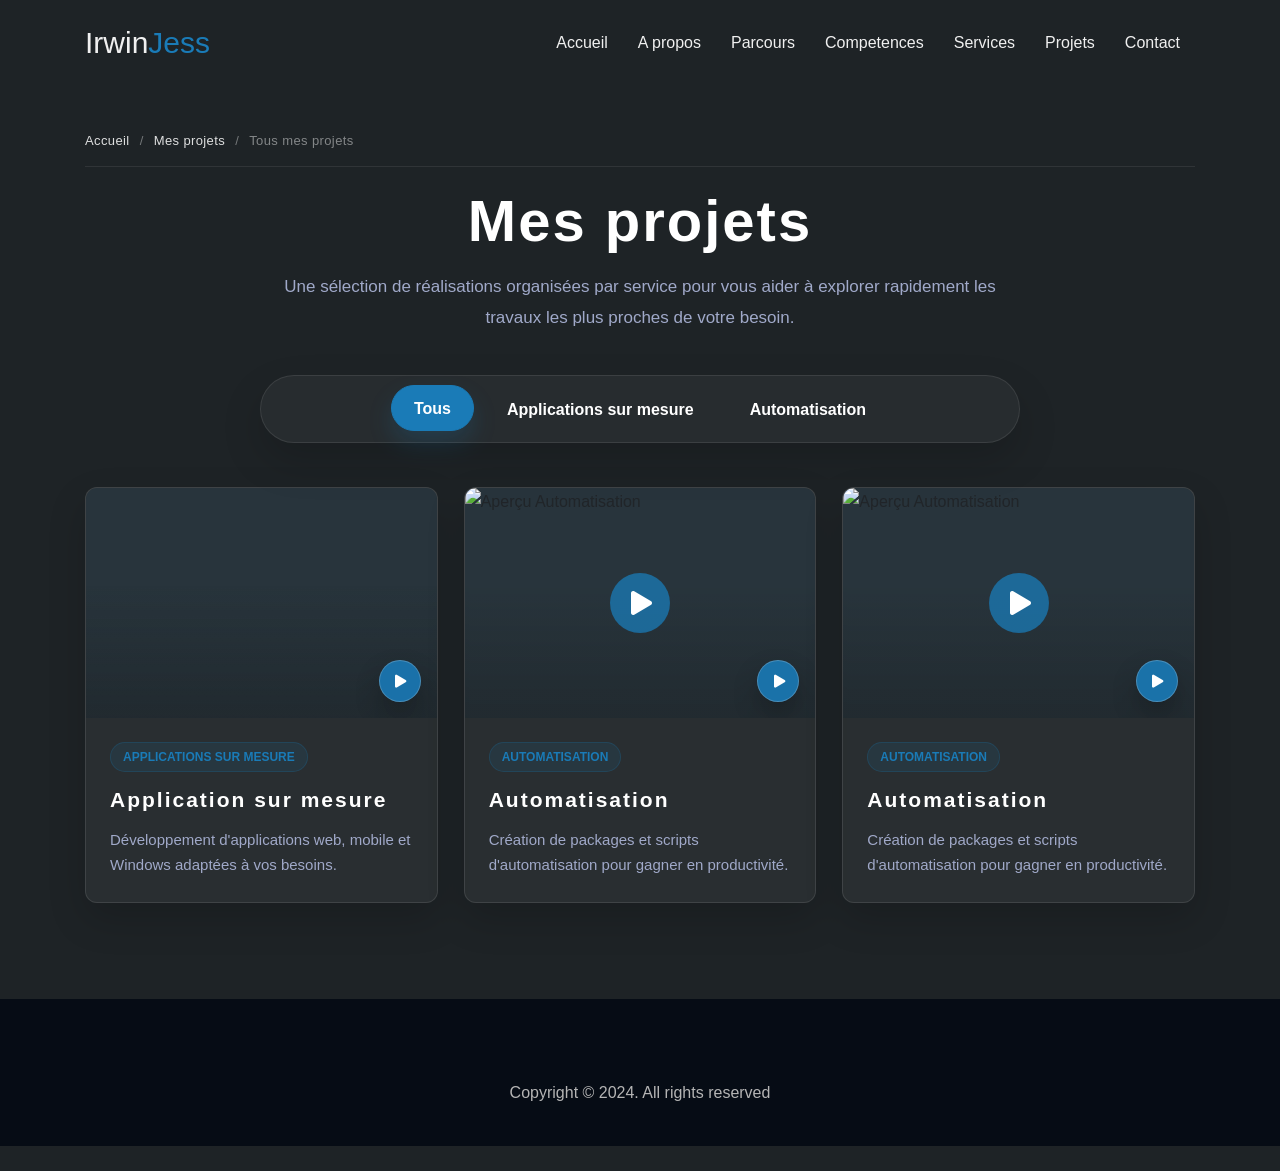
==== projects.html @ c9cf86bf "Update project cards with YouTube previews for applications and automation only" ====
<!DOCTYPE html>
<html lang="en">

<head>
    <meta name="description" content="" />
    <meta name="keywords" content="" />
    <meta name="robots" content="index, follow, noodp" />
    <meta name="googlebot" content="index, follow" />
    <meta name="google" content="notranslate" />
    <meta charset="UTF-8" />
    <meta name="viewport" content="width=device-width, initial-scale=1, shrink-to-fit=no" />
    <script type="text/javascript" src="./assets/js/portfolio/preloader.js"></script>
    <link rel="stylesheet" href="./assets/css/portfolio/preload.css">
    <link rel="stylesheet" href="./assets/css/portfolio/bootstrap.min.css" as="style" onload="this.rel='stylesheet';this.removeAttribute('onload');">
    <link rel="stylesheet" href="./assets/css/portfolio/magnific-popup.css" as="style" onload="this.rel='stylesheet';this.removeAttribute('onload');">
    <link rel="stylesheet" href="./assets/css/portfolio/owl.carousel.min.css" as="style" onload="this.rel='stylesheet';this.removeAttribute('onload');">
    <link rel="stylesheet" href="https://cdnjs.cloudflare.com/ajax/libs/font-awesome/5.15.4/css/all.min.css">
    <link rel="stylesheet" href="./assets/css/portfolio/mobirise/style.css" as="style" onload="this.rel='stylesheet';this.removeAttribute('onload');">
    <link rel="stylesheet" href="./assets/css/portfolio/aos.css" as="style" onload="this.rel='stylesheet';this.removeAttribute('onload');">
    <link rel="stylesheet" href="./assets/css/portfolio/main.css" as="style" onload="this.rel='stylesheet';this.removeAttribute('onload');">
    <link rel="stylesheet" href="./assets/css/portfolio/responsive.css" as="style" onload="this.rel='stylesheet';this.removeAttribute('onload');">
    <link rel="stylesheet" href="./assets/css/portfolio/dark.theme.css" id="optional-theme" as="style" onload="this.rel='stylesheet';this.removeAttribute('onload');">
    <link rel="stylesheet" href="./assets/css/portfolio/blue.css" id="optional-color" as="style" onload="this.rel='stylesheet';this.removeAttribute('onload');">
    <link rel="stylesheet" href="./assets/css/portfolio/projects.css" as="style" onload="this.rel='stylesheet';this.removeAttribute('onload');">
    <title>Mes projets - Irwin Portfolio</title>
</head>

<body data-spy="scroll" data-target=".scrollspy" data-offset="85">
    <div id="preloader">
        <div class="text-center w-100">
            <div class="loader"></div>
        </div>
    </div>

    <header class="navigation horizontal_header transparentOnScroll navbar navbar-expand-lg fixed-top">
        <div class="header-ins">
            <div class="container">
                <div class="site-logo">
                    <a href="index.html" class="hoveroff" title="RectCV">Irwin<span>Jess</span></a>
                </div>
                <button class="button-toggler navbar-toggler collapsed" type="button" data-target="#navigation"
                    data-toggle="collapse" aria-controls="navigation" aria-expanded="false">
                    <span></span>
                    <span></span>
                    <span></span>
                </button>
                <ul class="justify-content-end scrollspy collapse navbar-collapse" id="navigation">
                    <li><a href="index.html#home" class="nav-link">Accueil</a></li>
                    <li><a href="index.html#about" class="nav-link">A propos</a></li>
                    <li><a href="index.html#parcours" class="nav-link">Parcours</a></li>
                    <li><a href="index.html#techstack" class="nav-link">Competences</a></li>
                    <li><a href="index.html#myservices" class="nav-link">Services</a></li>
                    <li><a href="projects.html" class="nav-link active">Projets</a></li>
                    <li><a href="index.html#contact" class="nav-link">Contact</a></li>
                </ul>
            </div>
        </div>
    </header>

    <main class="projects-page">
        <div class="container">
            <nav class="projects-breadcrumb" aria-label="Fil d'Ariane" data-aos="fade-down">
                <a href="index.html">Accueil</a> <span class="breadcrumb-sep">/</span> <a href="index.html#portfolio">Mes projets</a> <span class="breadcrumb-sep">/</span> <span class="breadcrumb-current">Tous mes projets</span>
            </nav>
            <div class="projects-hero" data-aos="fade-up">
                <h1 class="projects-title">Mes projets</h1>
                <p class="projects-description">
                    Une sélection de réalisations organisées par service pour vous aider à explorer rapidement les travaux les plus proches de votre besoin.
                </p>
            </div>

            <div class="projects-filter" data-aos="fade-up" data-aos-delay="100">
                <button class="project-filter-btn active" type="button" data-filter="all">Tous</button>
                <button class="project-filter-btn" type="button" data-filter="applications">Applications sur mesure</button>
                <button class="project-filter-btn" type="button" data-filter="automation">Automatisation</button>
            </div>

            <div class="projects-grid" data-aos="fade-up" data-aos-delay="180">
<article class="project-card" data-service="applications">
                    <div class="project-card-media">
                        <div class="youtube-preview" data-youtube-id="dQw4w9WgXcQ" aria-label="Aperçu vidéo Application sur mesure">
                            <iframe src="https://www.youtube.com/embed/dQw4w9WgXcQ?autoplay=1&mute=1&loop=1&playlist=dQw4w9WgXcQ&modestbranding=1&rel=0" frameborder="0" allow="autoplay; encrypted-media" allowfullscreen></iframe>
                        </div>
                        <span class="project-video-badge"><i class="fas fa-play"></i></span>
                    </div>
                    <div class="project-card-body">
                        <span class="project-card-tag">Applications sur mesure</span>
                        <h2 class="project-card-title">Application sur mesure</h2>
                        <p class="project-card-text">Développement d'applications web, mobile et Windows adaptées à vos besoins.</p>
                    </div>
                </article>
                <article class="project-card" data-service="automation">
                    <div class="project-card-media">
                        <div class="youtube-preview" data-youtube-id="OXjrMjVJ-5g" aria-label="Aperçu vidéo Automatisation">
                            <img src="https://img.youtube.com/vi/OXjrMjVJ-5g/hqdefault.jpg" alt="Aperçu Automatisation" class="youtube-thumb">
                            <span class="youtube-play"><i class="fas fa-play"></i></span>
                        </div>
                        <span class="project-video-badge"><i class="fas fa-play"></i></span>
                    </div>
                    <div class="project-card-body">
                        <span class="project-card-tag">Automatisation</span>
                        <h2 class="project-card-title">Automatisation</h2>
                        <p class="project-card-text">Création de packages et scripts d'automatisation pour gagner en productivité.</p>
                    </div>
                </article>
                <article class="project-card" data-service="automation">
                    <div class="project-card-media">
                        <div class="youtube-preview" data-youtube-id="OXjrMjVJ-5g" aria-label="Aperçu vidéo Automatisation">
                            <img src="https://img.youtube.com/vi/OXjrMjVJ-5g/hqdefault.jpg" alt="Aperçu Automatisation" class="youtube-thumb">
                            <span class="youtube-play"><i class="fas fa-play"></i></span>
                        </div>
                        <span class="project-video-badge"><i class="fas fa-play"></i></span>
                    </div>
                    <div class="project-card-body">
                        <span class="project-card-tag">Automatisation</span>
                        <h2 class="project-card-title">Automatisation</h2>
                        <p class="project-card-text">Création de packages et scripts d'automatisation pour gagner en productivité.</p>
                    </div>
                </article>
            </div>

            <div class="projects-empty">Aucun projet disponible pour ce service pour le moment.</div>
            <div class="projects-pagination" aria-label="Pagination des projets"></div>
        </div>
    </main>

    <div class="project-video-modal" aria-hidden="true">
        <div class="project-video-modal-backdrop" data-project-modal-close></div>
        <div class="project-video-dialog" role="dialog" aria-modal="true" aria-labelledby="project-video-title">
            <button class="project-video-close" type="button" aria-label="Fermer la vidéo" data-project-modal-close>
                <i class="fas fa-times"></i>
            </button>
            <div class="project-video-frame">
                <video class="project-video-player" controls playsinline></video>
            </div>
            <div class="project-video-info">
                <span class="project-video-tag"></span>
                <h2 id="project-video-title" class="project-video-title"></h2>
                <p class="project-video-text"></p>
            </div>
        </div>
    </div>

    <div class="footer text-center">
        <div class="container">
            <p class="m-0">Copyright © 2024. All rights reserved</p>
        </div>
    </div>

    <a href="#" class="toTop" id="return-to-top">
        <i class="fas fa-chevron-up"></i>
    </a>

    <script src="./assets/js/portfolio/jquery.js"></script>
    <script src="./assets/js/portfolio/popper.min.js"></script>
    <script src="./assets/js/portfolio/bootstrap.min.js"></script>
    <script src="./assets/js/portfolio/jquery.easing.min.js"></script>
    <script src="./assets/js/portfolio/jquery.appear.min.js"></script>
    <script src="./assets/js/portfolio/jquery.countTo.js"></script>
    <script src="./assets/js/portfolio/scrollspy.js"></script>
    <script src="./assets/js/portfolio/jquery.magnific-popup.min.js"></script>
    <script src="./assets/js/portfolio/owl.carousel.min.js"></script>
    <script src="./assets/js/portfolio/aos.js"></script>
    <script src="./assets/js/portfolio/typed.min.js"></script>
    <script src="./assets/js/portfolio/particles.min.js"></script>
    <script src="./assets/js/portfolio/custom.js"></script>
    <script src="./assets/js/portfolio/projects.js"></script>
</body>

</html>
---- assets/css/portfolio/preload.css ----
#preloader {
  background-color: #FFFFFF;
  width: 100%;
  height: 100%;
  z-index: 9999999;
  position: fixed;
  top: 0;
  left: 0;
  display: -webkit-box;
  display: -ms-flexbox;
  display: flex;
  -webkit-box-orient: horizontal;
  -webkit-box-direction: normal;
      -ms-flex-direction: row;
          flex-direction: row;
  -webkit-box-align: center;
      -ms-flex-align: center;
          align-items: center;
  overflow: hidden;
}
/*# sourceMappingURL=preload.css.map */
---- assets/css/portfolio/mobirise/style.css ----
@font-face {
  font-family: 'MobiriseIcons';
  src:  url('fonts/MobiriseIcons.eot?c5hgx8');
  src:  url('fonts/MobiriseIcons.eot?c5hgx8#iefix') format('embedded-opentype'),
    url('fonts/MobiriseIcons.ttf?c5hgx8') format('truetype'),
    url('fonts/MobiriseIcons.woff?c5hgx8') format('woff'),
    url('fonts/MobiriseIcons.svg?c5hgx8#MobiriseIcons') format('svg');
  font-weight: normal;
  font-style: normal;
}

[class^="mbri-"], [class*=" mbri-"] {
  /* use !important to prevent issues with browser extensions that change fonts */
  font-family: 'MobiriseIcons' !important;
  speak: none;
  font-style: normal;
  font-weight: normal;
  font-variant: normal;
  text-transform: none;
  line-height: 1;

  /* Better Font Rendering =========== */
  -webkit-font-smoothing: antialiased;
  -moz-osx-font-smoothing: grayscale;
}

.mbri-add-submenu:before {
  content: "\e900";
}
.mbri-alert:before {
  content: "\e901";
}
.mbri-align-center:before {
  content: "\e902";
}
.mbri-align-justify:before {
  content: "\e903";
}
.mbri-align-left:before {
  content: "\e904";
}
.mbri-align-right:before {
  content: "\e905";
}
.mbri-android:before {
  content: "\e906";
}
.mbri-apple:before {
  content: "\e907";
}
.mbri-arrow-down:before {
  content: "\e908";
}
.mbri-arrow-next:before {
  content: "\e909";
}
.mbri-arrow-prev:before {
  content: "\e90a";
}
.mbri-arrow-up:before {
  content: "\e90b";
}
.mbri-bold:before {
  content: "\e90c";
}
.mbri-bookmark:before {
  content: "\e90d";
}
.mbri-bootstrap:before {
  content: "\e90e";
}
.mbri-briefcase:before {
  content: "\e90f";
}
.mbri-browse:before {
  content: "\e910";
}
.mbri-bulleted-list:before {
  content: "\e911";
}
.mbri-calendar:before {
  content: "\e912";
}
.mbri-camera:before {
  content: "\e913";
}
.mbri-cart-add:before {
  content: "\e914";
}
.mbri-cart-full:before {
  content: "\e915";
}
.mbri-cash:before {
  content: "\e916";
}
.mbri-change-style:before {
  content: "\e917";
}
.mbri-chat:before {
  content: "\e918";
}
.mbri-clock:before {
  content: "\e919";
}
.mbri-close:before {
  content: "\e91a";
}
.mbri-cloud:before {
  content: "\e91b";
}
.mbri-code:before {
  content: "\e91c";
}
.mbri-contact-form:before {
  content: "\e91d";
}
.mbri-credit-card:before {
  content: "\e91e";
}
.mbri-cursor-click:before {
  content: "\e91f";
}
.mbri-cust-feedback:before {
  content: "\e920";
}
.mbri-database:before {
  content: "\e921";
}
.mbri-delivery:before {
  content: "\e922";
}
.mbri-desktop:before {
  content: "\e923";
}
.mbri-devices:before {
  content: "\e924";
}
.mbri-down:before {
  content: "\e925";
}
.mbri-download:before {
  content: "\e926";
}
.mbri-drag-n-drop:before {
  content: "\e927";
}
.mbri-drag-n-drop2:before {
  content: "\e928";
}
.mbri-edit:before {
  content: "\e929";
}
.mbri-edit2:before {
  content: "\e92a";
}
.mbri-error:before {
  content: "\e92b";
}
.mbri-extension:before {
  content: "\e92c";
}
.mbri-features:before {
  content: "\e92d";
}
.mbri-file:before {
  content: "\e92e";
}
.mbri-flag:before {
  content: "\e92f";
}
.mbri-folder:before {
  content: "\e930";
}
.mbri-gift:before {
  content: "\e931";
}
.mbri-github:before {
  content: "\e932";
}
.mbri-globe-2:before {
  content: "\e933";
}
.mbri-globe:before {
  content: "\e934";
}
.mbri-growing-chart:before {
  content: "\e935";
}
.mbri-hearth:before {
  content: "\e936";
}
.mbri-help:before {
  content: "\e937";
}
.mbri-home:before {
  content: "\e938";
}
.mbri-hot-cup:before {
  content: "\e939";
}
.mbri-idea:before {
  content: "\e93a";
}
.mbri-image-gallery:before {
  content: "\e93b";
}
.mbri-image-slider:before {
  content: "\e93c";
}
.mbri-info:before {
  content: "\e93d";
}
.mbri-italic:before {
  content: "\e93e";
}
.mbri-key:before {
  content: "\e93f";
}
.mbri-laptop:before {
  content: "\e940";
}
.mbri-layers:before {
  content: "\e941";
}
.mbri-left-right:before {
  content: "\e942";
}
.mbri-left:before {
  content: "\e943";
}
.mbri-letter:before {
  content: "\e944";
}
.mbri-like:before {
  content: "\e945";
}
.mbri-link:before {
  content: "\e946";
}
.mbri-lock:before {
  content: "\e947";
}
.mbri-login:before {
  content: "\e948";
}
.mbri-logout:before {
  content: "\e949";
}
.mbri-magic-stick:before {
  content: "\e94a";
}
.mbri-map-pin:before {
  content: "\e94b";
}
.mbri-menu:before {
  content: "\e94c";
}
.mbri-mobile:before {
  content: "\e94d";
}
.mbri-mobile2:before {
  content: "\e94e";
}
.mbri-mobirise:before {
  content: "\e94f";
}
.mbri-more-horizontal:before {
  content: "\e950";
}
.mbri-more-vertical:before {
  content: "\e951";
}
.mbri-music:before {
  content: "\e952";
}
.mbri-new-file:before {
  content: "\e953";
}
.mbri-numbered-list:before {
  content: "\e954";
}
.mbri-opened-folder:before {
  content: "\e955";
}
.mbri-pages:before {
  content: "\e956";
}
.mbri-paper-plane:before {
  content: "\e957";
}
.mbri-paperclip:before {
  content: "\e958";
}
.mbri-photo:before {
  content: "\e959";
}
.mbri-photos:before {
  content: "\e95a";
}
.mbri-pin:before {
  content: "\e95b";
}
.mbri-play:before {
  content: "\e95c";
}
.mbri-plus:before {
  content: "\e95d";
}
.mbri-preview:before {
  content: "\e95e";
}
.mbri-print:before {
  content: "\e95f";
}
.mbri-protect:before {
  content: "\e960";
}
.mbri-question:before {
  content: "\e961";
}
.mbri-quote-left:before {
  content: "\e962";
}
.mbri-quote-right:before {
  content: "\e963";
}
.mbri-redo:before {
  content: "\e964";
}
.mbri-refresh:before {
  content: "\e965";
}
.mbri-responsive:before {
  content: "\e966";
}
.mbri-right:before {
  content: "\e967";
}
.mbri-rocket:before {
  content: "\e968";
}
.mbri-sad-face:before {
  content: "\e969";
}
.mbri-sale:before {
  content: "\e96a";
}
.mbri-save:before {
  content: "\e96b";
}
.mbri-search:before {
  content: "\e96c";
}
.mbri-setting:before {
  content: "\e96d";
}
.mbri-setting2:before {
  content: "\e96e";
}
.mbri-setting3:before {
  content: "\e96f";
}
.mbri-share:before {
  content: "\e970";
}
.mbri-shopping-bag:before {
  content: "\e971";
}
.mbri-shopping-basket:before {
  content: "\e972";
}
.mbri-shopping-cart:before {
  content: "\e973";
}
.mbri-sites:before {
  content: "\e974";
}
.mbri-smile-face:before {
  content: "\e975";
}
.mbri-speed:before {
  content: "\e976";
}
.mbri-star:before {
  content: "\e977";
}
.mbri-success:before {
  content: "\e978";
}
.mbri-sun:before {
  content: "\e979";
}
.mbri-sun2:before {
  content: "\e97a";
}
.mbri-tablet-vertical:before {
  content: "\e97b";
}
.mbri-tablet:before {
  content: "\e97c";
}
.mbri-target:before {
  content: "\e97d";
}
.mbri-timer:before {
  content: "\e97e";
}
.mbri-to-ftp:before {
  content: "\e97f";
}
.mbri-to-local-drive:before {
  content: "\e980";
}
.mbri-touch-swipe:before {
  content: "\e981";
}
.mbri-touch:before {
  content: "\e982";
}
.mbri-trash:before {
  content: "\e983";
}
.mbri-underline:before {
  content: "\e984";
}
.mbri-undo:before {
  content: "\e985";
}
.mbri-unlink:before {
  content: "\e986";
}
.mbri-unlock:before {
  content: "\e987";
}
.mbri-up-down:before {
  content: "\e988";
}
.mbri-up:before {
  content: "\e989";
}
.mbri-update:before {
  content: "\e98a";
}
.mbri-upload:before {
  content: "\e98b";
}
.mbri-user:before {
  content: "\e98c";
}
.mbri-user2:before {
  content: "\e98d";
}
.mbri-users:before {
  content: "\e98e";
}
.mbri-video-play:before {
  content: "\e98f";
}
.mbri-video:before {
  content: "\e990";
}
.mbri-watch:before {
  content: "\e991";
}
.mbri-website-theme:before {
  content: "\e992";
}
.mbri-wifi:before {
  content: "\e993";
}
.mbri-windows:before {
  content: "\e994";
}
.mbri-zoom-out:before {
  content: "\e995";
}
---- assets/css/portfolio/main.css ----
/*---------------------------------------------------------------------------------------
* Template Name      :  RectCV - Personal Bootstrap 4 HTML Template                      |
* Author             :  Narek Sukiasyan                                                  |
* Version            :  1.1.0                                                            |
* Created            :  April 2020                                                       |
* Updated            :  February 2021                                                    |
* File Description   :  Main css file of the template                                    |
*----------------------------------------------------------------------------------------
*/
/******************
Table of Content

    1. SETTINGS
        1.1 Preloader
    2. HELPER
        2.1 Custom Alert
        2.2 Buttons
        2.3 SOCIAL ICONS
        2.4 OWL SLIDER
        2.5 RETURN TOP BUTTON
    3. HEADER
        3.1 General Header Style
        3.2 Horizontal Header Style
        3.3 Mobile Toggler Button
    4. HOME SECTION
        4.1 Parallax Element Positions
        4.2 Background Animation Keyframe
        4.3 Introduction Area
        4.4 Scroll Down Button
    5. ABOUT SECTION
    6. SERVICE SECTION
    7. PORTFOLIO SECTION
    8. RESUME SECTION
    9. TESTIMONIAL SECTION
    10. BLOG SECTION
    11. CONTACT SECTION
    12. FACTS SECTION

******************/
/*Poppins*/
@import url("https://fonts.googleapis.com/css2?family=Poppins:wght@200;300;400;500;600;700;800;900&display=swap");
/*Open Sans*/
@import url("https://fonts.googleapis.com/css2?family=Open+Sans:wght@300;400;600;700;800&display=swap");
body {
  font-family: "Open Sans", sans-serif;
  font-size: 16px;
  line-height: 1.7;
}

h1, h2 {
  font-family: "Poppins", sans-serif;
}

/*=================
    1. SETTINGS
==================*/
::-moz-selection {
  background: rgba(166, 175, 189, 0.3);
}
::selection {
  background: rgba(166, 175, 189, 0.3);
}

h1 {
  font-size: 45px;
}

h2 {
  font-size: 32px;
  position: relative;
}

h1, h2 {
  letter-spacing: 2px;
}

p {
  font-size: 1em;
}

a {
  text-decoration: none;
  -webkit-transition: all 0.3s ease-in-out;
  transition: all 0.3s ease-in-out;
}

a:hover {
  text-decoration: none;
  color: inherit;
}

a:focus {
  outline: none;
}

a:before {
  -webkit-transition: all 0.3s ease-in-out;
  transition: all 0.3s ease-in-out;
}

a:after {
  -webkit-transition: all 0.3s ease-in-out;
  transition: all 0.3s ease-in-out;
}

mark {
  color: #fff;
  font-weight: 600;
}

article h2 {
  font-weight: 400;
  font-size: 2.5em;
}

/* 1.1 Preloader */
#preloader {
  width: 100%;
  height: 100%;
  z-index: 9999999;
  position: fixed;
  top: 0;
  left: 0;
  display: -webkit-box;
  display: -ms-flexbox;
  display: flex;
  -webkit-box-orient: horizontal;
  -webkit-box-direction: normal;
      -ms-flex-direction: row;
          flex-direction: row;
  -webkit-box-align: center;
      -ms-flex-align: center;
          align-items: center;
  overflow: hidden;
}

#preloader .loader {
  display: inline-block;
  width: 50px;
  height: 50px;
  border-radius: 50%;
}

blockquote {
  padding: 10px 20px;
}

blockquote footer {
  display: block;
  font-size: 0.8em;
}

.img-fluid {
  width: 100%;
}

/*=================
    2. HELPER
==================*/
main {
  overflow-x: hidden;
  -webkit-transition: all 0.3s ease-in-out;
  transition: all 0.3s ease-in-out;
}

section,
div.section {
  position: relative;
  padding: 100px 0px;
}

section .section-title,
div.section .section-title {
  position: relative;
  margin-bottom: 3rem;
  text-align: center;
}

section .section-title p,
div.section .section-title p {
  text-align: center;
}

section .section-title h2.rect_heading,
div.section .section-title h2.rect_heading {
  position: relative;
  padding: 16px;
  margin: 0 0 16px 0;
  text-transform: uppercase;
  display: inline-block;
  position: relative;
  height: 72px;
  line-height: 40px;
  text-align: center;
  -webkit-transition: all 2s cubic-bezier(0.21, 1, 0.84, 1.01);
  transition: all 2s cubic-bezier(0.21, 1, 0.84, 1.01);
}

section .section-title h2.rect_heading:before,
div.section .section-title h2.rect_heading:before {
  content: "";
  position: absolute;
  width: 10px;
  height: 10px;
  bottom: -5px;
  right: -5px;
  -webkit-transition: inherit;
  transition: inherit;
}

section .section-title h2.text_background,
div.section .section-title h2.text_background {
  position: relative;
  text-transform: uppercase;
  font-weight: 700;
  z-index: 2;
  font-size: 3em;
  margin: 3rem 0 1rem;
}

section .section-title h2.text_background span.heading_background,
div.section .section-title h2.text_background span.heading_background {
  position: absolute;
  display: block;
  width: 100%;
  left: 50%;
  -webkit-transform: translateX(-50%);
          transform: translateX(-50%);
  top: 0;
  font-size: 140px;
  font-weight: 900;
  line-height: 0.1;
  z-index: 1;
}

section.home {
  padding: 0;
}

section.home .mono-background {
  position: absolute;
  top: 0;
  left: 0;
  width: 100%;
  height: 100%;
  display: -webkit-box;
  display: -ms-flexbox;
  display: flex;
  -webkit-box-orient: horizontal;
  -webkit-box-direction: normal;
      -ms-flex-direction: row;
          flex-direction: row;
  -webkit-box-pack: end;
      -ms-flex-pack: end;
          justify-content: flex-end;
}

section.home .mono-background .mono-background-inner {
  height: 100%;
  overflow: hidden;
  -webkit-box-flex: 0;
      -ms-flex: 0 0 55%;
          flex: 0 0 55%;
  position: relative;
}

section.home .mono-background .mono-background-inner img {
  position: absolute;
  height: 100%;
  width: auto;
}

section.home .mono-background .mono-background-inner img.img-align-center {
  left: 50%;
  -webkit-transform: translateX(-50%);
          transform: translateX(-50%);
}

section.home .mono-background .mono-background-inner img.img-align-right {
  right: 0;
}

section.home .mono-background .mono-background-inner img.img-align-left {
  left: 0;
}

@-webkit-keyframes header-animation {
  0% {
    right: -5px;
  }
  30% {
    right: -5px;
  }
  80% {
    right: calc(100% - 5px);
  }
  100% {
    right: calc(100% - 5px);
  }
}

@keyframes header-animation {
  0% {
    right: -5px;
  }
  30% {
    right: -5px;
  }
  80% {
    right: calc(100% - 5px);
  }
  100% {
    right: calc(100% - 5px);
  }
}

/* 2.1 Custom Alert */
.custom-alert {
  position: fixed;
  top: 4px;
  right: 4px;
  z-index: 999999;
  font-weight: 500;
  padding: 15px 30px;
  border-radius: 5px;
  -webkit-transition: all 0.3s ease-in-out;
  transition: all 0.3s ease-in-out;
  display: none;
}

.custom-alert-success {
  background-color: #28980c;
  color: #fff;
}

.custom-alert-warning {
  background-color: #c3270d;
  color: #fff;
}

/* 2.2 Buttons */
.btn {
  display: inline-block;
  text-align: center;
  border-radius: 0;
  padding: 10px 25px;
  outline: none;
  font-weight: 500;
  -webkit-transition: all 0.5s ease-in-out;
  transition: all 0.5s ease-in-out;
}

.btn-outline-primary {
  font-weight: 500;
}

.btn-lg {
  padding: 15px 40px;
  font-size: 1em;
}

.btn-sm {
  padding: 5px 30px;
}

.btn-loading {
  position: relative;
}

.btn-loading:before {
  content: "";
  width: 20px;
  height: 20px;
  position: absolute;
  border-radius: 50%;
  left: 50%;
}

/* 2.3 SOCIAL ICONS */
.social-icons {
  margin: 0;
  display: inline-block;
}

.social-icons li a {
  display: block;
  width: 40px;
  height: 40px;
  font-size: 1em;
  line-height: 40px;
  text-align: center;
  -webkit-transition: background-color 0.3s ease-in-out, border-color 0.3s ease-in-out, color 0.3s ease-in-out;
  transition: background-color 0.3s ease-in-out, border-color 0.3s ease-in-out, color 0.3s ease-in-out;
}

.social-icons li a.social-linkedin:hover {
  background-color: #007BB5;
  border-color: #00A0DC;
  color: #FFFFFF;
}

.social-icons li a.social-facebook:hover {
  background-color: #3B5998;
  border-color: #4267B2;
  color: #FFFFFF;
}

.social-icons li a.social-whatsapp:hover {
  background-color: #25D366;
  border-color: #128C7E;
  color: #FFFFFF;
}

.social-icons .list-inline-item:not(:last-child) {
  margin-right: 5px;
}

/* 2.4 OWL SLIDER */
.owl-nav {
  text-align: center;
  margin-top: 10px;
}

.owl-nav button {
  display: inline-block;
  cursor: pointer;
  margin: 5px 20px;
  outline: none;
}

.owl-nav button span {
  font-size: 3em;
  -webkit-transition: all 0.5s;
  transition: all 0.5s;
}

.owl-dots {
  margin-top: 10px;
  text-align: center;
}

.owl-dots .owl-dot {
  outline: none;
}

.owl-dots .owl-dot span {
  height: 5px;
  width: 12px;
  display: block;
  margin: 5px 4px;
  outline: none;
  -webkit-transition: all 0.5s;
  transition: all 0.5s;
}

.owl-dots .owl-dot.active span {
  width: 20px;
}

/* 2.5 RETURN TOP BUTTON */
.toTop {
  text-align: center;
  position: fixed;
  bottom: 25px;
  height: 45px;
  width: 45px;
  z-index: 10000;
  right: 30px;
  -webkit-transition: all 0.5s;
  transition: all 0.5s;
  line-height: 45px;
  display: none;
}

.parallax-mirror:before {
  content: "";
  width: 100%;
  height: 100%;
  top: 0;
  left: 0;
  position: absolute;
  z-index: 1;
}

/*=================
    3. HEADER
==================*/
/* 3.1 General Header Style */
header {
  z-index: 1000;
  position: fixed;
  top: 0;
  -webkit-transition: all 0.3s ease-in-out;
  transition: all 0.3s ease-in-out;
}

header .site-logo a {
  font-family: "Poppins", sans-serif;
  font-size: 30px;
}

/* 3.2 Horizontal Header Style */
header.horizontal_header {
  width: 100%;
  padding: 0;
  -webkit-transition: none;
  transition: none;
  /* 3.3 Mobile Toggler Button */
}

header.horizontal_header .header-ins {
  width: 100%;
  -webkit-transition: all 0.3s ease-in-out;
  transition: all 0.3s ease-in-out;
}

header.horizontal_header ul {
  margin: 0;
  padding: 0;
  list-style: none;
}

header.horizontal_header ul li {
  margin-right: 0;
}

header.horizontal_header ul li a {
  padding: 5px 15px;
  font-size: 1em;
  position: relative;
}

header.horizontal_header .button-toggler {
  border: none;
  outline: none;
  cursor: pointer;
}

header.horizontal_header .button-toggler span {
  display: block;
  margin-bottom: 5px;
  -webkit-transition: all 0.3s ease-in-out;
  transition: all 0.3s ease-in-out;
  width: 25px;
  height: 2px;
}

header.horizontal_header .button-toggler span:last-child {
  margin-bottom: 0;
}

header.horizontal_header .button-toggler:focus {
  outline: none;
}

header.horizontal_header .button-toggler.pressed span {
  width: 0;
}

header.horizontal_header .button-toggler.pressed span:first-child {
  -webkit-transform: translate(0, 7px) rotate(45deg);
          transform: translate(0, 7px) rotate(45deg);
  width: 25px;
}

header.horizontal_header .button-toggler.pressed span:last-child {
  -webkit-transform: translate(0, -7px) rotate(-45deg);
          transform: translate(0, -7px) rotate(-45deg);
  width: 25px;
}

@media (min-width: 992px) {
  header.horizontal_header ul li a:after {
    content: "";
    position: absolute;
    height: 3px;
    left: 50%;
    bottom: -7px;
    -webkit-transition: all 0.3s ease-in-out;
    transition: all 0.3s ease-in-out;
    -webkit-transform: translate(-50%, 0) translateZ(0);
            transform: translate(-50%, 0) translateZ(0);
    width: 0;
  }
  header.horizontal_header ul li a:hover:after, header.horizontal_header ul li a.active:after {
    width: calc(100% - 2.2em);
  }
}

/*======================
    4. HOME SECTION
======================*/
section.home {
  height: 100vh;
  background-size: cover;
  background-position: center;
  /* 4.1 Parallax Element Positions */
}

section.home .background-particle {
  width: 100%;
  height: 100%;
  position: absolute;
  top: 0;
  left: 0;
}

section.home .background-parallax {
  width: 100%;
  height: 100%;
  position: absolute;
  top: 0;
  left: 0;
}

section.home .background-parallax .element {
  width: 0;
  height: 0;
  position: absolute;
  -webkit-animation-name: background-animation;
          animation-name: background-animation;
  -webkit-animation-duration: 5s;
          animation-duration: 5s;
  animation-direction: alternate-reverse;
  -webkit-animation-iteration-count: infinite;
          animation-iteration-count: infinite;
  -webkit-animation-timing-function: ease;
          animation-timing-function: ease;
  border-radius: 50%;
}

section.home .background-parallax .element.element1 {
  top: 24% !important;
  left: 78% !important;
  -webkit-animation-delay: 1s;
          animation-delay: 1s;
}

section.home .background-parallax .element.element6 {
  top: 80% !important;
  left: 22% !important;
  -webkit-animation-delay: 0.5s;
          animation-delay: 0.5s;
}

section.home .background-parallax .element.element3 {
  top: 61% !important;
  left: 57% !important;
  -webkit-animation-delay: 0s;
          animation-delay: 0s;
}

section.home .background-parallax .element.element4 {
  top: 79% !important;
  left: 88% !important;
  -webkit-animation-delay: 0.5s;
          animation-delay: 0.5s;
}

section.home .background-parallax .element.element5 {
  top: 23% !important;
  left: 18% !important;
  -webkit-animation-delay: 1.7s;
          animation-delay: 1.7s;
}

section.home .background-parallax .element.element2 {
  top: 50% !important;
  left: 37% !important;
  -webkit-animation-delay: 1.5s;
          animation-delay: 1.5s;
}

section.home h1 {
  position: relative;
  padding: 16px;
  text-transform: uppercase;
  display: inline-block;
  margin: 0;
}

section.home h1:before {
  content: "";
  position: absolute;
  width: 10px;
  height: 10px;
  bottom: -5px;
  right: -5px;
}

/* 4.2 Background Animation Keyframe */
@-webkit-keyframes background-animation {
  0% {
    opacity: 0.4;
  }
  100% {
    opacity: 1;
  }
}
@keyframes background-animation {
  0% {
    opacity: 0.4;
  }
  100% {
    opacity: 1;
  }
}

/* 4.3 Introduction Area */
div.introduction {
  margin: auto;
  z-index: 10;
  position: relative;
}

h1 span {
  display: inline-block;
}

p.welcome_text {
  font-size: 20px;
  margin: 0;
}

/* 4.4 Scroll Down Button */
.scroll-down {
  position: absolute;
  z-index: 10;
  bottom: 40px;
  width: 100%;
  left: 0;
}

.scroll-down a {
  display: block;
}

.scroll-down .scroll-title {
  margin-bottom: 8px;
}

.scroll-down .scroll-mouse {
  width: 30px;
  height: 50px;
  border-radius: 20px;
  position: relative;
  display: inline-block;
}

.scroll-down .scroll-mouse .whell {
  position: absolute;
  width: 6px;
  height: 6px;
  border-radius: 50%;
  -webkit-transform: translateX(-50%);
          transform: translateX(-50%);
  left: 50%;
  top: 4px;
  -webkit-animation: scroll 1s linear 0.5s infinite backwards;
          animation: scroll 1s linear 0.5s infinite backwards;
}

@-webkit-keyframes scroll {
  0% {
    top: 4px;
    opacity: 1;
  }
  100% {
    top: 21px;
    opacity: 0;
  }
}

@keyframes scroll {
  0% {
    top: 4px;
    opacity: 1;
  }
  100% {
    top: 21px;
    opacity: 0;
  }
}

/*======================
    5. ABOUT SECTION
======================*/
section.about h3 {
  font-size: 2em;
}

section.about .avatar-area {
  max-width: 400px;
}

section.about .about-info span {
  margin-left: 2px;
}

section.about .about-info span.desc {
  margin: 0;
  font-weight: 600;
  opacity: 1;
}

/*========================
    6. SERVICE SECTION
========================*/
.service-single {
  cursor: pointer;
}

.service-single:hover .service-icon {
  -webkit-transform: scale(1.2);
          transform: scale(1.2);
}

.service-single .service-icon {
  font-size: 2.5em;
  -webkit-transition: all 0.3s ease-in-out;
  transition: all 0.3s ease-in-out;
}

.service-single .service-icon i {
  vertical-align: middle;
}

.service-single h3 {
  font-size: 1.5em;
  font-weight: 500;
}

.service-single p {
  font-weight: 300;
}

/*========================
    7. PORTFOLIO SECTION
========================*/
.portfolio-filters a {
  display: block;
  padding: 10px 8px;
}

.portfolio-item .portfolio-single:hover {
  text-decoration: none;
}

.portfolio-item .portfolio-single:hover .item-details {
  opacity: 1;
}

.portfolio-item .item-box {
  position: relative;
}

.portfolio-item .item-box .item-details {
  -webkit-transition: all 0.5s ease-in-out;
  transition: all 0.5s ease-in-out;
  opacity: 0;
  position: absolute;
  top: 0;
  left: 0;
  width: 100%;
  height: 100%;
  text-align: center;
}

.portfolio-item .item-box .item-details p {
  opacity: 1;
}

.portfolio-item .item-box .item-details span {
  font-size: 2em;
}

/*========================
    8. RESUME SECTION
========================*/
section.resume h3 {
  font-size: 1.5em;
}

.resume-list li {
  position: relative;
  padding: 0 15px 50px 40px;
}

.resume-list li:before {
  content: "";
  width: 16px;
  height: 16px;
  border-radius: 50%;
  position: absolute;
  left: 3px;
  top: 4px;
}

.resume-list li:after {
  content: "";
  position: absolute;
}

.resume-list li:last-child:after {
  content: none;
}

.resume-list h4 {
  font-size: 18px;
  font-family: inherit;
}

.resume-list span.time {
  font-size: 0.875em;
  opacity: 1;
}

.skill .skill-icon {
  font-size: 2.7em;
  min-width: 60px;
}

.skill .progresss-info span {
  font-size: 16px;
}

.skill .progress {
  height: 6px;
  border-radius: 0;
  padding: 2px;
}

.skill .progress-bar {
  width: 0;
  -webkit-transition: all 1.5s ease-in-out;
  transition: all 1.5s ease-in-out;
}

/*========================
    9. TESTIMONIAL SECTION
========================*/
.testimonial-box {
  line-height: 23.5px;
}

.testimonial-box .testimonial_icon {
  font-size: 3rem;
}

.testimonial-box .author_picture {
  width: 70px;
  height: 70px;
}

.testimonial-box .author_info h3 {
  font-size: 1.2em;
  font-weight: 600;
}

/*========================
    10. BLOG SECTION
========================*/
.news-item .news-content .news-title {
  min-height: 55px;
}

.news-item .news-content .news-title .blog-permalink h3 {
  font-size: 1.375em;
  -webkit-transition: all 0.3s ease-in-out;
  transition: all 0.3s ease-in-out;
}

.news-item .news-content .news-meta-single {
  font-size: 0.8125em;
}

.news-item .news-content .news-meta-single span:not(.meta-value) {
  opacity: 1;
  margin-right: 0.5rem;
}

.news-item .news-content .news-meta-single span.meta-value {
  opacity: 0.7;
}

/*========================
    11. CONTACT SECTION
========================*/
.contact-icon {
  font-size: 2.6em;
  min-width: 50px;
}

.contact-icon i {
  vertical-align: top;
}

.contact-details {
  vertical-align: top;
}

.contact-details h5 {
  font-size: 1.375em;
  margin-bottom: 0;
}

.contact-details p {
  opacity: 1;
}

.form-group {
  position: relative;
}

.form-group label {
  position: absolute;
  top: 11px;
  left: 7px;
  padding: 0 14px;
  -webkit-transition: all 150ms cubic-bezier(0.4, 0, 0.2, 1);
  transition: all 150ms cubic-bezier(0.4, 0, 0.2, 1);
  pointer-events: none;
  font-size: 1em;
}

.form-group.form-focused label {
  -webkit-transform: translateY(-25px);
          transform: translateY(-25px);
}

.form-control {
  font-size: 1em;
  font-family: "Open Sans", sans-serif;
  border-radius: 10px;
}

.form-control.error {
  border: 2px solid #c52315;
}

input.form-control {
  height: 50px;
}

.contact {
  padding: 110px 0;
  position: relative;
  background: linear-gradient(135deg, #0a1420 0%, #101c2c 100%);
}

.contact::before {
  content: "";
  position: absolute;
  inset: 0;
  background: radial-gradient(circle at top left, rgba(26, 123, 183, 0.10), transparent 36%),
              radial-gradient(circle at bottom right, rgba(79, 163, 209, 0.07), transparent 30%);
  pointer-events: none;
}

.contact .container {
  display: flex;
  flex-direction: column;
  gap: 32px;
  position: relative;
  z-index: 1;
}

.contact-intro {
  max-width: 760px;
  margin: 0 auto 2.5rem;
  text-align: center;
  animation: contactReveal 0.7s ease both;
}

.contact-intro .section-title {
  margin-bottom: 1rem;
}

.contact-intro .section-title h2 {
  margin-bottom: 10px;
  color: #ffffff;
  font-size: clamp(30px, 3vw, 42px);
}

.contact-intro .section-title p {
  color: rgba(255, 255, 255, 0.78);
  font-size: 1.02rem;
  line-height: 1.8;
}

.contact-intro-copy {
  margin: 0 auto;
  max-width: 700px;
  color: rgba(255, 255, 255, 0.75);
  font-size: 1.02rem;
  line-height: 1.8;
}

.contact-layout {
  display: grid;
  grid-template-columns: 0.95fr 1.05fr;
  gap: 24px;
  align-items: start;
}

.contact-panel {
  padding: 32px;
  border-radius: 28px;
  background: rgba(255, 255, 255, 0.035);
  border: 1px solid rgba(255, 255, 255, 0.08);
  box-shadow: 0 14px 38px rgba(0, 0, 0, 0.16);
  transition: transform 0.45s cubic-bezier(0.22, 1, 0.36, 1), border-color 0.3s ease, box-shadow 0.3s ease;
}

.contact-panel:hover {
  transform: translateY(-4px);
  border-color: rgba(26, 123, 183, 0.35);
  box-shadow: 0 24px 55px rgba(0, 0, 0, 0.24);
}

.contact-card {
  display: flex;
  flex-direction: column;
  gap: 16px;
}

.contact-badge {
  display: inline-flex;
  align-self: flex-start;
  padding: 10px 14px;
  border-radius: 999px;
  background: rgba(26, 123, 183, 0.16);
  color: #7dc2f7;
  font-weight: 600;
  font-size: 0.95rem;
}

.contact-info-item {
  display: flex;
  align-items: flex-start;
  gap: 16px;
  padding: 16px 18px;
  border-radius: 20px;
  background: rgba(255, 255, 255, 0.035);
  border: 1px solid rgba(255, 255, 255, 0.06);
  transition: background 0.3s ease, border-color 0.3s ease, transform 0.3s ease;
}

.contact-info-item:hover {
  transform: translateX(4px);
  background: rgba(26, 123, 183, 0.08);
  border-color: rgba(26, 123, 183, 0.18);
}

.contact-icon {
  width: 54px;
  height: 54px;
  display: grid;
  place-items: center;
  border-radius: 16px;
  background: rgba(26, 123, 183, 0.16);
  color: #1a7bb7;
  font-size: 1.15rem;
  flex-shrink: 0;
}

.contact-info-content {
  min-width: 0;
}

.contact-label {
  display: block;
  color: rgba(255, 255, 255, 0.65);
  font-size: 0.72rem;
  letter-spacing: 0.18em;
  text-transform: uppercase;
  margin-bottom: 6px;
}

.contact-value {
  margin: 0;
  color: #f7f9ff;
  line-height: 1.7;
}

.contact-availability {
  display: flex;
  flex-wrap: wrap;
  gap: 10px;
  margin-top: 6px;
}

.contact-availability span {
  display: inline-flex;
  align-items: center;
  gap: 8px;
  padding: 10px 12px;
  border-radius: 999px;
  background: rgba(255, 255, 255, 0.045);
  color: rgba(255, 255, 255, 0.8);
  font-size: 0.92rem;
}

.contact-form h3 {
  color: #ffffff;
  margin-bottom: 8px;
  font-family: "Poppins", sans-serif;
}

.contact-form p {
  color: rgba(255, 255, 255, 0.74);
  margin-bottom: 24px;
}

.contact-form .form-row {
  display: flex;
  gap: 18px;
  flex-wrap: wrap;
}

.contact-form .form-group {
  width: 100%;
  margin-bottom: 16px;
}

.contact-form label {
  display: block;
  margin-bottom: 8px;
  padding: 0;
  font-weight: 600;
  color: rgba(255, 255, 255, 0.85);
  text-transform: none;
}

.contact-form input,
.contact-form select,
.contact-form textarea {
  width: 100%;
  min-height: 54px;
  padding: 14px 16px;
  border-radius: 16px;
  border: 1px solid rgba(255, 255, 255, 0.12);
  background: rgba(255, 255, 255, 0.05);
  color: #ffffff;
  transition: border-color 0.25s ease, box-shadow 0.25s ease, background 0.25s ease;
}

.contact-form select {
  height: 56px;
}

.contact-form textarea {
  min-height: 170px;
  resize: vertical;
}

.contact-form input:focus,
.contact-form select:focus,
.contact-form textarea:focus {
  border-color: #1a7bb7;
  box-shadow: 0 0 0 4px rgba(26, 123, 183, 0.16);
  background: rgba(255, 255, 255, 0.08);
}

.submit-button {
  display: inline-flex;
  align-items: center;
  justify-content: center;
  padding: 15px 24px;
  min-height: 56px;
  border-radius: 999px;
  border: none;
  background: linear-gradient(135deg, #1a7bb7 0%, #2f8fd8 100%);
  color: #ffffff;
  font-weight: 700;
  letter-spacing: 0.02em;
  cursor: pointer;
  transition: transform 0.25s ease, box-shadow 0.25s ease;
  box-shadow: 0 12px 30px rgba(26, 123, 183, 0.22);
}

.submit-button:hover {
  transform: translateY(-2px);
  box-shadow: 0 16px 34px rgba(26, 123, 183, 0.3);
}

.form-subtext {
  margin-top: 16px;
  color: rgba(255, 255, 255, 0.62);
  font-size: 0.95rem;
}

.footer {
  padding: 80px 0 40px;
  background: #060c15;
}

.footer-brand {
  font-family: "Poppins", sans-serif;
  font-size: 1.5rem;
  font-weight: 600;
  letter-spacing: 0.1em;
  color: #ffffff;
  margin-bottom: 0.75rem;
}

.footer-content {
  display: grid;
  grid-template-columns: repeat(4, minmax(180px, 1fr));
  gap: 28px;
  margin-bottom: 36px;
}

.footer-section h3 {
  color: #ffffff;
  margin-bottom: 1rem;
  font-family: "Poppins", sans-serif;
}

.footer-logo {
  display: flex;
  align-items: center;
  gap: 12px;
  margin-bottom: 18px;
}

.logo-circle {
  display: inline-flex;
  align-items: center;
  justify-content: center;
  width: 42px;
  height: 42px;
  border-radius: 50%;
  background: #1a7bb7;
  color: #ffffff;
  font-weight: 700;
}

.logo-text {
  font-size: 1.1rem;
  font-weight: 700;
  letter-spacing: 0.15em;
  color: #ffffff;
}

.footer-description {
  color: rgba(255, 255, 255, 0.72);
  line-height: 1.8;
  margin-bottom: 22px;
}

.footer-links,
.footer-contact {
  list-style: none;
  padding: 0;
  margin: 0;
}

.footer-links li,
.footer-contact li {
  margin-bottom: 0.9rem;
}

.footer-links a,
.footer-contact a {
  color: rgba(255, 255, 255, 0.75);
  transition: color 0.25s ease;
}

.footer-links a:hover,
.footer-contact a:hover {
  color: #1a7bb7;
}

.social-links {
  display: flex;
  flex-wrap: wrap;
  gap: 10px;
}

.social-icon {
  display: inline-flex;
  align-items: center;
  justify-content: center;
  width: 36px;
  height: 36px;
  border-radius: 50%;
  background: rgba(255, 255, 255, 0.08);
  color: #ffffff;
  font-size: 0.85rem;
}

.footer-bottom {
  display: flex;
  flex-wrap: wrap;
  justify-content: space-between;
  gap: 16px;
  border-top: 1px solid rgba(255, 255, 255, 0.08);
  padding-top: 22px;
  color: rgba(255, 255, 255, 0.6);
}

.footer-legal-links {
  display: flex;
  flex-wrap: wrap;
  gap: 18px;
}

.footer-legal-links a {
  color: rgba(255, 255, 255, 0.65);
}

.footer-legal-links a:hover {
  color: #1a7bb7;
}

@media (max-width: 992px) {
  .contact-layout {
    grid-template-columns: 1fr;
  }

  .footer-content {
    grid-template-columns: repeat(2, minmax(180px, 1fr));
  }
}

@media (max-width: 768px) {
  .contact {
    padding: 90px 0;
  }

  .contact-panel {
    padding: 24px;
  }

  .footer-content {
    grid-template-columns: 1fr;
  }

  .contact-form .form-row {
    flex-direction: column;
  }

  .contact-info-item {
    flex-direction: column;
  }
}

@keyframes contactReveal {
  from {
    opacity: 0;
    transform: translateY(18px);
  }
  to {
    opacity: 1;
    transform: translateY(0);
  }
}

/*==========================
    12. FACTS SECTION
===========================*/
section.facts .fact-single,
div.section.facts .fact-single {
  line-height: 1.5;
}

section.facts .fact-single .fact-icon,
div.section.facts .fact-single .fact-icon {
  font-size: 3.5em;
}

section.facts .fact-single .fact-info,
div.section.facts .fact-single .fact-info {
  font-size: 2.5em;
  font-weight: 600;
}
/*# sourceMappingURL=main.css.map */
---- assets/css/portfolio/responsive.css ----
/*---------------------------------------------------------------------------------------
* Template Name      :  RectCV - Personal Bootstrap 4 HTML Template                      |
* Author             :  Narek Sukiasyan                                                  |
* Version            :  1.1.0                                                            |
* Created            :  April 2020                                                       |
* Updated            :  February 2021                                                    |
* File Description   :  Responsive css file of the template                              |
*----------------------------------------------------------------------------------------
*/
/* For MOBILE DEVICES */
@media (max-width: 992px) {
  body {
    overflow-x: hidden;
  }
  main.content {
    margin-left: 0;
  }
  header.navigation .container {
    width: 85%;
  }
  header.vertical_header {
    width: 280px;
    -webkit-transform: translateX(-280px);
    transform: translateX(-280px);
  }
  header.vertical_header.pressed {
    -webkit-transform: translateX(0px);
    transform: translateX(0px);
  }
  header.mobile-header.pressed, main.pressed {
    -webkit-transform: translateX(280px);
    transform: translateX(280px);
  }
  header.mobile-header {
    display: -webkit-box;
    display: -ms-flexbox;
    display: flex;
  }
  header.horizontal_header ul li a {
    padding: 6px 0px;
  }
  section.backgound-section, div.section.backgound-section {
    background-attachment: scroll !important;
  }
  section .section-title h2.text_background span.heading_background {
    font-size: 40px;
    top: -36%;
  }
  section.home .mono-background .mono-background-inner {
    -webkit-box-flex: 0;
        -ms-flex: 0 0 100%;
            flex: 0 0 100%;
  }
}

@media (max-width: 768px) {
  article .article-ins,
  article .article-heading,
  article .article-tags,
  article .article-meta {
    border: 0 !important;
  }
}

/*IF DISPLAY HEIGHT RESOLUTION IS LOWER THAN 712px*/
@media (max-height: 712px) {
  header.vertical_header ul li {
    margin-bottom: 18px !important;
  }
  header.vertical_header ul li:after {
    height: calc(100% - 25px) !important;
  }
}
/*# sourceMappingURL=responsive.css.map */
---- assets/css/portfolio/dark.theme.css ----
/*---------------------------------------------------------------------------------------
* Template Name      :  RectCV - Personal Bootstrap 4 HTML Template                      |
* Author             :  Narek Sukiasyan                                                  |
* Version            :  1.1.0                                                            |
* Created            :  April 2020                                                       |
* Updated            :  February 2021                                                    |
* File Description   :  Dark theme css file of the template                              |
*----------------------------------------------------------------------------------------
*/
/******************
Table of Content

    1. SETTINGS
        1.1 Preloader
        1.2 Form Control
    2. HELPER
        2.1 Social Icons Design
        2.2 Button Toggler
        2.3 OWL Slider
    3. HEADER
        3.1 General Header Style
        3.2 Horizontal Header Style
    4. HOME SECTION
        4.1 Parallax Element Colors
        4.2 Scroll Down Button
    5. ABOUT SECTION
    6. SERVICE SECTION
    7. PORTFOLIO SECTION
    8. RESUME SECTION
    9. TESTIMONIAL SECTION
    10. BLOG SECTION
    11. CONTACT SECTION
    12. FOOTER SECTION
    13. FACTS SECTION
    14. PROJECT SECTION
    15. VIDEO SECTION

******************/
/*=================
    1. SETTINGS
==================*/
body {
  background-color: #1e2326;
}

h2 {
  font-weight: 500;
}

h1, h2, h3, h4, h5, h6 {
  color: #F0F0F0;
}

a {
  color: #F0F0F0;
}

p {
  color: #b5b5b5;
}

article p, article ul, article ol, article blockquote {
  color: #b5b5b5;
}

hr {
  border-top: 1px solid #252b2f;
}

/* 1.1 Preloader */
#preloader {
  background-color: #1e2326;
}

blockquote footer {
  color: #F0F0F0;
}

/* 1.2 Form Control */
.form-control:disabled,
.form-control.disabled,
.form-control[readonly] {
  opacity: .5;
  color: #c2c2c2;
  background-color: initial;
}

/*=================
    2. HELPER
==================*/
section .section-title h2.rect_heading, div.section .section-title h2.rect_heading {
  border: 1px solid #31383d;
}

section .section-title h2.text_background span.heading_background, div.section .section-title h2.text_background span.heading_background {
  color: transparent;
  -webkit-text-stroke: 1px rgba(255, 255, 255, 0.05);
}

section .section-title p, div.section .section-title p {
  color: #F0F0F0;
  font-weight: 300;
}

section.backgound-section, div.section.backgound-section {
  background-size: cover;
  background-attachment: fixed;
  background-repeat: no-repeat;
  background-position: center;
  -webkit-box-shadow: inset 0 0 0 2000px rgba(30, 35, 38, 0.7);
          box-shadow: inset 0 0 0 2000px rgba(30, 35, 38, 0.7);
  -webkit-appearance: none;
}

section.preload, div.section.preload {
  background-attachment: scroll;
}

main section .form-group label {
  color: #F0F0F0;
  opacity: .6;
}

main section .form-group.form-focused label {
  background-color: #1e2326;
  opacity: 1;
}

main section.background_gpattern {
  background-image: url("../images/background_pattern.svg");
}

main section:not(.backgound-section):not(.home):nth-child(odd) {
  background-color: #252b2f;
}

main section:not(.backgound-section):not(.home):nth-child(odd) .form-group.form-focused label {
  background-color: #252b2f;
}

.box-shadow {
  -webkit-box-shadow: 0px 0px 8px 0px rgba(0, 0, 0, 0.01);
  box-shadow: 0px 0px 8px 0px rgba(0, 0, 0, 0.01);
}

/* 2.1 Social Icons Design */
.social-icons li a {
  border: 1px solid #31383d;
}

.social-icons li a:hover {
  background: #F0F0F0;
  color: #1e2326;
}

/* 2.2 Button Toggler */
.button-toggler {
  background: transparent;
}

.button-toggler span {
  background-color: #F0F0F0;
}

a.hoveroff:hover {
  text-decoration: none;
  color: #F0F0F0;
}

/* 2.3 OWL Slider */
.owl-nav button span {
  font-weight: 700;
}

.toTop {
  background-color: #2c3236;
  color: #F0F0F0;
  font-size: 1.2em;
}

/*=================
    3. HEADER
==================*/
/* 3.1 General Header Style */
header .site-logo a {
  font-weight: 500;
}

/* 3.2 Horizontal Header Style */
header.horizontal_header .header-ins {
  background-color: rgba(30, 35, 38, 0.78);
  padding: 17px 0px;
}

header.horizontal_header .header-ins.transparent_header {
  background-color: transparent;
}

header.horizontal_header .header-ins:not(.transparent_header).shadow-header {
  -webkit-box-shadow: 0px 1px 8px 3px rgba(0, 0, 0, 0.06);
  box-shadow: 0px 1px 8px 3px rgba(0, 0, 0, 0.06);
}

header.horizontal_header ul li a {
  font-weight: 500;
}

header.horizontal_header ul li a:after {
  color: #fff;
}

/*====================
    4. HOME SECTION
=====================*/
section.home {
  -webkit-box-shadow: inset 0px -10px 10px 0px rgba(30, 35, 38, 0.75);
          box-shadow: inset 0px -10px 10px 0px rgba(30, 35, 38, 0.75);
  /* 4.1 Parallax Element Colors */
}

section.home h1 {
  border: 1px solid #F0F0F0;
}

section.home .background-parallax .element.red {
  -webkit-box-shadow: 0px 0px 190px 260px rgba(229, 65, 68, 0.1);
          box-shadow: 0px 0px 190px 260px rgba(229, 65, 68, 0.1);
}

section.home .background-parallax .element.blue {
  -webkit-box-shadow: 0px 0px 160px 200px rgba(26, 123, 183, 0.1);
          box-shadow: 0px 0px 160px 200px rgba(26, 123, 183, 0.1);
}

section.home .background-parallax .element.green {
  -webkit-box-shadow: 0px 0px 145px 220px rgba(28, 186, 90, 0.1);
          box-shadow: 0px 0px 145px 220px rgba(28, 186, 90, 0.1);
}

section.home .background-parallax .element.orange {
  -webkit-box-shadow: 0px 0px 165px 210px rgba(240, 127, 129, 0.1);
          box-shadow: 0px 0px 165px 210px rgba(240, 127, 129, 0.1);
}

h1 {
  font-weight: 600;
  color: #F0F0F0;
}

span.welcome_text {
  color: #F0F0F0;
  font-weight: 400;
}

/* 4.2 Scroll Down Button */
.scroll-down .scroll-title {
  font-weight: 500;
  font-size: 13px;
}

.scroll-down .scroll-mouse {
  border: 2px solid #F0F0F0;
}

.scroll-down .scroll-mouse .whell {
  background-color: #F0F0F0;
}

/*====================
    5. ABOUT SECTION
=====================*/
section.about h3 {
  font-weight: 500;
}

section.about .about-info span {
  color: #b5b5b5;
}

section.about .about-info span.desc {
  color: #F0F0F0;
}

/*=======================
    6. SERVICE SECTION
========================*/
.service-single {
  background-color: #1e2326;
  border: 1px solid #31383d;
}

.service-single h3 {
  color: #F0F0F0;
}

/*=======================
    7. PORTFOLIO SECTION
========================*/
.portfolio-item .portfolio-single:hover {
  color: #F0F0F0;
}

.portfolio-item .item-box .item-details {
  background-color: rgba(0, 0, 0, 0.65);
}

.portfolio-item .item-box .item-details .item-detail-rect {
  border: 3px solid #fff;
}

.portfolio-item .item-box .item-details .item-detail-rect.r1 {
  top: 3px;
  left: 3px;
}

.portfolio-item .item-box .item-details .item-detail-rect.r2 {
  bottom: 3px;
  right: 3px;
}

.portfolio-item .item-box .item-details .item-details-ins {
  color: #fff;
}

.portfolio-item .item-box .item-details .item-details-ins h3 {
  color: #fff;
  font-size: 1.5rem;
}

.portfolio-item .item-box .item-details .item-details-ins p {
  color: #fff;
}

/*=======================
    8. RESUME SECTION
========================*/
.resume-title {
  font-weight: 500;
  color: #F0F0F0;
}

.resume-list li:before {
  border: 2px solid #31383d;
}

.resume-list li:after {
  background-color: #31383d;
  width: 2px;
  height: calc(100% - 43px);
  border-radius: 3px;
  top: 33px;
  left: 10px;
}

.resume-list h3 {
  font-weight: 500;
}

.resume-list h4 {
  font-weight: 500;
}

.resume-list span.time {
  color: #F0F0F0;
  font-weight: 300;
}

.skill .progress {
  background-color: #252b2f;
}

.skill .skill-icon {
  color: #F0F0F0;
}

.skill .progresss-info span {
  font-weight: 400;
  color: #F0F0F0;
}

.skill .progresss-info span.progress-percent {
  font-weight: 500;
}

/*===========================
    9. TESTIMONIAL SECTION
============================*/
.testimonial-box {
  border: 2px solid #1e2326;
  line-height: 23.5px;
  background-color: #1e2326;
}

.testimonial-box .author_picture {
  background-size: cover;
  background-position: center;
  border-radius: 50%;
}

/*=======================
    10. BLOG SECTION
========================*/
.news-item {
  background-color: #1e2326;
  border: 1px solid #31383d;
}

.news-item .news-content .news-title .blog-permalink h3 {
  font-weight: 600;
  color: #F0F0F0;
}

.news-item .news-content .news-meta-single {
  font-weight: 300;
  color: #F0F0F0;
}

.news-item .news-content .news-excerpt p {
  color: #F0F0F0;
}

/*=======================
    11. CONTACT SECTION
========================*/
.contact-details h5 {
  font-weight: 500;
  color: #F0F0F0;
}

.contact-details p {
  color: #F0F0F0;
}

.form-control {
  -webkit-box-shadow: none !important;
          box-shadow: none !important;
  border: 1px solid #31383d;
  border-radius: 0px;
  background-color: transparent;
  -webkit-transition: all 0.5s;
  transition: all 0.5s;
  padding: .9em 1em;
  color: #F0F0F0;
}

.form-control:focus {
  background-color: transparent;
  border: 1px solid #31383d;
  color: #F0F0F0;
}

.form-control::-webkit-input-placeholder {
  color: #AAAAAA;
}

.form-control:-ms-input-placeholder {
  color: #AAAAAA;
}

.form-control::-ms-input-placeholder {
  color: #AAAAAA;
}

.form-control::placeholder {
  color: #AAAAAA;
}

/*=======================
    12. FOOTER SECTION
========================*/
footer.horizontal-footer {
  background-color: #1e2326;
}

footer.horizontal-footer.shadow_footer {
  -webkit-box-shadow: 0px -1px 8px 3px rgba(0, 0, 0, 0.06);
  box-shadow: 0px -1px 8px 3px rgba(0, 0, 0, 0.06);
}

footer.horizontal-footer .copyright-text {
  font-size: 14px;
  font-weight: 300;
}

/*==========================
    13. FACTS SECTION
===========================*/
section.facts .fact-single, div.section.facts .fact-single {
  color: #F0F0F0;
}

/*==========================
    14. PROJECT SECTION
===========================*/
section.project .box, div.section.project .box {
  background-color: #1e2326;
}

/*==========================
    15. VIDEO SECTION
===========================*/
section.about_movie {
  background-size: cover;
  background-position: center;
}

.btn-video-play {
  display: inline-block;
  width: 70px;
  height: 70px;
  line-height: 70px;
  font-size: 20px;
  background-color: #1e2326;
}

.btn-video-play:hover {
  -webkit-box-shadow: 0px 0px 0px 8px rgba(250, 250, 250, 0.2);
          box-shadow: 0px 0px 0px 8px rgba(250, 250, 250, 0.2);
}
/*# sourceMappingURL=dark.theme.css.map */
---- assets/css/portfolio/blue.css ----
/*---------------------------------------------------------------------------------------
* Template Name      :  RectCV - Personal Bootstrap 4 HTML Template                      |
* Author             :  Narek Sukiasyan                                                  |
* Version            :  1.1.0                                                            |
* Created            :  April 2020                                                       |
* Updated            :  February 2021                                                    |
* File Description   :  Color Scheme css file of the template                            |
*----------------------------------------------------------------------------------------
*/
/******************
Table of Content

    1. SETTINGS
        1.1 Preloader
        1.2 Bootstrap Settings
        1.3 Buttons
    2. HELPERS
        2.1 OWL Slider
    3. HEADER
        3.1 General Header Style
        3.2 Horizontal Header Style
    4. HOME SECTION
    5. ABOUT SECTION
    6. SERVICE SECTION
    7. RESUME SECTION
    8. BLOG SECTION
    9. CONTACT SECTION
    10. FACTS SECTION
    11. VIDEO SECTION
    12. TESTIMONIAL SECTION
        

******************/
/*=================
    1. SETTINGS
==================*/
a:hover {
  color: #1a7bb7;
}

/* 1.1 Preloader  */
#preloader .loader {
  -webkit-animation: loader 1s linear infinite;
          animation: loader 1s linear infinite;
  background: rgba(89, 166, 255, 0.8);
}

@-webkit-keyframes loader {
  0% {
    background: rgba(89, 166, 255, 0.8);
    -webkit-transform: scale(0);
            transform: scale(0);
  }
  100% {
    background: rgba(89, 166, 255, 0);
  }
}

@keyframes loader {
  0% {
    background: rgba(89, 166, 255, 0.8);
    -webkit-transform: scale(0);
            transform: scale(0);
  }
  100% {
    background: rgba(89, 166, 255, 0);
  }
}

section .form-group.form-focused label {
  color: #1a7bb7;
}

/* 1.2 Bootstrap Settings */
.bg-primary {
  background-color: #1a7bb7 !important;
}

.text-primary {
  color: #1a7bb7 !important;
}

blockquote {
  border-left: 5px solid #1a7bb7;
}

/* 1.3 Buttons  */
.btn-primary {
  color: #fff;
  background-color: #1a7bb7;
  border: 1px solid #1a7bb7;
}

.btn-primary:hover {
  background-color: #2862A5;
  color: #fff;
  border-color: #2862A5;
}

.btn-primary.focus, .btn-primary:focus {
  color: #fff;
  background-color: #1a7bb7;
  border-color: #1a7bb7;
  -webkit-box-shadow: 0 0 0 0.2rem rgba(89, 166, 255, 0.5);
          box-shadow: 0 0 0 0.2rem rgba(89, 166, 255, 0.5);
}

.btn-primary:not(:disabled):not(.disabled):active:focus {
  -webkit-box-shadow: none;
          box-shadow: none;
  background-color: #2862A5;
  color: #fff;
  border-color: #2862A5;
}

.btn-primary:not(:disabled):not(.disabled):active {
  -webkit-box-shadow: none;
          box-shadow: none;
  background-color: #2862A5;
  color: #fff;
  border-color: #2862A5;
}

.btn-primary:not(:disabled):not(.disabled).active, .btn-primary:not(:disabled):not(.disabled):active {
  background-color: #173E6B;
  color: #fff;
  border-color: #173E6B;
}

.btn-primary.disabled, .btn-primary:disabled {
  background-color: #2862A5;
  color: #fff;
  border-color: #2862A5;
}

.btn-outline-primary {
  border: 1px solid #1a7bb7;
  color: #1a7bb7;
  background: transparent;
}

.btn-outline-primary:hover {
  background: #1a7bb7;
  border-color: #1a7bb7;
  color: #fff;
}

.btn-outline-primary:not(:disabled):not(.disabled).active:focus, .btn-outline-primary:not(:disabled):not(.disabled):active:focus {
  -webkit-box-shadow: none;
          box-shadow: none;
}

.btn-outline-primary:not(:disabled):not(.disabled).active, .btn-outline-primary:not(:disabled):not(.disabled):active {
  border-color: #173E6B;
  background-color: #173E6B;
  color: #1a7bb7;
}

.btn-outline-primary.focus, .btn-outline-primary:focus {
  -webkit-box-shadow: 0 0 0 0.2rem rgba(89, 166, 255, 0.5);
          box-shadow: 0 0 0 0.2rem rgba(89, 166, 255, 0.5);
}

.btn-outline-primary.disabled, .btn-outline-primary:disabled {
  color: #1a7bb7;
}

.btn-loading {
  color: rgba(0, 0, 0, 0);
}

.btn-loading:hover, .btn-loading:active, .btn-loading:focus {
  color: rgba(0, 0, 0, 0);
}

.btn-loading:before {
  border: 6px solid rgba(255, 255, 255, 0.5);
  -webkit-animation: btn-loader 1s linear infinite;
          animation: btn-loader 1s linear infinite;
  -webkit-transform: translate(-50%);
          transform: translate(-50%);
  -webkit-transform-origin: 0%;
          transform-origin: 0%;
}

@-webkit-keyframes btn-loader {
  0% {
    border-color: rgba(255, 255, 255, 0.9);
    -webkit-transform: scale(0) translate(-50%);
            transform: scale(0) translate(-50%);
  }
  100% {
    border-color: rgba(255, 255, 255, 0);
    -webkit-transform: scale(1) translate(-50%);
            transform: scale(1) translate(-50%);
  }
}

@keyframes btn-loader {
  0% {
    border-color: rgba(255, 255, 255, 0.9);
    -webkit-transform: scale(0) translate(-50%);
            transform: scale(0) translate(-50%);
  }
  100% {
    border-color: rgba(255, 255, 255, 0);
    -webkit-transform: scale(1) translate(-50%);
            transform: scale(1) translate(-50%);
  }
}

mark {
  background: rgba(89, 166, 255, 0.8);
}

/*=================
    2. HELPERS
==================*/
section .section-title h2.rect_heading:before {
  background-color: #1a7bb7;
}

/* 2.1 OWL Slider */
.owl-nav button span {
  color: #7ca2cd;
}

.owl-nav button span:hover {
  color: #1a7bb7;
}

.owl-dots .owl-dot span {
  background-color: #7ca2cd;
}

.owl-dots .owl-dot.active span {
  background-color: #1a7bb7;
}

/*=================
    3. HEADER
==================*/
/* 3.1 General Header Style */
header .site-logo a span {
  color: #1a7bb7;
}

/* 3.2 Horizontal Header Style */
ul li a:after {
  background-color: #1a7bb7;
}

ul li a.active {
  color: #1a7bb7;
}

/*====================
    4. HOME SECTION
=====================*/
section.home h1:before {
  background-color: #1a7bb7;
}

h1 span {
  color: #1a7bb7;
}

/*====================
    5. ABOUT SECTION
=====================*/
section.about .about-info i {
  color: #1a7bb7;
}

/*=======================
    6. SERVICE SECTION
========================*/
.service-single .service-icon {
  color: #1a7bb7;
}

/*=======================
    7. RESUME SECTION
========================*/
.resume-list h4 {
  color: #1a7bb7;
}

.skill .progress-bar {
  background-color: #1a7bb7;
}

/*=======================
    8. BLOG SECTION
========================*/
.news-item .news-content .news-title .blog-permalink:hover h3 {
  color: #1a7bb7;
}

.news-item .news-content .news-meta-single span:not(.meta-value) {
  color: #1a7bb7;
}

/*=======================
    9. CONTACT SECTION
========================*/
.contact-icon {
  color: #1a7bb7;
}

/*==========================
    10. FACTS SECTION
===========================*/
section.facts .fact-single .fact-icon, div.section.facts .fact-single .fact-icon {
  color: #1a7bb7;
}

/*==========================
    11. VIDEO SECTION
===========================*/
.btn-video-play {
  color: #1a7bb7;
}

/*==========================
    12. TESTIMONIAL SECTION
===========================*/
.testimonial-box .testimonial_icon {
  color: #1a7bb7;
}
/*# sourceMappingURL=blue.css.map */
---- assets/css/portfolio/projects.css ----
/* Page Projets */
.projects-page {
    padding: 130px 0 96px;
    background: transparent;
    transition: opacity 0.3s ease, filter 0.3s ease;
}

body.project-modal-open {
    overflow: hidden;
}

body.project-modal-open .projects-page,
body.project-modal-open .navigation,
body.project-modal-open .footer,
body.project-modal-open .toTop {
    opacity: 0.28;
    filter: saturate(0.7);
    pointer-events: none;
}

.projects-hero {
    max-width: 900px;
    margin: 0 auto 42px;
    text-align: center;
    animation: projectsReveal 0.75s ease both;
}

.projects-title {
    color: #ffffff;
    font-size: clamp(40px, 5vw, 58px);
    font-weight: 800;
    line-height: 1.12;
    margin-bottom: 18px;
}

.projects-description {
    max-width: 760px;
    margin: 0 auto;
    color: #a0a9c9;
    font-size: 17px;
    line-height: 1.8;
}

.projects-filter {
    display: flex;
    flex-wrap: wrap;
    justify-content: center;
    gap: 10px;
    max-width: 760px;
    margin: 0 auto 44px;
    padding: 10px;
    background: rgba(255, 255, 255, 0.045);
    border: 1px solid rgba(255, 255, 255, 0.09);
    border-radius: 999px;
    box-shadow: 0 18px 42px rgba(0, 0, 0, 0.16);
    animation: projectsReveal 0.75s 0.08s ease both;
}

.project-filter-btn {
    min-height: 46px;
    padding: 0 22px;
    border-radius: 999px;
    border: 1px solid transparent;
    color: #ffffff;
    background: transparent;
    font-weight: 600;
    cursor: pointer;
    white-space: nowrap;
    transition: color 0.28s ease, background 0.28s ease, border-color 0.28s ease, box-shadow 0.28s ease, transform 0.28s ease;
}

.project-filter-btn:hover,
.project-filter-btn.active {
    color: #ffffff;
    background: #1a7bb7;
    border-color: #1a7bb7;
    box-shadow: 0 12px 24px rgba(26, 123, 183, 0.2);
    transform: translateY(-1px);
}

.project-filter-btn:focus {
    outline: none;
    box-shadow: 0 0 0 3px rgba(26, 123, 183, 0.24);
}

.projects-grid {
    display: grid;
    grid-template-columns: repeat(3, minmax(0, 1fr));
    gap: 26px;
    align-items: stretch;
    animation: projectsReveal 0.75s 0.16s ease both;
}

.project-card {
    display: flex;
    flex-direction: column;
    min-height: 100%;
    overflow: hidden;
    border-radius: 12px;
    background: rgba(255, 255, 255, 0.052);
    border: 1px solid rgba(255, 255, 255, 0.1);
    box-shadow: 0 16px 38px rgba(0, 0, 0, 0.16);
    cursor: pointer;
    opacity: 1;
    transform: none;
    transition: opacity 0.36s ease, transform 0.36s ease, border-color 0.3s ease, background 0.3s ease, box-shadow 0.3s ease;
}

.project-card:focus {
    outline: none;
    border-color: rgba(26, 123, 183, 0.72);
    box-shadow: 0 0 0 3px rgba(26, 123, 183, 0.2), 0 22px 48px rgba(0, 0, 0, 0.24);
}

.projects-ready .project-card {
    opacity: 0;
    transform: translateY(22px);
}

.projects-ready .project-card.is-visible {
    opacity: 1;
    transform: translateY(0);
}

.project-card:hover {
    transform: translateY(-7px);
    background: rgba(255, 255, 255, 0.072);
    border-color: rgba(26, 123, 183, 0.55);
    box-shadow: 0 22px 48px rgba(0, 0, 0, 0.24);
}

.project-card-media {
    aspect-ratio: 16 / 10.5;
    overflow: hidden;
    position: relative;
    background: rgba(26, 123, 183, 0.08);
}

.project-card-media::after {
    content: "";
    position: absolute;
    inset: 0;
    background: linear-gradient(180deg, rgba(17, 17, 17, 0) 42%, rgba(17, 17, 17, 0.28));
    pointer-events: none;
}

.project-card-video {
    width: 100%;
    height: 100%;
    object-fit: cover;
    display: block;
    transform: scale(1.02);
    transition: transform 0.7s ease, filter 0.7s ease;
}

.project-card:hover .project-card-video {
    transform: scale(1.07);
    filter: saturate(1.08);
}

.project-video-badge {
    width: 42px;
    height: 42px;
    display: inline-flex;
    align-items: center;
    justify-content: center;
    position: absolute;
    right: 16px;
    bottom: 16px;
    z-index: 1;
    color: #ffffff;
    background: rgba(26, 123, 183, 0.9);
    border: 1px solid rgba(255, 255, 255, 0.2);
    border-radius: 50%;
    box-shadow: 0 12px 26px rgba(0, 0, 0, 0.24);
    pointer-events: none;
    transition: transform 0.3s ease, background 0.3s ease;
}

.project-video-badge i {
    margin-left: 2px;
    font-size: 13px;
}

.project-card:hover .project-video-badge {
    transform: scale(1.08);
    background: #1a7bb7;
}

.youtube-preview {
    width: 100%;
    height: 100%;
    display: flex;
    align-items: center;
    justify-content: center;
    position: relative;
    overflow: hidden;
}

.youtube-preview img {
    width: 100%;
    height: 100%;
    object-fit: cover;
    transition: transform 0.4s ease;
}

.project-card:hover .youtube-preview img {
    transform: scale(1.05);
}

.youtube-play {
    position: absolute;
    display: flex;
    align-items: center;
    justify-content: center;
    width: 60px;
    height: 60px;
    background: rgba(26, 123, 183, 0.75);
    border-radius: 50%;
    color: #ffffff;
    font-size: 24px;
    pointer-events: none;
    z-index: 2;
    transition: transform 0.3s ease, background 0.3s ease;
}

.project-card:hover .youtube-play {
    transform: scale(1.08);
    background: #1a7bb7;
}

.youtube-play i {
    margin-left: 4px;
}

.project-card-body {
    display: flex;
    flex: 1;
    flex-direction: column;
    padding: 24px;
}

.project-card-tag {
    align-self: flex-start;
    display: inline-flex;
    align-items: center;
    min-height: 30px;
    margin-bottom: 14px;
    padding: 0 12px;
    color: #1a7bb7;
    background: rgba(26, 123, 183, 0.12);
    border: 1px solid rgba(26, 123, 183, 0.22);
    border-radius: 999px;
    font-size: 12px;
    font-weight: 700;
    text-transform: uppercase;
}

.project-card-title {
    color: #ffffff;
    font-size: 21px;
    font-weight: 700;
    line-height: 1.35;
    margin-bottom: 12px;
}

.project-card-text {
    color: #a0a9c9;
    font-size: 15px;
    line-height: 1.7;
    margin: 0;
}

.project-more-link {
    min-height: 54px;
    display: inline-flex;
    align-items: center;
    justify-content: center;
    gap: 12px;
    position: relative;
    overflow: hidden;
    padding: 0 26px;
    color: #ffffff;
    background: rgba(26, 123, 183, 0.12);
    border: 1px solid rgba(26, 123, 183, 0.45);
    border-radius: 999px;
    box-shadow: 0 16px 34px rgba(0, 0, 0, 0.16);
    font-weight: 700;
    text-decoration: none;
    transition: color 0.3s ease, border-color 0.3s ease, background 0.3s ease, box-shadow 0.3s ease, transform 0.3s ease;
}

.project-more-link::before {
    content: "";
    position: absolute;
    inset: 0;
    background: linear-gradient(120deg, transparent, rgba(255, 255, 255, 0.18), transparent);
    transform: translateX(-120%);
    transition: transform 0.65s ease;
}

.project-more-link:hover,
.project-more-link:focus {
    color: #ffffff;
    text-decoration: none;
    background: rgba(26, 123, 183, 0.95);
    border-color: #1a7bb7;
    box-shadow: 0 18px 38px rgba(26, 123, 183, 0.24);
    transform: translateY(-3px);
}

.project-more-link:hover::before,
.project-more-link:focus::before {
    transform: translateX(120%);
}

.project-more-link:focus {
    outline: none;
    box-shadow: 0 0 0 3px rgba(26, 123, 183, 0.24), 0 18px 38px rgba(26, 123, 183, 0.24);
}

.project-more-icon {
    width: 34px;
    height: 34px;
    display: inline-flex;
    align-items: center;
    justify-content: center;
    position: relative;
    z-index: 1;
    color: #ffffff;
    background: rgba(255, 255, 255, 0.1);
    border-radius: 50%;
}

.project-more-link span,
.project-more-arrow {
    position: relative;
    z-index: 1;
}

.project-more-arrow {
    font-size: 13px;
    transition: transform 0.3s ease;
}

.project-more-link:hover .project-more-arrow,
.project-more-link:focus .project-more-arrow {
    transform: translateX(4px);
}

.projects-empty {
    display: none;
    max-width: 620px;
    margin: 0 auto;
    color: #a0a9c9;
    padding: 44px 20px;
    text-align: center;
    border: 1px solid rgba(255, 255, 255, 0.1);
    border-radius: 12px;
    background: rgba(255, 255, 255, 0.045);
    box-shadow: 0 16px 38px rgba(0, 0, 0, 0.14);
}

.projects-pagination {
    display: flex;
    justify-content: center;
    align-items: center;
    gap: 10px;
    margin-top: 44px;
}

.projects-pagination.is-hidden {
    display: none;
}

.project-page-dot {
    width: 42px;
    height: 42px;
    border-radius: 50%;
    border: 1px solid rgba(255, 255, 255, 0.16);
    color: #ffffff;
    background: rgba(255, 255, 255, 0.06);
    cursor: pointer;
    font-weight: 700;
    transition: color 0.28s ease, background 0.28s ease, border-color 0.28s ease, transform 0.28s ease, box-shadow 0.28s ease;
}

.project-page-dot:hover,
.project-page-dot.active {
    background: #1a7bb7;
    border-color: #1a7bb7;
    transform: translateY(-2px);
    box-shadow: 0 12px 24px rgba(26, 123, 183, 0.2);
}

.project-page-dot:focus {
    outline: none;
    box-shadow: 0 0 0 3px rgba(26, 123, 183, 0.24);
}

.project-video-modal {
    position: fixed;
    inset: 0;
    z-index: 99999;
    display: flex;
    align-items: center;
    justify-content: center;
    padding: 28px;
    visibility: hidden;
    opacity: 0;
    pointer-events: none;
    transition: opacity 0.28s ease, visibility 0.28s ease;
}

.project-video-modal.is-open {
    visibility: visible;
    opacity: 1;
    pointer-events: auto;
}

.project-video-modal-backdrop {
    position: absolute;
    inset: 0;
    background: rgba(5, 8, 14, 0.82);
    backdrop-filter: blur(12px);
}

.project-video-dialog {
    width: min(1040px, 100%);
    max-height: calc(100vh - 56px);
    position: relative;
    z-index: 1;
    display: grid;
    grid-template-columns: minmax(0, 1fr);
    background: rgba(18, 21, 29, 0.96);
    border: 1px solid rgba(255, 255, 255, 0.14);
    border-radius: 18px;
    box-shadow: 0 30px 90px rgba(0, 0, 0, 0.46);
    transform: translateY(24px) scale(0.97);
    transition: transform 0.32s ease;
}

.project-video-modal.is-open .project-video-dialog {
    transform: translateY(0) scale(1);
}

.project-video-close {
    width: 36px;
    height: 36px;
    display: inline-flex;
    align-items: center;
    justify-content: center;
    position: absolute;
    top: 12px;
    right: 12px;
    z-index: 20;
    color: #ffffff;
    background: rgba(17, 17, 17, 0.85);
    border: 1px solid rgba(255, 255, 255, 0.3);
    border-radius: 50%;
    cursor: pointer;
    transition: background 0.28s ease, border-color 0.28s ease, transform 0.28s ease;
    pointer-events: auto;
    flex-shrink: 0;
}

.project-video-close:hover,
.project-video-close:focus {
    outline: none;
    background: #1a7bb7;
    border-color: #1a7bb7;
    transform: rotate(90deg);
}

.project-video-frame {
    position: relative;
    aspect-ratio: 16 / 9;
    background: #05080e;
    overflow: hidden;
}

.project-video-frame iframe,
.project-video-frame video {
    position: absolute;
    inset: 0;
    width: 100%;
    height: 100%;
    border: 0;
    z-index: 1;
}

.project-video-player {
    width: 100%;
    height: 100%;
    display: block;
    object-fit: contain;
    background: #05080e;
}

.project-video-info {
    padding: 26px 30px 30px;
    background: linear-gradient(180deg, rgba(255, 255, 255, 0.045), rgba(255, 255, 255, 0.02));
}

.project-video-tag {
    display: inline-flex;
    align-items: center;
    min-height: 30px;
    margin-bottom: 14px;
    padding: 0 12px;
    color: #1a7bb7;
    background: rgba(26, 123, 183, 0.12);
    border: 1px solid rgba(26, 123, 183, 0.22);
    border-radius: 999px;
    font-size: 12px;
    font-weight: 700;
    text-transform: uppercase;
}

.project-video-title {
    color: #ffffff;
    font-size: clamp(24px, 3vw, 34px);
    font-weight: 800;
    line-height: 1.2;
    margin-bottom: 12px;
}

.project-video-text {
    max-width: 760px;
    color: #a0a9c9;
    font-size: 15px;
    line-height: 1.75;
    margin: 0;
}

.projects-breadcrumb {
    display: flex;
    align-items: center;
    gap: 10px;
    font-size: 13px;
    letter-spacing: 0.03em;
    color: rgba(255, 255, 255, 0.7);
    margin: 0 0 22px;
    padding-bottom: 14px;
    border-bottom: 1px solid rgba(255, 255, 255, 0.08);
}

.projects-breadcrumb a {
    color: rgba(255, 255, 255, 0.85);
    text-decoration: none;
    transition: color 0.28s ease;
}

.projects-breadcrumb a:hover {
    color: #1a7bb7;
}

.projects-breadcrumb .breadcrumb-current {
    color: rgba(255, 255, 255, 0.45);
    pointer-events: none;
    cursor: default;
}

.projects-breadcrumb .breadcrumb-sep {
    opacity: 0.55;
}

@keyframes projectsReveal {
    from {
        opacity: 0;
        transform: translateY(24px);
    }
    to {
        opacity: 1;
        transform: translateY(0);
    }
}

@media (prefers-reduced-motion: reduce) {
    .projects-hero,
    .projects-filter,
    .projects-grid,
    .project-card {
        animation: none;
        opacity: 1;
        transform: none;
    }

    .project-filter-btn,
    .project-card,
    .project-card-video,
    .project-video-badge,
    .project-video-modal,
    .project-video-dialog,
    .project-video-close,
    .project-page-dot {
        transition: none;
    }
}

@media (max-width: 991px) {
    .projects-grid {
        grid-template-columns: repeat(2, minmax(0, 1fr));
    }

    .projects-filter {
        border-radius: 22px;
    }
}

@media (max-width: 575px) {
    .project-video-modal {
        padding: 14px;
    }

    .project-video-dialog {
        max-height: calc(100vh - 28px);
        border-radius: 14px;
    }

    .project-video-frame {
        position: relative;
        width: 100%;
        height: 200px;
        background: #05080e;
    }

    .project-video-frame iframe {
        position: absolute;
        top: 0;
        left: 0;
        width: 100%;
        height: 100%;
        border: none;
    }

    .project-video-close {
        width: 42px;
        height: 42px;
        top: 10px;
        right: 10px;
    }

    .project-video-info {
        padding: 22px 18px;
    }
}
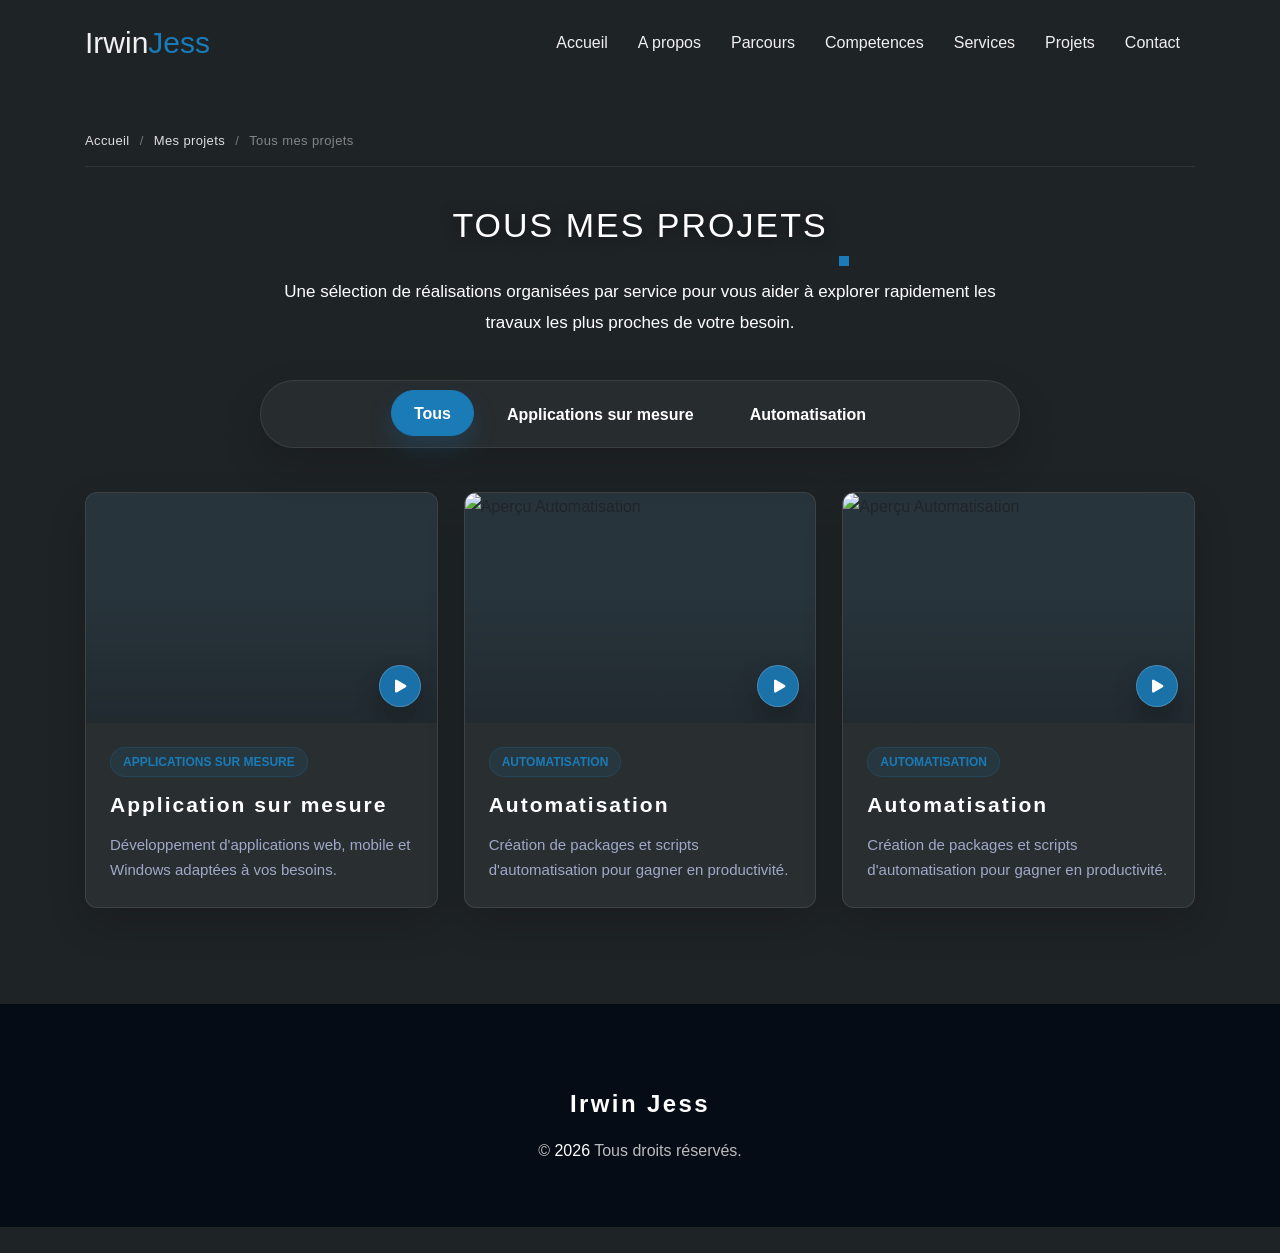
==== commit a642c8a0: "Update project section" ====
--- a/projects.html
+++ b/projects.html
@@ -63,7 +63,7 @@
                 <a href="index.html">Accueil</a> <span class="breadcrumb-sep">/</span> <a href="index.html#portfolio">Mes projets</a> <span class="breadcrumb-sep">/</span> <span class="breadcrumb-current">Tous mes projets</span>
             </nav>
             <div class="projects-hero" data-aos="fade-up">
-                <h1 class="projects-title">Mes projets</h1>
+                <h1 class="projects-title rect_heading">TOUS MES PROJETS</h1>
                 <p class="projects-description">
                     Une sélection de réalisations organisées par service pour vous aider à explorer rapidement les travaux les plus proches de votre besoin.
                 </p>
@@ -93,7 +93,6 @@
                     <div class="project-card-media">
                         <div class="youtube-preview" data-youtube-id="OXjrMjVJ-5g" aria-label="Aperçu vidéo Automatisation">
                             <img src="https://img.youtube.com/vi/OXjrMjVJ-5g/hqdefault.jpg" alt="Aperçu Automatisation" class="youtube-thumb">
-                            <span class="youtube-play"><i class="fas fa-play"></i></span>
                         </div>
                         <span class="project-video-badge"><i class="fas fa-play"></i></span>
                     </div>
@@ -107,7 +106,6 @@
                     <div class="project-card-media">
                         <div class="youtube-preview" data-youtube-id="OXjrMjVJ-5g" aria-label="Aperçu vidéo Automatisation">
                             <img src="https://img.youtube.com/vi/OXjrMjVJ-5g/hqdefault.jpg" alt="Aperçu Automatisation" class="youtube-thumb">
-                            <span class="youtube-play"><i class="fas fa-play"></i></span>
                         </div>
                         <span class="project-video-badge"><i class="fas fa-play"></i></span>
                     </div>
@@ -141,11 +139,16 @@
         </div>
     </div>
 
-    <div class="footer text-center">
-        <div class="container">
-            <p class="m-0">Copyright © 2024. All rights reserved</p>
+<div class="footer text-center">
+    <div class="container">
+        <div class="row">
+            <div class="col-sm-12">
+                <p class="footer-brand">Irwin Jess</p>
+                <p class="footer-text">© <span class="footer-accent">2026</span> Tous droits réservés.</p>
+            </div>
         </div>
     </div>
+</div>
 
     <a href="#" class="toTop" id="return-to-top">
         <i class="fas fa-chevron-up"></i>
--- a/assets/css/portfolio/main.css
+++ b/assets/css/portfolio/main.css
@@ -1296,12 +1296,22 @@
 }
 
 .footer-brand {
-  font-family: "Poppins", sans-serif;
-  font-size: 1.5rem;
-  font-weight: 600;
-  letter-spacing: 0.1em;
-  color: #ffffff;
-  margin-bottom: 0.75rem;
+    font-family: "Poppins", sans-serif;
+    font-size: 1.5rem;
+    font-weight: 600;
+    letter-spacing: 0.1em;
+    color: #ffffff;
+    margin-bottom: 0.75rem;
+}
+
+.footer-text {
+    color: rgba(255, 255, 255, 0.72);
+    line-height: 1.8;
+    margin-bottom: 22px;
+}
+
+.footer-accent {
+    color: #ffffff;
 }
 
 .footer-content {
--- a/assets/css/portfolio/projects.css
+++ b/assets/css/portfolio/projects.css
@@ -27,16 +27,40 @@
 
 .projects-title {
     color: #ffffff;
-    font-size: clamp(40px, 5vw, 58px);
-    font-weight: 800;
-    line-height: 1.12;
+    font-size: clamp(26px, 3.5vw, 34px);
+    font-weight: 500;
+    line-height: 1.1;
     margin-bottom: 18px;
+    text-shadow: 0 2px 14px rgba(0, 0, 0, 0.5);
+}
+
+.projects-title.rect_heading {
+    text-transform: uppercase;
+    display: inline-block;
+    position: relative;
+    padding: 16px;
+    margin: 0 0 16px 0;
+    height: 72px;
+    line-height: 40px;
+    text-align: center;
+    transition: all 2s cubic-bezier(0.21, 1, 0.84, 1.01);
+}
+
+.projects-title.rect_heading:before {
+    content: "";
+    position: absolute;
+    width: 10px;
+    height: 10px;
+    bottom: -5px;
+    right: -5px;
+    background-color: #1a7bb7;
+    transition: inherit;
 }
 
 .projects-description {
     max-width: 760px;
     margin: 0 auto;
-    color: #a0a9c9;
+    color: #ffffff;
     font-size: 17px;
     line-height: 1.8;
 }
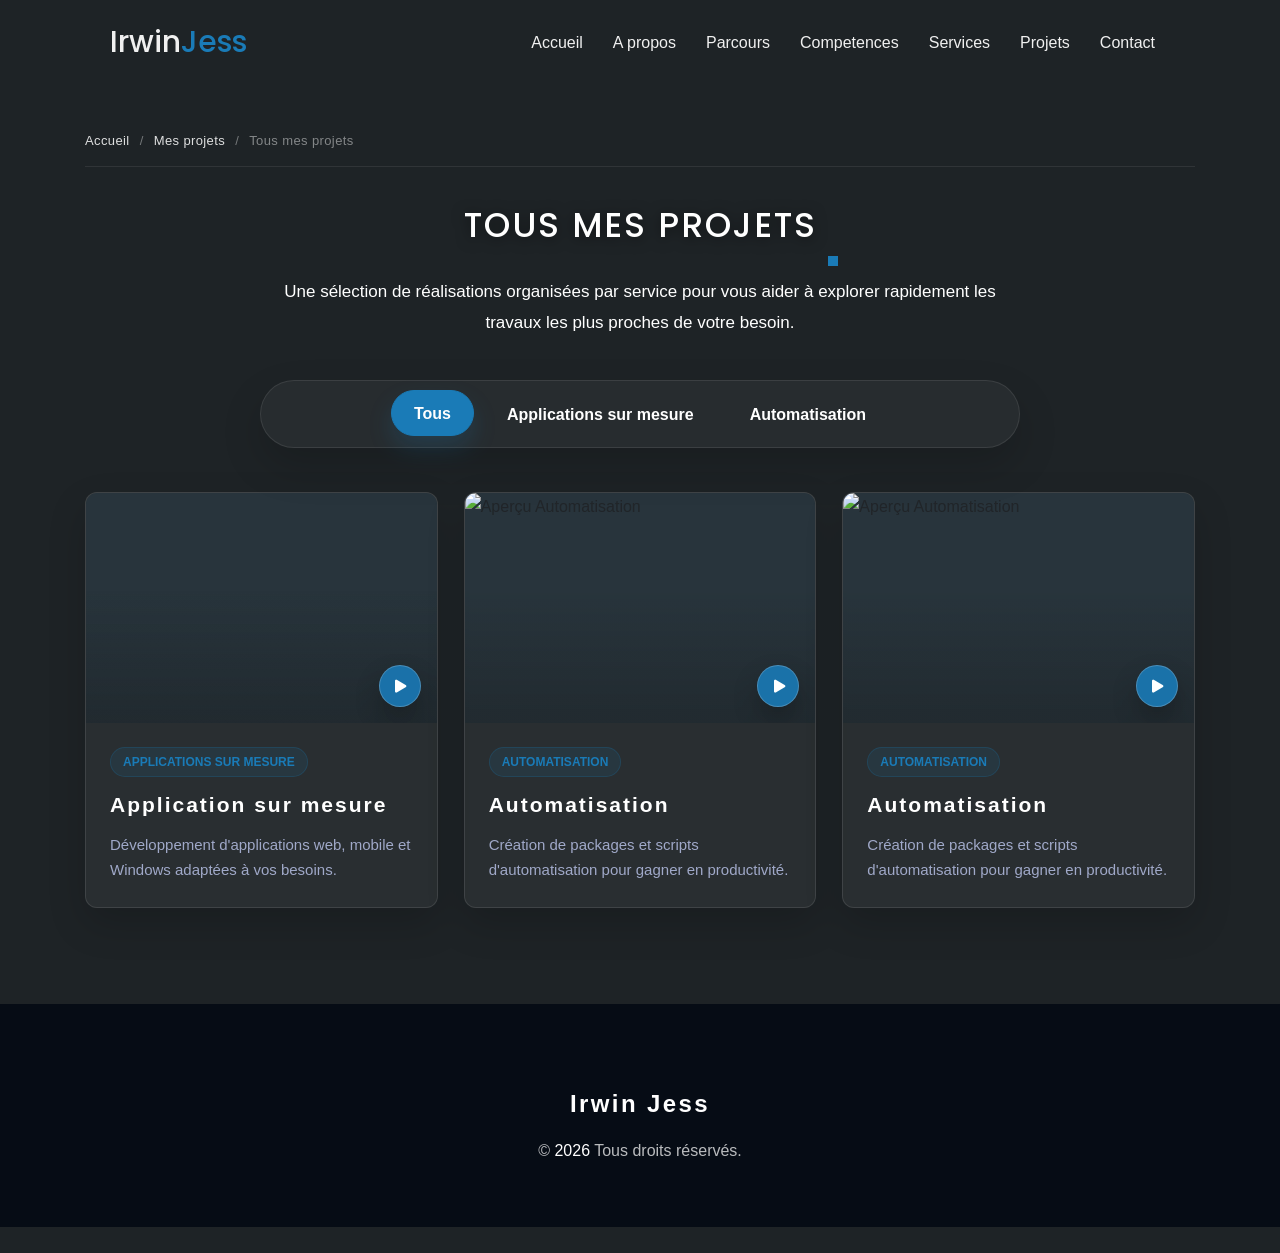
==== commit 56a9f2ff: "Améliore le responsive mobile et l’UX du header, hero et navigation. Centralise les breakpoints dans" ====
--- a/projects.html
+++ b/projects.html
@@ -1,14 +1,15 @@
 <!DOCTYPE html>
-<html lang="en">
+<html lang="fr">
 
 <head>
-    <meta name="description" content="" />
-    <meta name="keywords" content="" />
+    <meta name="description" content="Projets réalisés par DJRIGA IRWIN JESSY — applications sur mesure et automatisation." />
+    <meta name="keywords" content="projets, portfolio, applications, automatisation" />
     <meta name="robots" content="index, follow, noodp" />
     <meta name="googlebot" content="index, follow" />
     <meta name="google" content="notranslate" />
     <meta charset="UTF-8" />
     <meta name="viewport" content="width=device-width, initial-scale=1, shrink-to-fit=no" />
+    <meta name="theme-color" content="#0b0f1a" />
     <script type="text/javascript" src="./assets/js/portfolio/preloader.js"></script>
     <link rel="stylesheet" href="./assets/css/portfolio/preload.css">
     <link rel="stylesheet" href="./assets/css/portfolio/bootstrap.min.css" as="style" onload="this.rel='stylesheet';this.removeAttribute('onload');">
@@ -22,6 +23,7 @@
     <link rel="stylesheet" href="./assets/css/portfolio/dark.theme.css" id="optional-theme" as="style" onload="this.rel='stylesheet';this.removeAttribute('onload');">
     <link rel="stylesheet" href="./assets/css/portfolio/blue.css" id="optional-color" as="style" onload="this.rel='stylesheet';this.removeAttribute('onload');">
     <link rel="stylesheet" href="./assets/css/portfolio/projects.css" as="style" onload="this.rel='stylesheet';this.removeAttribute('onload');">
+    <link rel="stylesheet" href="./assets/css/portfolio/responsive-global.css" as="style" onload="this.rel='stylesheet';this.removeAttribute('onload');">
     <title>Mes projets - Irwin Portfolio</title>
 </head>
 
--- a/assets/css/portfolio/main.css
+++ b/assets/css/portfolio/main.css
@@ -379,18 +379,35 @@
 /* 2.3 SOCIAL ICONS */
 .social-icons {
   margin: 0;
-  display: inline-block;
+  display: flex;
+  flex-wrap: nowrap;
+  gap: 0.75rem;
+  list-style: none;
+  padding: 0;
 }
 
 .social-icons li a {
-  display: block;
-  width: 40px;
-  height: 40px;
-  font-size: 1em;
-  line-height: 40px;
-  text-align: center;
+  display: flex;
+  align-items: center;
+  justify-content: center;
+  width: 42px;
+  height: 42px;
+  font-size: 1.1em;
+  border: 1px solid rgba(255, 255, 255, 0.2);
+  border-radius: 50%;
+  color: var(--gray-400, #94a3b8);
   -webkit-transition: background-color 0.3s ease-in-out, border-color 0.3s ease-in-out, color 0.3s ease-in-out;
   transition: background-color 0.3s ease-in-out, border-color 0.3s ease-in-out, color 0.3s ease-in-out;
+}
+
+.social-icons li a:hover {
+  color: #FFFFFF;
+}
+
+.social-icons li a.social-github:hover {
+  background-color: #333333;
+  border-color: #333333;
+  color: #FFFFFF;
 }
 
 .social-icons li a.social-linkedin:hover {
@@ -412,7 +429,7 @@
 }
 
 .social-icons .list-inline-item:not(:last-child) {
-  margin-right: 5px;
+  margin-right: 0;
 }
 
 /* 2.4 OWL SLIDER */
@@ -1424,38 +1441,6 @@
   color: #1a7bb7;
 }
 
-@media (max-width: 992px) {
-  .contact-layout {
-    grid-template-columns: 1fr;
-  }
-
-  .footer-content {
-    grid-template-columns: repeat(2, minmax(180px, 1fr));
-  }
-}
-
-@media (max-width: 768px) {
-  .contact {
-    padding: 90px 0;
-  }
-
-  .contact-panel {
-    padding: 24px;
-  }
-
-  .footer-content {
-    grid-template-columns: 1fr;
-  }
-
-  .contact-form .form-row {
-    flex-direction: column;
-  }
-
-  .contact-info-item {
-    flex-direction: column;
-  }
-}
-
 @keyframes contactReveal {
   from {
     opacity: 0;
--- a/assets/css/portfolio/responsive.css
+++ b/assets/css/portfolio/responsive.css
@@ -1,11 +1,11 @@
-/*---------------------------------------------------------------------------------------
-* Template Name      :  RectCV - Personal Bootstrap 4 HTML Template                      |
-* Author             :  Narek Sukiasyan                                                  |
-* Version            :  1.1.0                                                            |
-* Created            :  April 2020                                                       |
-* Updated            :  February 2021                                                    |
-* File Description   :  Responsive css file of the template                              |
-*----------------------------------------------------------------------------------------
+/*---------------------------------------------------------------------------------------
+* Template Name      :  RectCV - Personal Bootstrap 4 HTML Template                      |
+* Author             :  Narek Sukiasyan                                                  |
+* Version            :  1.1.0                                                            |
+* Created            :  April 2020                                                       |
+* Updated            :  February 2021                                                    |
+* File Description   :  Responsive css file of the template                              |
+*----------------------------------------------------------------------------------------
 */
 /* For MOBILE DEVICES */
 @media (max-width: 992px) {
--- a/assets/css/portfolio/projects.css
+++ b/assets/css/portfolio/projects.css
@@ -622,40 +622,82 @@
     }
 }
 
-@media (max-width: 991px) {
+@media (max-width: 991.98px) {
+    .projects-page {
+        padding: 108px 0 72px;
+    }
+
     .projects-grid {
         grid-template-columns: repeat(2, minmax(0, 1fr));
+        gap: 20px;
     }
 
     .projects-filter {
         border-radius: 22px;
     }
-}
-
-@media (max-width: 575px) {
+
+    .projects-title.rect_heading {
+        height: auto;
+        min-height: 56px;
+        line-height: 1.2;
+    }
+}
+
+@media (max-width: 767.98px) {
+    .projects-page {
+        padding: 100px 0 60px;
+    }
+
+    .projects-breadcrumb {
+        flex-wrap: wrap;
+        font-size: 12px;
+        gap: 6px;
+    }
+
+    .projects-description {
+        font-size: 15px;
+        line-height: 1.65;
+    }
+
+    .projects-filter {
+        flex-direction: column;
+        align-items: stretch;
+        border-radius: 18px;
+        padding: 8px;
+    }
+
+    .project-filter-btn {
+        width: 100%;
+        white-space: normal;
+        text-align: center;
+        padding: 12px 16px;
+    }
+}
+
+@media (max-width: 575.98px) {
+    .projects-page {
+        padding: 92px 0 52px;
+    }
+
+    .projects-grid,
+    .projects-featured-grid {
+        grid-template-columns: 1fr;
+        gap: 18px;
+    }
+
     .project-video-modal {
-        padding: 14px;
+        padding: 12px;
+        align-items: flex-end;
     }
 
     .project-video-dialog {
-        max-height: calc(100vh - 28px);
+        max-height: calc(100dvh - 24px);
         border-radius: 14px;
     }
 
     .project-video-frame {
-        position: relative;
-        width: 100%;
-        height: 200px;
-        background: #05080e;
-    }
-
-    .project-video-frame iframe {
-        position: absolute;
-        top: 0;
-        left: 0;
-        width: 100%;
-        height: 100%;
-        border: none;
+        aspect-ratio: 16 / 9;
+        height: auto;
     }
 
     .project-video-close {
@@ -666,6 +708,10 @@
     }
 
     .project-video-info {
-        padding: 22px 18px;
-    }
-}
+        padding: 20px 16px 22px;
+    }
+
+    .project-video-title {
+        font-size: 22px;
+    }
+}
--- a/assets/css/portfolio/responsive-global.css
+++ b/assets/css/portfolio/responsive-global.css
@@ -0,0 +1,715 @@
+/* ==========================================================================
+   Responsive global — breakpoints harmonisés Bootstrap 4
+   sm: 576px | md: 768px | lg: 992px | xl: 1200px
+   ========================================================================== */
+
+:root {
+  --bp-sm: 576px;
+  --bp-md: 768px;
+  --bp-lg: 992px;
+  --bp-xl: 1200px;
+  --section-padding-y: clamp(4rem, 8vw, 6.25rem);
+  --section-padding-x: clamp(1rem, 4vw, 2.5rem);
+  --header-height: 72px;
+  --mobile-menu-ease: cubic-bezier(0.22, 1, 0.36, 1);
+  --mobile-menu-duration: 0.42s;
+  --mobile-accent: rgba(26, 123, 183, 0.92);
+  --mobile-accent-soft: rgba(26, 123, 183, 0.14);
+}
+
+/* --------------------------------------------------------------------------
+   Base & sections
+   -------------------------------------------------------------------------- */
+
+html {
+  scroll-padding-top: calc(var(--header-height) + 12px);
+}
+
+body {
+  overflow-x: hidden;
+}
+
+section,
+.section {
+  scroll-margin-top: calc(var(--header-height) + 12px);
+}
+
+section .section-title h2.rect_heading,
+div.section .section-title h2.rect_heading {
+  font-size: clamp(26px, 4vw, 36px);
+  height: auto;
+  min-height: 56px;
+  line-height: 1.2;
+  padding: 12px;
+}
+
+section .section-title h2.rect_heading:before,
+div.section .section-title h2.rect_heading:before {
+  width: 8px;
+  height: 8px;
+}
+
+section.about,
+section.parcours,
+section.portfolio,
+section.my-services,
+section.tech-stack {
+  padding-top: var(--section-padding-y);
+  padding-bottom: var(--section-padding-y);
+}
+
+/* --------------------------------------------------------------------------
+   Header & navigation mobile — soft UX
+   -------------------------------------------------------------------------- */
+
+header.horizontal_header {
+  padding-top: env(safe-area-inset-top, 0);
+}
+
+header.horizontal_header .container {
+  width: min(100%, 1140px);
+  padding-left: var(--section-padding-x);
+  padding-right: var(--section-padding-x);
+  display: flex;
+  align-items: center;
+}
+
+header .site-logo a {
+  font-size: clamp(22px, 4vw, 30px);
+  transition: opacity 0.3s ease;
+}
+
+body.mobile-nav-open header .site-logo a {
+  opacity: 0.72;
+}
+
+/* Backdrop */
+.mobile-nav-backdrop {
+  position: fixed;
+  inset: 0;
+  z-index: 9990;
+  background: rgba(5, 8, 14, 0.42);
+  backdrop-filter: blur(10px);
+  -webkit-backdrop-filter: blur(10px);
+  opacity: 0;
+  visibility: hidden;
+  pointer-events: none;
+  transition: opacity var(--mobile-menu-duration) var(--mobile-menu-ease),
+              visibility var(--mobile-menu-duration) var(--mobile-menu-ease);
+}
+
+body.mobile-nav-open .mobile-nav-backdrop {
+  opacity: 1;
+  visibility: visible;
+  pointer-events: auto;
+}
+
+@media (max-width: 991.98px) {
+  header.horizontal_header {
+    z-index: 10003;
+  }
+
+  header.horizontal_header .header-ins {
+    position: relative;
+    padding: 12px 0;
+    transition: background-color 0.45s var(--mobile-menu-ease),
+                box-shadow 0.45s var(--mobile-menu-ease);
+  }
+
+  body.mobile-nav-open header.horizontal_header .header-ins {
+    background-color: rgba(11, 15, 26, 0.92) !important;
+    box-shadow: 0 8px 32px rgba(0, 0, 0, 0.18);
+  }
+
+  /* Bouton hamburger — pill soft */
+  header.horizontal_header .button-toggler {
+    order: 2;
+    margin-left: auto;
+    z-index: 10002;
+    width: 46px;
+    height: 46px;
+    padding: 0;
+    display: inline-flex;
+    flex-direction: column;
+    align-items: center;
+    justify-content: center;
+    gap: 5px;
+    border-radius: 14px;
+    background: rgba(255, 255, 255, 0.04);
+    border: 1px solid rgba(255, 255, 255, 0.08);
+    box-shadow: 0 4px 18px rgba(0, 0, 0, 0.12);
+    transition: background 0.35s var(--mobile-menu-ease),
+                border-color 0.35s var(--mobile-menu-ease),
+                box-shadow 0.35s var(--mobile-menu-ease),
+                transform 0.35s var(--mobile-menu-ease);
+  }
+
+  header.horizontal_header .button-toggler:hover,
+  header.horizontal_header .button-toggler:focus {
+    outline: none;
+    background: rgba(26, 123, 183, 0.12);
+    border-color: rgba(26, 123, 183, 0.28);
+    box-shadow: 0 8px 24px rgba(26, 123, 183, 0.14);
+  }
+
+  header.horizontal_header .button-toggler:active {
+    transform: scale(0.96);
+  }
+
+  header.horizontal_header .button-toggler span {
+    display: block;
+    width: 20px;
+    height: 2px;
+    margin: 0 !important;
+    border-radius: 999px;
+    background-color: rgba(240, 240, 240, 0.92) !important;
+    transition: transform 0.45s var(--mobile-menu-ease),
+                width 0.45s var(--mobile-menu-ease),
+                opacity 0.3s ease;
+    transform-origin: center;
+  }
+
+  header.horizontal_header .button-toggler span:nth-child(2) {
+    width: 20px;
+  }
+
+  header.horizontal_header .button-toggler.pressed {
+    background: rgba(26, 123, 183, 0.16);
+    border-color: rgba(26, 123, 183, 0.32);
+  }
+
+  header.horizontal_header .button-toggler.pressed span {
+    width: 20px !important;
+  }
+
+  header.horizontal_header .button-toggler.pressed span:nth-child(1) {
+    transform: translateY(7px) rotate(45deg);
+  }
+
+  header.horizontal_header .button-toggler.pressed span:nth-child(2) {
+    opacity: 0;
+    transform: scaleX(0);
+  }
+
+  header.horizontal_header .button-toggler.pressed span:nth-child(3) {
+    transform: translateY(-7px) rotate(-45deg);
+  }
+
+  /* Panneau menu — ancré sous le header */
+  header.horizontal_header #navigation {
+    position: fixed;
+    top: calc(var(--header-height) + env(safe-area-inset-top, 0px) + 10px);
+    left: 14px;
+    right: 14px;
+    bottom: auto;
+    max-height: calc(100dvh - var(--header-height) - 28px);
+    z-index: 10001;
+    display: flex !important;
+    flex-direction: column;
+    justify-content: flex-start;
+    align-items: stretch;
+    gap: 4px;
+    margin: 0;
+    padding: 10px 12px 14px;
+    border-radius: 22px;
+    background: rgba(10, 14, 26, 0.94);
+    border: 1px solid rgba(255, 255, 255, 0.1);
+    box-shadow:
+      0 28px 80px rgba(0, 0, 0, 0.45),
+      0 0 0 1px rgba(255, 255, 255, 0.04) inset;
+    backdrop-filter: blur(28px);
+    -webkit-backdrop-filter: blur(28px);
+    overflow-y: auto;
+    -webkit-overflow-scrolling: touch;
+    opacity: 0;
+    visibility: hidden;
+    pointer-events: none;
+    transform: translateY(12px) scale(0.97);
+    transform-origin: top center;
+    transition:
+      opacity 0.48s var(--mobile-menu-ease),
+      transform 0.48s var(--mobile-menu-ease),
+      visibility 0.48s var(--mobile-menu-ease);
+  }
+
+  header.horizontal_header #navigation.is-open {
+    opacity: 1;
+    visibility: visible;
+    pointer-events: auto;
+    transform: translateY(0) scale(1);
+  }
+
+  header.horizontal_header #navigation > li {
+    width: 100%;
+    opacity: 0;
+    transform: translateY(10px);
+  }
+
+  header.horizontal_header #navigation.is-open > li {
+    animation: mobileNavItemIn 0.55s var(--mobile-menu-ease) forwards;
+  }
+
+  header.horizontal_header #navigation.is-open > li:nth-child(1) { animation-delay: 0.06s; }
+  header.horizontal_header #navigation.is-open > li:nth-child(2) { animation-delay: 0.10s; }
+  header.horizontal_header #navigation.is-open > li:nth-child(3) { animation-delay: 0.14s; }
+  header.horizontal_header #navigation.is-open > li:nth-child(4) { animation-delay: 0.18s; }
+  header.horizontal_header #navigation.is-open > li:nth-child(5) { animation-delay: 0.22s; }
+  header.horizontal_header #navigation.is-open > li:nth-child(6) { animation-delay: 0.26s; }
+  header.horizontal_header #navigation.is-open > li:nth-child(7) { animation-delay: 0.30s; }
+
+  header.horizontal_header #navigation > li > a {
+    position: relative;
+    display: flex;
+    align-items: center;
+    width: 100%;
+    padding: 16px 20px;
+    border-radius: 16px;
+    font-size: 1.05rem;
+    font-weight: 500;
+    letter-spacing: 0.01em;
+    color: rgba(255, 255, 255, 0.82) !important;
+    text-align: left;
+    overflow: hidden;
+    transition:
+      color 0.32s var(--mobile-menu-ease),
+      background 0.32s var(--mobile-menu-ease),
+      transform 0.32s var(--mobile-menu-ease);
+  }
+
+  header.horizontal_header ul li a::before {
+    content: "";
+    position: absolute;
+    left: 0;
+    top: 50%;
+    width: 3px;
+    height: 0;
+    border-radius: 0 4px 4px 0;
+    background: linear-gradient(180deg, #4fa3d1, var(--mobile-accent));
+    transform: translateY(-50%);
+    transition: height 0.35s var(--mobile-menu-ease);
+  }
+
+  header.horizontal_header #navigation > li > a:hover,
+  header.horizontal_header #navigation > li > a:focus {
+    color: #ffffff !important;
+    background: var(--mobile-accent-soft);
+    transform: translateX(3px);
+    text-decoration: none;
+  }
+
+  header.horizontal_header #navigation > li > a:hover::before,
+  header.horizontal_header #navigation > li > a:focus::before,
+  header.horizontal_header #navigation > li > a.active::before {
+    height: 55%;
+  }
+
+  header.horizontal_header #navigation > li > a.active {
+    color: #ffffff !important;
+    background: rgba(26, 123, 183, 0.18);
+    box-shadow: inset 0 0 0 1px rgba(26, 123, 183, 0.22);
+  }
+
+  header.horizontal_header #navigation > li > a:after {
+    display: none !important;
+  }
+
+  body.mobile-nav-open {
+    overflow: hidden;
+  }
+}
+
+@keyframes mobileNavItemIn {
+  from {
+    opacity: 0;
+    transform: translateY(8px);
+  }
+  to {
+    opacity: 1;
+    transform: translateY(0);
+  }
+}
+
+@media (prefers-reduced-motion: reduce) {
+  .mobile-nav-backdrop,
+  header.horizontal_header .button-toggler,
+  header.horizontal_header .button-toggler span,
+  header.horizontal_header #navigation,
+  header.horizontal_header #navigation > li > a {
+    transition: none !important;
+    animation: none !important;
+  }
+
+  header.horizontal_header #navigation.is-open > li {
+    opacity: 1;
+    transform: none;
+  }
+}
+
+@media (min-width: 992px) {
+  .mobile-nav-backdrop {
+    display: none !important;
+  }
+
+  header.horizontal_header #navigation {
+    position: static;
+    inset: auto;
+    display: flex !important;
+    flex-direction: row;
+    justify-content: flex-end;
+    align-items: center;
+    gap: 0;
+    margin: 0;
+    padding: 0;
+    border: 0;
+    border-radius: 0;
+    background: transparent;
+    box-shadow: none;
+    backdrop-filter: none;
+    -webkit-backdrop-filter: none;
+    opacity: 1 !important;
+    visibility: visible !important;
+    pointer-events: auto !important;
+    transform: none !important;
+    max-height: none;
+  }
+
+  header.horizontal_header #navigation > li {
+    width: auto;
+    opacity: 1 !important;
+    transform: none !important;
+    animation: none !important;
+  }
+
+  header.horizontal_header #navigation > li > a {
+    width: auto;
+    padding: 5px 15px;
+    font-size: 1em;
+    border-radius: 0;
+    transform: none !important;
+  }
+
+  header.horizontal_header #navigation > li > a::before {
+    display: none;
+  }
+
+  body.mobile-nav-open {
+    overflow: auto;
+  }
+}
+
+@media (max-width: 575.98px) {
+  :root {
+    --header-height: 64px;
+  }
+}
+
+/* --------------------------------------------------------------------------
+   Hero — UI/UX mobile & tablette
+   -------------------------------------------------------------------------- */
+
+section.home {
+  position: relative;
+  min-height: 100vh;
+  min-height: 100svh;
+  min-height: 100dvh;
+  height: auto;
+  padding-top: calc(var(--header-height) + 28px);
+  padding-bottom: 96px;
+  display: flex;
+  align-items: center;
+}
+
+section.home::before {
+  content: "";
+  position: absolute;
+  inset: 0;
+  background:
+    radial-gradient(ellipse 80% 55% at 50% 18%, rgba(26, 123, 183, 0.12), transparent 62%),
+    linear-gradient(180deg, rgba(5, 8, 14, 0.15) 0%, rgba(5, 8, 14, 0.55) 78%, rgba(5, 8, 14, 0.82) 100%);
+  pointer-events: none;
+  z-index: 1;
+}
+
+section.home .introduction {
+  position: relative;
+  z-index: 2;
+  width: min(100%, 720px);
+  margin-left: auto;
+  margin-right: auto;
+  padding-left: clamp(16px, 4vw, 24px);
+  padding-right: clamp(16px, 4vw, 24px);
+}
+
+.hero-eyebrow {
+  margin: 0;
+  font-size: clamp(0.72rem, 2.2vw, 0.85rem);
+  font-weight: 600;
+  letter-spacing: 0.22em;
+  text-transform: uppercase;
+  color: rgba(79, 163, 209, 0.92);
+}
+
+.hero-greeting {
+  margin: 0;
+  font-size: clamp(1.05rem, 3.8vw, 1.35rem);
+  font-weight: 400;
+  line-height: 1.55;
+  color: rgba(255, 255, 255, 0.78);
+}
+
+.hero-greeting .welcome-text-type,
+.hero-greeting .typed-cursor {
+  color: #ffffff;
+  font-weight: 500;
+}
+
+.hero-name-wrap {
+  display: flex;
+  justify-content: center;
+}
+
+.hero-name {
+  position: relative;
+  display: inline-block;
+  margin: 0;
+  padding: clamp(12px, 3vw, 18px) clamp(14px, 4vw, 22px);
+  max-width: 100%;
+  font-size: clamp(1.35rem, 6.2vw, 3rem);
+  line-height: 1.12;
+  letter-spacing: 0.04em;
+  text-transform: uppercase;
+  word-break: break-word;
+  hyphens: auto;
+  border: 1px solid rgba(255, 255, 255, 0.22);
+  border-radius: 4px;
+  background: rgba(255, 255, 255, 0.03);
+  box-shadow: 0 18px 48px rgba(0, 0, 0, 0.22);
+}
+
+.hero-name::before {
+  content: "";
+  position: absolute;
+  width: 9px;
+  height: 9px;
+  bottom: -5px;
+  right: -5px;
+  background-color: #1a7bb7;
+  border-radius: 1px;
+}
+
+.hero-actions {
+  display: flex;
+  flex-wrap: wrap;
+  justify-content: center;
+  align-items: stretch;
+  gap: 12px;
+  width: min(100%, 340px);
+  margin: 0 auto;
+}
+
+.hero-btn {
+  flex: 1 1 100%;
+  min-height: 50px;
+  padding: 0.72rem 1.25rem;
+  border-radius: 14px;
+  font-size: 0.95rem;
+  font-weight: 600;
+  letter-spacing: 0.01em;
+  display: inline-flex;
+  align-items: center;
+  justify-content: center;
+  transition: transform 0.32s cubic-bezier(0.22, 1, 0.36, 1),
+              box-shadow 0.32s cubic-bezier(0.22, 1, 0.36, 1),
+              background 0.32s ease,
+              border-color 0.32s ease,
+              color 0.32s ease;
+}
+
+.hero-btn-primary {
+  border: none;
+  box-shadow: 0 14px 32px rgba(26, 123, 183, 0.28);
+}
+
+.hero-btn-primary:hover,
+.hero-btn-primary:focus {
+  transform: translateY(-2px);
+  box-shadow: 0 18px 36px rgba(26, 123, 183, 0.34);
+}
+
+.hero-btn-secondary {
+  color: #f3f8ff !important;
+  background: rgba(255, 255, 255, 0.05);
+  border: 1px solid rgba(255, 255, 255, 0.18) !important;
+  backdrop-filter: blur(8px);
+  -webkit-backdrop-filter: blur(8px);
+}
+
+.hero-btn-secondary:hover,
+.hero-btn-secondary:focus {
+  color: #ffffff !important;
+  background: rgba(26, 123, 183, 0.18);
+  border-color: rgba(26, 123, 183, 0.45) !important;
+  transform: translateY(-2px);
+}
+
+section.home .scroll-down {
+  z-index: 2;
+  opacity: 0.72;
+  transition: opacity 0.3s ease;
+}
+
+section.home .scroll-down:hover {
+  opacity: 1;
+}
+
+section.home .scroll-down .scroll-title {
+  font-size: 0.72rem;
+  letter-spacing: 0.16em;
+  text-transform: uppercase;
+  color: rgba(255, 255, 255, 0.62);
+}
+
+section.home .scroll-down .scroll-mouse {
+  width: 26px;
+  height: 42px;
+  border-width: 1.5px;
+  border-color: rgba(255, 255, 255, 0.35);
+}
+
+@media (min-width: 576px) {
+  .hero-actions {
+    flex-direction: row;
+    width: min(100%, 460px);
+  }
+
+  .hero-btn {
+    flex: 1 1 calc(50% - 6px);
+  }
+}
+
+@media (max-width: 767.98px) {
+  section.home {
+    padding-top: calc(var(--header-height) + 20px);
+    padding-bottom: 84px;
+  }
+
+  section.home .background-parallax {
+    opacity: 0.28;
+    pointer-events: none;
+  }
+
+  .hero-greeting {
+    min-height: 3.2em;
+  }
+}
+
+@media (max-width: 575.98px) {
+  section.home {
+    padding-bottom: 76px;
+  }
+
+  .hero-actions {
+    width: 100%;
+    max-width: 300px;
+  }
+
+  .hero-btn {
+    width: 100%;
+    flex: 1 1 100%;
+  }
+
+  section.home .scroll-down {
+    bottom: 14px;
+  }
+
+  section.home .scroll-down .scroll-mouse {
+    width: 24px;
+    height: 38px;
+  }
+}
+
+@media (max-width: 380px) {
+  .hero-name {
+    letter-spacing: 0.02em;
+    font-size: clamp(1.2rem, 7vw, 1.45rem);
+  }
+
+  section.home .scroll-down {
+    display: none;
+  }
+}
+
+/* --------------------------------------------------------------------------
+   About
+   -------------------------------------------------------------------------- */
+
+section.about h3 {
+  font-size: clamp(1.5rem, 4vw, 2em);
+  text-align: center;
+}
+
+section.about .avatar-area {
+  max-width: min(100%, 320px);
+}
+
+section.about .about-info {
+  text-align: center;
+}
+
+section.about .button_and_social .btn-lg {
+  width: 100%;
+  max-width: 320px;
+}
+
+@media (max-width: 575.98px) {
+  section.about .avatar-area {
+    max-width: min(100%, 260px);
+  }
+
+  section.about .social-icons {
+    display: flex;
+    flex-wrap: wrap;
+    justify-content: center;
+    gap: 8px;
+    margin-top: 0 !important;
+  }
+
+  section.about .social-icons .list-inline-item {
+    margin: 0 !important;
+  }
+}
+
+/* --------------------------------------------------------------------------
+   Parcours (compléments — détails dans resume-slider.css)
+   -------------------------------------------------------------------------- */
+
+section.parcours .resume-tabs-container {
+  margin-top: 2rem !important;
+  padding-top: 2rem !important;
+}
+
+@media (max-width: 767.98px) {
+  section.parcours .resume-card .d-flex.justify-content-between {
+    flex-direction: column;
+    align-items: flex-start !important;
+    gap: 8px;
+  }
+}
+
+/* --------------------------------------------------------------------------
+   intl-tel-input mobile
+   -------------------------------------------------------------------------- */
+
+@media (max-width: 575.98px) {
+  .iti {
+    width: 100%;
+  }
+
+  .iti__flag-container {
+    max-width: 88px;
+  }
+
+  .phone-input-wrapper {
+    flex-wrap: wrap;
+  }
+}
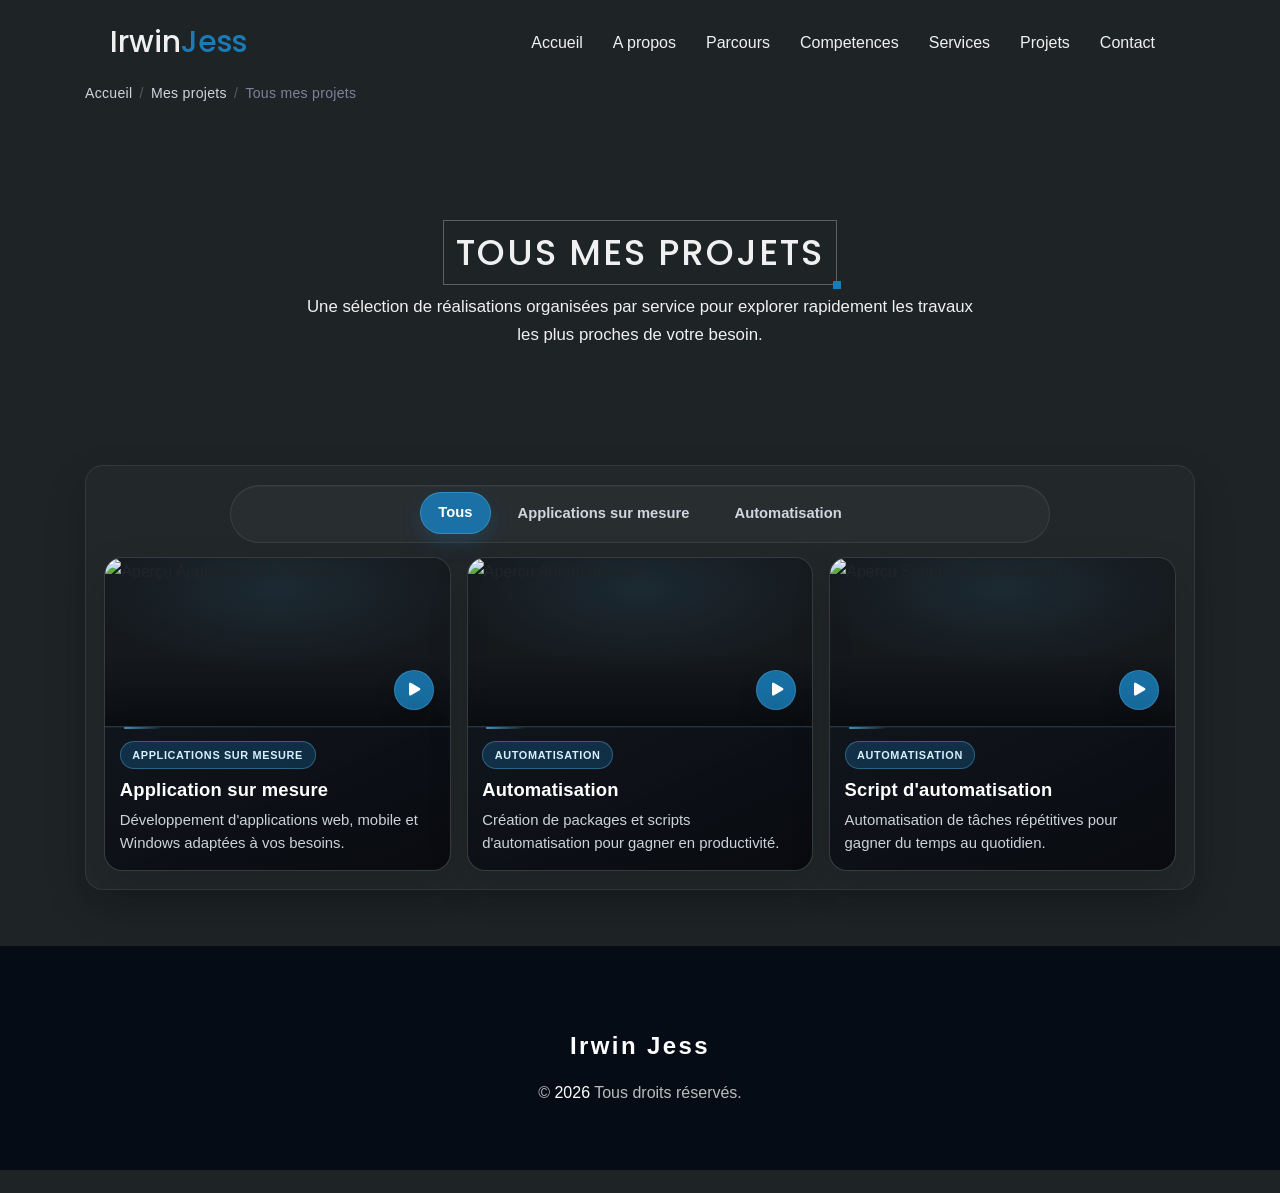
==== commit 412fd589: "Refonte Contact, Projets, Footer et hero pour une UX portfolio cohérente. Harmonise les sections fin" ====
--- a/projects.html
+++ b/projects.html
@@ -60,34 +60,46 @@
     </header>
 
     <main class="projects-page">
-        <div class="container">
+        <div class="container projects-page-wrap">
             <nav class="projects-breadcrumb" aria-label="Fil d'Ariane" data-aos="fade-down">
-                <a href="index.html">Accueil</a> <span class="breadcrumb-sep">/</span> <a href="index.html#portfolio">Mes projets</a> <span class="breadcrumb-sep">/</span> <span class="breadcrumb-current">Tous mes projets</span>
+                <a href="index.html">Accueil</a>
+                <span class="breadcrumb-sep">/</span>
+                <a href="index.html#portfolio">Mes projets</a>
+                <span class="breadcrumb-sep">/</span>
+                <span class="breadcrumb-current">Tous mes projets</span>
             </nav>
-            <div class="projects-hero" data-aos="fade-up">
-                <h1 class="projects-title rect_heading">TOUS MES PROJETS</h1>
-                <p class="projects-description">
-                    Une sélection de réalisations organisées par service pour vous aider à explorer rapidement les travaux les plus proches de votre besoin.
-                </p>
-            </div>
 
-            <div class="projects-filter" data-aos="fade-up" data-aos-delay="100">
-                <button class="project-filter-btn active" type="button" data-filter="all">Tous</button>
-                <button class="project-filter-btn" type="button" data-filter="applications">Applications sur mesure</button>
-                <button class="project-filter-btn" type="button" data-filter="automation">Automatisation</button>
-            </div>
+            <section class="projects-hero">
+                <div class="section-title" data-aos="fade-up">
+                    <div class="text-center">
+                        <h2 class="rect_heading">Tous mes projets</h2>
+                        <p class="projects-subtitle m-0">
+                            Une sélection de réalisations organisées par service pour explorer rapidement les travaux les plus proches de votre besoin.
+                        </p>
+                    </div>
+                </div>
+            </section>
 
-            <div class="projects-grid" data-aos="fade-up" data-aos-delay="180">
-<article class="project-card" data-service="applications">
+            <div class="projects-content-panel" data-aos="fade-up" data-aos-delay="80">
+                <div class="projects-toolbar">
+                    <div class="projects-filter" role="tablist" aria-label="Filtrer les projets par service">
+                        <button class="project-filter-btn active" type="button" data-filter="all" role="tab" aria-selected="true">Tous</button>
+                        <button class="project-filter-btn" type="button" data-filter="applications" role="tab" aria-selected="false">Applications sur mesure</button>
+                        <button class="project-filter-btn" type="button" data-filter="automation" role="tab" aria-selected="false">Automatisation</button>
+                    </div>
+                </div>
+
+                <div class="projects-grid">
+                <article class="project-card" data-service="applications">
                     <div class="project-card-media">
                         <div class="youtube-preview" data-youtube-id="dQw4w9WgXcQ" aria-label="Aperçu vidéo Application sur mesure">
-                            <iframe src="https://www.youtube.com/embed/dQw4w9WgXcQ?autoplay=1&mute=1&loop=1&playlist=dQw4w9WgXcQ&modestbranding=1&rel=0" frameborder="0" allow="autoplay; encrypted-media" allowfullscreen></iframe>
+                            <img src="https://img.youtube.com/vi/dQw4w9WgXcQ/hqdefault.jpg" alt="Aperçu Application sur mesure" class="youtube-thumb">
                         </div>
                         <span class="project-video-badge"><i class="fas fa-play"></i></span>
                     </div>
                     <div class="project-card-body">
                         <span class="project-card-tag">Applications sur mesure</span>
-                        <h2 class="project-card-title">Application sur mesure</h2>
+                        <h3 class="project-card-title">Application sur mesure</h3>
                         <p class="project-card-text">Développement d'applications web, mobile et Windows adaptées à vos besoins.</p>
                     </div>
                 </article>
@@ -100,43 +112,49 @@
                     </div>
                     <div class="project-card-body">
                         <span class="project-card-tag">Automatisation</span>
-                        <h2 class="project-card-title">Automatisation</h2>
+                        <h3 class="project-card-title">Automatisation</h3>
                         <p class="project-card-text">Création de packages et scripts d'automatisation pour gagner en productivité.</p>
                     </div>
                 </article>
                 <article class="project-card" data-service="automation">
                     <div class="project-card-media">
-                        <div class="youtube-preview" data-youtube-id="OXjrMjVJ-5g" aria-label="Aperçu vidéo Automatisation">
-                            <img src="https://img.youtube.com/vi/OXjrMjVJ-5g/hqdefault.jpg" alt="Aperçu Automatisation" class="youtube-thumb">
+                        <div class="youtube-preview" data-youtube-id="OXjrMjVJ-5g" aria-label="Aperçu vidéo Script d'automatisation">
+                            <img src="https://img.youtube.com/vi/OXjrMjVJ-5g/hqdefault.jpg" alt="Aperçu Script d'automatisation" class="youtube-thumb">
                         </div>
                         <span class="project-video-badge"><i class="fas fa-play"></i></span>
                     </div>
                     <div class="project-card-body">
                         <span class="project-card-tag">Automatisation</span>
-                        <h2 class="project-card-title">Automatisation</h2>
-                        <p class="project-card-text">Création de packages et scripts d'automatisation pour gagner en productivité.</p>
+                        <h3 class="project-card-title">Script d'automatisation</h3>
+                        <p class="project-card-text">Automatisation de tâches répétitives pour gagner du temps au quotidien.</p>
                     </div>
                 </article>
+                </div>
+
+                <div class="projects-empty">Aucun projet disponible pour ce service pour le moment.</div>
+                <div class="projects-pagination" aria-label="Pagination des projets"></div>
             </div>
-
-            <div class="projects-empty">Aucun projet disponible pour ce service pour le moment.</div>
-            <div class="projects-pagination" aria-label="Pagination des projets"></div>
         </div>
     </main>
 
     <div class="project-video-modal" aria-hidden="true">
         <div class="project-video-modal-backdrop" data-project-modal-close></div>
         <div class="project-video-dialog" role="dialog" aria-modal="true" aria-labelledby="project-video-title">
-            <button class="project-video-close" type="button" aria-label="Fermer la vidéo" data-project-modal-close>
-                <i class="fas fa-times"></i>
-            </button>
-            <div class="project-video-frame">
-                <video class="project-video-player" controls playsinline></video>
-            </div>
-            <div class="project-video-info">
-                <span class="project-video-tag"></span>
-                <h2 id="project-video-title" class="project-video-title"></h2>
-                <p class="project-video-text"></p>
+            <div class="project-video-layout">
+                <div class="project-video-main">
+                    <div class="project-video-frame"></div>
+                </div>
+                <aside class="project-video-panel">
+                    <div class="project-video-panel-top">
+                        <span class="project-video-tag"></span>
+                        <button class="project-video-close" type="button" aria-label="Fermer la vidéo" data-project-modal-close>
+                            <i class="fas fa-times" aria-hidden="true"></i>
+                        </button>
+                    </div>
+                    <h2 id="project-video-title" class="project-video-title"></h2>
+                    <p class="project-video-text"></p>
+                    <p class="project-video-hint">Échap ou clic à l'extérieur pour fermer</p>
+                </aside>
             </div>
         </div>
     </div>
--- a/assets/css/portfolio/main.css
+++ b/assets/css/portfolio/main.css
@@ -503,7 +503,7 @@
     3. HEADER
 ==================*/
 /* 3.1 General Header Style */
-header {
+header.navigation {
   z-index: 1000;
   position: fixed;
   top: 0;
--- a/assets/css/portfolio/projects.css
+++ b/assets/css/portfolio/projects.css
@@ -1,8 +1,158 @@
+/* Projets — aligné services / compétences */
+
+:root {
+  --projects-accent: #4fa3d1;
+  --projects-accent-strong: #1a7bb7;
+  --projects-ease: cubic-bezier(0.22, 1, 0.36, 1);
+}
+
+.portfolio {
+  position: relative;
+  overflow: visible;
+}
+
+.projects-wrap {
+  width: 100%;
+}
+
+.projects-panel {
+  margin-top: clamp(1.25rem, 3vw, 1.75rem);
+  padding: clamp(1rem, 2.5vw, 1.35rem) clamp(1rem, 2.5vw, 1.25rem) clamp(1rem, 2.5vw, 1.2rem);
+  background: rgba(255, 255, 255, 0.02);
+  border: 1px solid rgba(255, 255, 255, 0.08);
+  border-radius: 18px;
+  box-shadow: 0 16px 40px rgba(0, 0, 0, 0.18);
+}
+
+.projects-panel-inner {
+  width: 100%;
+  max-width: 960px;
+  margin: 0 auto;
+  display: flex;
+  flex-direction: column;
+  align-items: stretch;
+  gap: clamp(0.85rem, 2vw, 1.1rem);
+}
+
+.projects-featured-grid {
+  grid-template-columns: repeat(2, minmax(0, 1fr));
+  width: 100%;
+  max-width: none;
+  margin: 0;
+  gap: clamp(0.75rem, 2vw, 1rem);
+  animation: none;
+}
+
+.projects-footer {
+  display: flex;
+  justify-content: center;
+  align-items: center;
+  width: 100%;
+  margin-top: 0;
+  padding-top: 0;
+}
+
 /* Page Projets */
 .projects-page {
-    padding: 130px 0 96px;
+    padding-top: calc(var(--header-height) + 0.65rem);
+    padding-bottom: clamp(2.5rem, 5vw, 3.5rem);
     background: transparent;
     transition: opacity 0.3s ease, filter 0.3s ease;
+}
+
+.projects-page-wrap {
+    width: 100%;
+}
+
+.projects-hero {
+    max-width: 900px;
+    margin: 0 auto clamp(0.75rem, 2vw, 1rem);
+    text-align: center;
+}
+
+.projects-content-panel {
+    padding: clamp(0.9rem, 2.2vw, 1.2rem) clamp(0.9rem, 2.5vw, 1.15rem) clamp(1rem, 2.5vw, 1.15rem);
+    background: rgba(255, 255, 255, 0.02);
+    border: 1px solid rgba(255, 255, 255, 0.08);
+    border-radius: 18px;
+    box-shadow: 0 16px 40px rgba(0, 0, 0, 0.18);
+}
+
+.projects-toolbar {
+    display: flex;
+    justify-content: center;
+    margin-bottom: clamp(0.65rem, 1.8vw, 0.85rem);
+}
+
+.projects-description,
+.projects-subtitle {
+    max-width: 42rem;
+    margin: 0 auto;
+    color: rgba(160, 169, 201, 0.92);
+    font-size: clamp(0.92rem, 2.2vw, 1.05rem);
+    line-height: 1.65;
+    font-weight: 400;
+}
+
+.projects-filter {
+    display: flex;
+    flex-wrap: wrap;
+    justify-content: center;
+    gap: 0.5rem;
+    width: 100%;
+    max-width: 820px;
+    margin: 0 auto;
+    padding: 0.45rem;
+    background: rgba(255, 255, 255, 0.03);
+    border: 1px solid rgba(255, 255, 255, 0.08);
+    border-radius: 999px;
+    box-shadow: inset 0 1px 0 rgba(255, 255, 255, 0.04);
+}
+
+.project-filter-btn {
+    min-height: 42px;
+    padding: 0 1.1rem;
+    border-radius: 999px;
+    border: 1px solid transparent;
+    color: rgba(232, 237, 245, 0.88);
+    background: transparent;
+    font-size: clamp(0.82rem, 1.8vw, 0.92rem);
+    font-weight: 600;
+    cursor: pointer;
+    white-space: nowrap;
+    transition:
+        color 0.28s var(--projects-ease),
+        background 0.28s var(--projects-ease),
+        border-color 0.28s var(--projects-ease),
+        box-shadow 0.28s var(--projects-ease),
+        transform 0.28s var(--projects-ease);
+}
+
+.project-filter-btn:hover {
+    color: #ffffff;
+    background: rgba(26, 123, 183, 0.16);
+    border-color: rgba(79, 163, 209, 0.28);
+}
+
+.project-filter-btn.active {
+    color: #ffffff;
+    background: rgba(26, 123, 183, 0.88);
+    border-color: rgba(79, 163, 209, 0.55);
+    box-shadow: 0 8px 20px rgba(26, 123, 183, 0.22);
+    transform: translateY(-1px);
+}
+
+.project-filter-btn:focus {
+    outline: none;
+    box-shadow: 0 0 0 3px rgba(26, 123, 183, 0.2);
+}
+
+.projects-grid {
+    display: grid;
+    grid-template-columns: repeat(3, minmax(0, 1fr));
+    gap: clamp(0.75rem, 2vw, 1rem);
+    align-items: stretch;
+    animation: none;
 }
 
 body.project-modal-open {
@@ -18,122 +168,54 @@
     pointer-events: none;
 }
 
-.projects-hero {
-    max-width: 900px;
-    margin: 0 auto 42px;
-    text-align: center;
-    animation: projectsReveal 0.75s ease both;
-}
-
-.projects-title {
-    color: #ffffff;
-    font-size: clamp(26px, 3.5vw, 34px);
-    font-weight: 500;
-    line-height: 1.1;
-    margin-bottom: 18px;
-    text-shadow: 0 2px 14px rgba(0, 0, 0, 0.5);
-}
-
-.projects-title.rect_heading {
-    text-transform: uppercase;
-    display: inline-block;
+.project-card {
     position: relative;
-    padding: 16px;
-    margin: 0 0 16px 0;
-    height: 72px;
-    line-height: 40px;
-    text-align: center;
-    transition: all 2s cubic-bezier(0.21, 1, 0.84, 1.01);
-}
-
-.projects-title.rect_heading:before {
-    content: "";
-    position: absolute;
-    width: 10px;
-    height: 10px;
-    bottom: -5px;
-    right: -5px;
-    background-color: #1a7bb7;
-    transition: inherit;
-}
-
-.projects-description {
-    max-width: 760px;
-    margin: 0 auto;
-    color: #ffffff;
-    font-size: 17px;
-    line-height: 1.8;
-}
-
-.projects-filter {
-    display: flex;
-    flex-wrap: wrap;
-    justify-content: center;
-    gap: 10px;
-    max-width: 760px;
-    margin: 0 auto 44px;
-    padding: 10px;
-    background: rgba(255, 255, 255, 0.045);
-    border: 1px solid rgba(255, 255, 255, 0.09);
-    border-radius: 999px;
-    box-shadow: 0 18px 42px rgba(0, 0, 0, 0.16);
-    animation: projectsReveal 0.75s 0.08s ease both;
-}
-
-.project-filter-btn {
-    min-height: 46px;
-    padding: 0 22px;
-    border-radius: 999px;
-    border: 1px solid transparent;
-    color: #ffffff;
-    background: transparent;
-    font-weight: 600;
-    cursor: pointer;
-    white-space: nowrap;
-    transition: color 0.28s ease, background 0.28s ease, border-color 0.28s ease, box-shadow 0.28s ease, transform 0.28s ease;
-}
-
-.project-filter-btn:hover,
-.project-filter-btn.active {
-    color: #ffffff;
-    background: #1a7bb7;
-    border-color: #1a7bb7;
-    box-shadow: 0 12px 24px rgba(26, 123, 183, 0.2);
-    transform: translateY(-1px);
-}
-
-.project-filter-btn:focus {
-    outline: none;
-    box-shadow: 0 0 0 3px rgba(26, 123, 183, 0.24);
-}
-
-.projects-grid {
-    display: grid;
-    grid-template-columns: repeat(3, minmax(0, 1fr));
-    gap: 26px;
-    align-items: stretch;
-    animation: projectsReveal 0.75s 0.16s ease both;
-}
-
-.project-card {
     display: flex;
     flex-direction: column;
     min-height: 100%;
     overflow: hidden;
-    border-radius: 12px;
-    background: rgba(255, 255, 255, 0.052);
-    border: 1px solid rgba(255, 255, 255, 0.1);
-    box-shadow: 0 16px 38px rgba(0, 0, 0, 0.16);
+    border-radius: 18px;
+    background: rgba(255, 255, 255, 0.02);
+    border: 1px solid rgba(255, 255, 255, 0.08);
+    box-shadow: 0 16px 40px rgba(0, 0, 0, 0.14);
     cursor: pointer;
     opacity: 1;
     transform: none;
-    transition: opacity 0.36s ease, transform 0.36s ease, border-color 0.3s ease, background 0.3s ease, box-shadow 0.3s ease;
+    transition:
+        opacity 0.36s var(--projects-ease),
+        transform 0.35s var(--projects-ease),
+        border-color 0.35s var(--projects-ease),
+        background 0.35s var(--projects-ease),
+        box-shadow 0.35s var(--projects-ease);
+}
+
+.project-card::before {
+    content: "";
+    position: absolute;
+    inset: 0;
+    border-radius: inherit;
+    background: radial-gradient(
+        420px circle at var(--mouse-x, 50%) var(--mouse-y, 50%),
+        rgba(26, 123, 183, 0.1),
+        transparent 42%
+    );
+    opacity: 0;
+    transition: opacity 0.35s var(--projects-ease);
+    pointer-events: none;
+    z-index: 3;
+}
+
+.project-card:hover::before,
+.project-card:focus-within::before {
+    opacity: 1;
 }
 
 .project-card:focus {
     outline: none;
-    border-color: rgba(26, 123, 183, 0.72);
-    box-shadow: 0 0 0 3px rgba(26, 123, 183, 0.2), 0 22px 48px rgba(0, 0, 0, 0.24);
+    border-color: rgba(79, 163, 209, 0.55);
+    box-shadow:
+        0 0 0 3px rgba(26, 123, 183, 0.16),
+        0 18px 36px rgba(0, 0, 0, 0.2);
 }
 
 .projects-ready .project-card {
@@ -147,25 +229,35 @@
 }
 
 .project-card:hover {
-    transform: translateY(-7px);
-    background: rgba(255, 255, 255, 0.072);
-    border-color: rgba(26, 123, 183, 0.55);
-    box-shadow: 0 22px 48px rgba(0, 0, 0, 0.24);
+    transform: translateY(-4px);
+    background: rgba(255, 255, 255, 0.035);
+    border-color: rgba(79, 163, 209, 0.42);
+    box-shadow: 0 14px 28px rgba(0, 0, 0, 0.22);
 }
 
 .project-card-media {
-    aspect-ratio: 16 / 10.5;
+    aspect-ratio: 16 / 9;
     overflow: hidden;
     position: relative;
-    background: rgba(26, 123, 183, 0.08);
+    background:
+        radial-gradient(ellipse 90% 80% at 50% 18%, rgba(79, 163, 209, 0.12), transparent 62%),
+        rgba(8, 11, 16, 0.55);
+    z-index: 0;
+}
+
+.projects-page .project-card-media,
+.projects-featured-grid .project-card-media {
+    max-height: 168px;
 }
 
 .project-card-media::after {
     content: "";
     position: absolute;
-    inset: 0;
-    background: linear-gradient(180deg, rgba(17, 17, 17, 0) 42%, rgba(17, 17, 17, 0.28));
+    inset: auto 0 0;
+    height: 42%;
+    background: linear-gradient(180deg, transparent 0%, rgba(8, 10, 14, 0.72) 100%);
     pointer-events: none;
+    z-index: 1;
 }
 
 .project-card-video {
@@ -183,22 +275,22 @@
 }
 
 .project-video-badge {
-    width: 42px;
-    height: 42px;
+    width: 40px;
+    height: 40px;
     display: inline-flex;
     align-items: center;
     justify-content: center;
     position: absolute;
-    right: 16px;
-    bottom: 16px;
-    z-index: 1;
+    right: clamp(0.75rem, 2vw, 1rem);
+    bottom: clamp(0.75rem, 2vw, 1rem);
+    z-index: 2;
     color: #ffffff;
-    background: rgba(26, 123, 183, 0.9);
-    border: 1px solid rgba(255, 255, 255, 0.2);
+    background: rgba(26, 123, 183, 0.88);
+    border: 1px solid rgba(79, 163, 209, 0.45);
     border-radius: 50%;
-    box-shadow: 0 12px 26px rgba(0, 0, 0, 0.24);
+    box-shadow: 0 8px 20px rgba(0, 0, 0, 0.2);
     pointer-events: none;
-    transition: transform 0.3s ease, background 0.3s ease;
+    transition: transform 0.3s var(--projects-ease), background 0.3s var(--projects-ease);
 }
 
 .project-video-badge i {
@@ -207,8 +299,8 @@
 }
 
 .project-card:hover .project-video-badge {
-    transform: scale(1.08);
-    background: #1a7bb7;
+    transform: scale(1.06);
+    background: var(--projects-accent-strong);
 }
 
 .youtube-preview {
@@ -225,11 +317,11 @@
     width: 100%;
     height: 100%;
     object-fit: cover;
-    transition: transform 0.4s ease;
+    transition: transform 0.45s var(--projects-ease);
 }
 
 .project-card:hover .youtube-preview img {
-    transform: scale(1.05);
+    transform: scale(1.04);
 }
 
 .youtube-play {
@@ -258,60 +350,100 @@
 }
 
 .project-card-body {
+    position: relative;
+    z-index: 2;
     display: flex;
     flex: 1;
     flex-direction: column;
-    padding: 24px;
+    gap: 0.4rem;
+    padding: clamp(0.75rem, 1.8vw, 0.9rem);
+    background: linear-gradient(
+        155deg,
+        rgba(16, 20, 28, 0.97) 0%,
+        rgba(9, 11, 15, 0.99) 100%
+    );
+    border-top: 1px solid rgba(79, 163, 209, 0.28);
+    backdrop-filter: blur(14px);
+    -webkit-backdrop-filter: blur(14px);
+    box-shadow:
+        inset 0 1px 0 rgba(255, 255, 255, 0.05),
+        0 -10px 28px rgba(0, 0, 0, 0.18);
+}
+
+.project-card-body::before {
+    content: "";
+    position: absolute;
+    top: 0;
+    left: clamp(0.95rem, 2.2vw, 1.15rem);
+    width: 2.4rem;
+    height: 2px;
+    border-radius: 999px;
+    background: linear-gradient(90deg, var(--projects-accent), transparent);
+    opacity: 0.85;
 }
 
 .project-card-tag {
     align-self: flex-start;
     display: inline-flex;
     align-items: center;
-    min-height: 30px;
-    margin-bottom: 14px;
-    padding: 0 12px;
-    color: #1a7bb7;
-    background: rgba(26, 123, 183, 0.12);
-    border: 1px solid rgba(26, 123, 183, 0.22);
+    min-height: 28px;
+    margin-bottom: 0.15rem;
+    padding: 0 0.72rem;
+    color: #d8efff;
+    background: rgba(26, 123, 183, 0.28);
+    border: 1px solid rgba(79, 163, 209, 0.45);
     border-radius: 999px;
-    font-size: 12px;
-    font-weight: 700;
+    font-size: 0.68rem;
+    font-weight: 600;
+    letter-spacing: 0.06em;
     text-transform: uppercase;
 }
 
 .project-card-title {
     color: #ffffff;
-    font-size: 21px;
+    font-size: clamp(1rem, 2.2vw, 1.15rem);
     font-weight: 700;
     line-height: 1.35;
-    margin-bottom: 12px;
+    margin: 0;
+    letter-spacing: 0.01em;
+    transition: color 0.28s var(--projects-ease);
+}
+
+.project-card:hover .project-card-title,
+.project-card:focus-within .project-card-title {
+    color: var(--projects-accent);
 }
 
 .project-card-text {
-    color: #a0a9c9;
-    font-size: 15px;
-    line-height: 1.7;
+    color: rgba(232, 237, 245, 0.88);
+    font-size: clamp(0.84rem, 1.85vw, 0.93rem);
+    line-height: 1.55;
     margin: 0;
 }
 
 .project-more-link {
-    min-height: 54px;
+    min-height: 48px;
     display: inline-flex;
     align-items: center;
     justify-content: center;
-    gap: 12px;
+    gap: 0.7rem;
     position: relative;
     overflow: hidden;
-    padding: 0 26px;
+    padding: 0 1.35rem;
     color: #ffffff;
-    background: rgba(26, 123, 183, 0.12);
-    border: 1px solid rgba(26, 123, 183, 0.45);
+    background: rgba(255, 255, 255, 0.04);
+    border: 1px solid rgba(79, 163, 209, 0.38);
     border-radius: 999px;
-    box-shadow: 0 16px 34px rgba(0, 0, 0, 0.16);
-    font-weight: 700;
+    box-shadow: 0 12px 28px rgba(0, 0, 0, 0.14);
+    font-size: clamp(0.88rem, 1.9vw, 0.95rem);
+    font-weight: 600;
     text-decoration: none;
-    transition: color 0.3s ease, border-color 0.3s ease, background 0.3s ease, box-shadow 0.3s ease, transform 0.3s ease;
+    transition:
+        color 0.3s var(--projects-ease),
+        border-color 0.3s var(--projects-ease),
+        background 0.3s var(--projects-ease),
+        box-shadow 0.3s var(--projects-ease),
+        transform 0.3s var(--projects-ease);
 }
 
 .project-more-link::before {
@@ -327,10 +459,10 @@
 .project-more-link:focus {
     color: #ffffff;
     text-decoration: none;
-    background: rgba(26, 123, 183, 0.95);
-    border-color: #1a7bb7;
-    box-shadow: 0 18px 38px rgba(26, 123, 183, 0.24);
-    transform: translateY(-3px);
+    background: var(--projects-accent-strong);
+    border-color: var(--projects-accent-strong);
+    box-shadow: 0 14px 30px rgba(26, 123, 183, 0.24);
+    transform: translateY(-2px);
 }
 
 .project-more-link:hover::before,
@@ -344,16 +476,23 @@
 }
 
 .project-more-icon {
-    width: 34px;
-    height: 34px;
+    width: 32px;
+    height: 32px;
     display: inline-flex;
     align-items: center;
     justify-content: center;
     position: relative;
     z-index: 1;
     color: #ffffff;
-    background: rgba(255, 255, 255, 0.1);
+    background: rgba(255, 255, 255, 0.08);
     border-radius: 50%;
+    font-size: 0.82rem;
+    transition: background 0.3s var(--projects-ease);
+}
+
+.project-more-link:hover .project-more-icon,
+.project-more-link:focus .project-more-icon {
+    background: rgba(255, 255, 255, 0.16);
 }
 
 .project-more-link span,
@@ -375,22 +514,22 @@
 .projects-empty {
     display: none;
     max-width: 620px;
-    margin: 0 auto;
-    color: #a0a9c9;
-    padding: 44px 20px;
+    margin: clamp(1rem, 3vw, 1.5rem) auto 0;
+    color: rgba(160, 169, 201, 0.92);
+    padding: clamp(1.5rem, 3vw, 2rem) 1.25rem;
     text-align: center;
-    border: 1px solid rgba(255, 255, 255, 0.1);
-    border-radius: 12px;
-    background: rgba(255, 255, 255, 0.045);
-    box-shadow: 0 16px 38px rgba(0, 0, 0, 0.14);
+    border: 1px solid rgba(255, 255, 255, 0.08);
+    border-radius: 16px;
+    background: rgba(255, 255, 255, 0.02);
+    box-shadow: inset 0 1px 0 rgba(255, 255, 255, 0.04);
 }
 
 .projects-pagination {
     display: flex;
     justify-content: center;
     align-items: center;
-    gap: 10px;
-    margin-top: 44px;
+    gap: 0.55rem;
+    margin-top: clamp(1.25rem, 3vw, 1.65rem);
 }
 
 .projects-pagination.is-hidden {
@@ -398,23 +537,30 @@
 }
 
 .project-page-dot {
-    width: 42px;
-    height: 42px;
+    width: 40px;
+    height: 40px;
     border-radius: 50%;
-    border: 1px solid rgba(255, 255, 255, 0.16);
-    color: #ffffff;
-    background: rgba(255, 255, 255, 0.06);
+    border: 1px solid rgba(255, 255, 255, 0.12);
+    color: rgba(232, 237, 245, 0.9);
+    background: rgba(255, 255, 255, 0.04);
     cursor: pointer;
-    font-weight: 700;
-    transition: color 0.28s ease, background 0.28s ease, border-color 0.28s ease, transform 0.28s ease, box-shadow 0.28s ease;
+    font-weight: 600;
+    font-size: 0.88rem;
+    transition:
+        color 0.28s var(--projects-ease),
+        background 0.28s var(--projects-ease),
+        border-color 0.28s var(--projects-ease),
+        transform 0.28s var(--projects-ease),
+        box-shadow 0.28s var(--projects-ease);
 }
 
 .project-page-dot:hover,
 .project-page-dot.active {
-    background: #1a7bb7;
-    border-color: #1a7bb7;
-    transform: translateY(-2px);
-    box-shadow: 0 12px 24px rgba(26, 123, 183, 0.2);
+    background: rgba(26, 123, 183, 0.88);
+    border-color: rgba(79, 163, 209, 0.55);
+    color: #ffffff;
+    transform: translateY(-1px);
+    box-shadow: 0 8px 20px rgba(26, 123, 183, 0.2);
 }
 
 .project-page-dot:focus {
@@ -450,54 +596,84 @@
 }
 
 .project-video-dialog {
-    width: min(1040px, 100%);
-    max-height: calc(100vh - 56px);
+    width: min(1080px, 100%);
+    max-height: calc(100vh - 48px);
     position: relative;
     z-index: 1;
-    display: grid;
-    grid-template-columns: minmax(0, 1fr);
-    background: rgba(18, 21, 29, 0.96);
-    border: 1px solid rgba(255, 255, 255, 0.14);
+    background: rgba(14, 17, 24, 0.98);
+    border: 1px solid rgba(255, 255, 255, 0.12);
     border-radius: 18px;
     box-shadow: 0 30px 90px rgba(0, 0, 0, 0.46);
-    transform: translateY(24px) scale(0.97);
-    transition: transform 0.32s ease;
+    transform: translateY(20px) scale(0.98);
+    transition: transform 0.32s var(--projects-ease);
+    overflow: hidden;
 }
 
 .project-video-modal.is-open .project-video-dialog {
     transform: translateY(0) scale(1);
 }
 
+.project-video-layout {
+    display: grid;
+    grid-template-columns: minmax(0, 1.7fr) minmax(250px, 0.9fr);
+    max-height: calc(100vh - 48px);
+}
+
+.project-video-main {
+    display: flex;
+    align-items: center;
+    justify-content: center;
+    background: #05080e;
+    min-height: 0;
+}
+
+.project-video-panel {
+    display: flex;
+    flex-direction: column;
+    gap: 0.75rem;
+    padding: clamp(0.9rem, 2vw, 1.1rem);
+    border-left: 1px solid rgba(255, 255, 255, 0.08);
+    background: linear-gradient(180deg, rgba(22, 27, 36, 0.98), rgba(12, 15, 20, 0.99));
+    overflow-y: auto;
+}
+
+.project-video-panel-top {
+    display: flex;
+    align-items: center;
+    justify-content: space-between;
+    gap: 0.65rem;
+}
+
 .project-video-close {
+    flex-shrink: 0;
     width: 36px;
     height: 36px;
     display: inline-flex;
     align-items: center;
     justify-content: center;
-    position: absolute;
-    top: 12px;
-    right: 12px;
-    z-index: 20;
-    color: #ffffff;
-    background: rgba(17, 17, 17, 0.85);
-    border: 1px solid rgba(255, 255, 255, 0.3);
+    color: rgba(255, 255, 255, 0.9);
+    background: rgba(255, 255, 255, 0.06);
+    border: 1px solid rgba(255, 255, 255, 0.12);
     border-radius: 50%;
     cursor: pointer;
-    transition: background 0.28s ease, border-color 0.28s ease, transform 0.28s ease;
-    pointer-events: auto;
-    flex-shrink: 0;
+    font-size: 0.9rem;
+    transition:
+        background 0.28s var(--projects-ease),
+        border-color 0.28s var(--projects-ease),
+        transform 0.28s var(--projects-ease);
 }
 
 .project-video-close:hover,
-.project-video-close:focus {
+.project-video-close:focus-visible {
     outline: none;
-    background: #1a7bb7;
-    border-color: #1a7bb7;
-    transform: rotate(90deg);
+    background: rgba(26, 123, 183, 0.88);
+    border-color: rgba(79, 163, 209, 0.55);
+    transform: scale(1.05);
 }
 
 .project-video-frame {
     position: relative;
+    width: 100%;
     aspect-ratio: 16 / 9;
     background: #05080e;
     overflow: hidden;
@@ -522,71 +698,83 @@
 }
 
 .project-video-info {
-    padding: 26px 30px 30px;
-    background: linear-gradient(180deg, rgba(255, 255, 255, 0.045), rgba(255, 255, 255, 0.02));
+    display: none;
 }
 
 .project-video-tag {
     display: inline-flex;
     align-items: center;
-    min-height: 30px;
-    margin-bottom: 14px;
-    padding: 0 12px;
-    color: #1a7bb7;
-    background: rgba(26, 123, 183, 0.12);
-    border: 1px solid rgba(26, 123, 183, 0.22);
+    min-height: 26px;
+    margin: 0;
+    padding: 0 0.65rem;
+    color: #d8efff;
+    background: rgba(26, 123, 183, 0.22);
+    border: 1px solid rgba(79, 163, 209, 0.38);
     border-radius: 999px;
-    font-size: 12px;
-    font-weight: 700;
+    font-size: 0.66rem;
+    font-weight: 600;
+    letter-spacing: 0.06em;
     text-transform: uppercase;
 }
 
 .project-video-title {
     color: #ffffff;
-    font-size: clamp(24px, 3vw, 34px);
-    font-weight: 800;
-    line-height: 1.2;
-    margin-bottom: 12px;
+    font-size: clamp(1.05rem, 2.4vw, 1.25rem);
+    font-weight: 700;
+    line-height: 1.35;
+    margin: 0;
 }
 
 .project-video-text {
-    max-width: 760px;
-    color: #a0a9c9;
-    font-size: 15px;
-    line-height: 1.75;
+    color: rgba(195, 202, 217, 0.95);
+    font-size: clamp(0.86rem, 1.9vw, 0.94rem);
+    line-height: 1.65;
     margin: 0;
+    flex: 1;
+}
+
+.project-video-hint {
+    margin: auto 0 0;
+    padding-top: 0.75rem;
+    border-top: 1px solid rgba(255, 255, 255, 0.06);
+    color: rgba(160, 169, 201, 0.72);
+    font-size: 0.74rem;
+    line-height: 1.5;
 }
 
 .projects-breadcrumb {
     display: flex;
-    align-items: center;
-    gap: 10px;
-    font-size: 13px;
-    letter-spacing: 0.03em;
-    color: rgba(255, 255, 255, 0.7);
-    margin: 0 0 22px;
-    padding-bottom: 14px;
-    border-bottom: 1px solid rgba(255, 255, 255, 0.08);
+    flex-wrap: wrap;
+    align-items: center;
+    gap: 0.45rem;
+    font-size: clamp(0.78rem, 1.8vw, 0.88rem);
+    letter-spacing: 0.02em;
+    color: rgba(160, 169, 201, 0.92);
+    margin: 0 0 clamp(0.65rem, 1.8vw, 0.85rem);
+    padding-bottom: 0;
+    border-bottom: none;
 }
 
 .projects-breadcrumb a {
-    color: rgba(255, 255, 255, 0.85);
+    color: rgba(232, 237, 245, 0.88);
     text-decoration: none;
-    transition: color 0.28s ease;
-}
-
-.projects-breadcrumb a:hover {
-    color: #1a7bb7;
+    transition: color 0.25s var(--projects-ease);
+}
+
+.projects-breadcrumb a:hover,
+.projects-breadcrumb a:focus-visible {
+    color: var(--projects-accent);
+    outline: none;
 }
 
 .projects-breadcrumb .breadcrumb-current {
-    color: rgba(255, 255, 255, 0.45);
+    color: rgba(160, 169, 201, 0.72);
     pointer-events: none;
     cursor: default;
 }
 
 .projects-breadcrumb .breadcrumb-sep {
-    opacity: 0.55;
+    opacity: 0.45;
 }
 
 @keyframes projectsReveal {
@@ -623,95 +811,90 @@
 }
 
 @media (max-width: 991.98px) {
-    .projects-page {
-        padding: 108px 0 72px;
-    }
-
     .projects-grid {
         grid-template-columns: repeat(2, minmax(0, 1fr));
-        gap: 20px;
+    }
+
+    .projects-content-panel,
+    .projects-panel {
+        padding: clamp(1rem, 3vw, 1.35rem);
     }
 
     .projects-filter {
-        border-radius: 22px;
-    }
-
-    .projects-title.rect_heading {
-        height: auto;
-        min-height: 56px;
-        line-height: 1.2;
+        border-radius: 18px;
     }
 }
 
 @media (max-width: 767.98px) {
-    .projects-page {
-        padding: 100px 0 60px;
-    }
-
     .projects-breadcrumb {
-        flex-wrap: wrap;
-        font-size: 12px;
-        gap: 6px;
-    }
-
-    .projects-description {
-        font-size: 15px;
-        line-height: 1.65;
+        font-size: 0.78rem;
     }
 
     .projects-filter {
         flex-direction: column;
         align-items: stretch;
-        border-radius: 18px;
-        padding: 8px;
+        border-radius: 16px;
+        padding: 0.4rem;
     }
 
     .project-filter-btn {
         width: 100%;
         white-space: normal;
         text-align: center;
-        padding: 12px 16px;
+        padding: 0.7rem 1rem;
     }
 }
 
 @media (max-width: 575.98px) {
-    .projects-page {
-        padding: 92px 0 52px;
-    }
-
     .projects-grid,
     .projects-featured-grid {
         grid-template-columns: 1fr;
-        gap: 18px;
+    }
+
+    .projects-content-panel,
+    .projects-panel {
+        padding: clamp(0.85rem, 3vw, 1.1rem);
+        border-radius: 16px;
+    }
+
+    .projects-panel-inner {
+        max-width: none;
+    }
+
+    .projects-featured-grid {
+        max-width: none;
     }
 
     .project-video-modal {
-        padding: 12px;
+        padding: 10px;
         align-items: flex-end;
     }
 
     .project-video-dialog {
-        max-height: calc(100dvh - 24px);
-        border-radius: 14px;
+        max-height: calc(100dvh - 20px);
+        border-radius: 16px 16px 12px 12px;
+    }
+
+    .project-video-layout {
+        grid-template-columns: 1fr;
+        max-height: calc(100dvh - 20px);
+    }
+
+    .project-video-panel {
+        border-left: none;
+        border-top: 1px solid rgba(255, 255, 255, 0.08);
+        max-height: 38vh;
+    }
+
+    .project-video-main {
+        min-height: 0;
     }
 
     .project-video-frame {
         aspect-ratio: 16 / 9;
-        height: auto;
-    }
-
-    .project-video-close {
-        width: 42px;
-        height: 42px;
-        top: 10px;
-        right: 10px;
-    }
-
-    .project-video-info {
-        padding: 20px 16px 22px;
-    }
-
-    .project-video-title {
-        font-size: 22px;
-    }
-}
+    }
+
+    .project-video-hint {
+        display: none;
+    }
+}
--- a/assets/css/portfolio/responsive-global.css
+++ b/assets/css/portfolio/responsive-global.css
@@ -41,6 +41,7 @@
   min-height: 56px;
   line-height: 1.2;
   padding: 12px;
+  border: 1px solid rgba(255, 255, 255, 0.28);
 }
 
 section .section-title h2.rect_heading:before,
@@ -55,6 +56,11 @@
 section.my-services,
 section.tech-stack {
   padding-top: var(--section-padding-y);
+  padding-bottom: var(--section-padding-y);
+}
+
+section.contact-section-ux {
+  padding-top: clamp(0.75rem, 2vw, 1.25rem);
   padding-bottom: var(--section-padding-y);
 }
 
@@ -449,23 +455,10 @@
   color: rgba(79, 163, 209, 0.92);
 }
 
-.hero-greeting {
-  margin: 0;
-  font-size: clamp(1.05rem, 3.8vw, 1.35rem);
-  font-weight: 400;
-  line-height: 1.55;
-  color: rgba(255, 255, 255, 0.78);
-}
-
-.hero-greeting .welcome-text-type,
-.hero-greeting .typed-cursor {
-  color: #ffffff;
-  font-weight: 500;
-}
-
 .hero-name-wrap {
   display: flex;
   justify-content: center;
+  margin-bottom: clamp(0.65rem, 2vw, 0.85rem);
 }
 
 .hero-name {
@@ -497,6 +490,21 @@
   border-radius: 1px;
 }
 
+.hero-greeting {
+  margin: 0 auto clamp(1.25rem, 3vw, 1.75rem);
+  max-width: 34rem;
+  font-size: clamp(1.05rem, 3.8vw, 1.35rem);
+  font-weight: 400;
+  line-height: 1.55;
+  color: rgba(255, 255, 255, 0.78);
+}
+
+.hero-greeting .welcome-text-type,
+.hero-greeting .typed-cursor {
+  color: #ffffff;
+  font-weight: 500;
+}
+
 .hero-actions {
   display: flex;
   flex-wrap: wrap;
@@ -640,60 +648,380 @@
 }
 
 /* --------------------------------------------------------------------------
-   About
+   About — UI/UX sobre (aligné hero)
    -------------------------------------------------------------------------- */
 
-section.about h3 {
-  font-size: clamp(1.5rem, 4vw, 2em);
+.about-grid {
+  display: grid;
+  grid-template-columns: 1fr;
+  gap: clamp(1.5rem, 4vw, 2.25rem);
+  align-items: start;
+}
+
+.about-avatar {
+  margin: 0 auto;
+  width: min(100%, 260px);
+}
+
+.about-photo {
+  width: 100%;
+  aspect-ratio: 4 / 5;
+  object-fit: cover;
+  object-position: center top;
+  border-radius: 18px;
+  box-shadow: 0 16px 40px rgba(0, 0, 0, 0.22);
+  border: 1px solid rgba(255, 255, 255, 0.08);
+}
+
+.about-body {
+  display: flex;
+  flex-direction: column;
+  gap: 1.15rem;
+}
+
+.about-identity {
   text-align: center;
 }
 
-section.about .avatar-area {
-  max-width: min(100%, 320px);
-}
-
-section.about .about-info {
+.about-name {
+  margin: 0 0 0.3rem;
+  font-size: clamp(1.2rem, 4.2vw, 1.75rem);
+  font-weight: 700;
+  line-height: 1.25;
+  color: #ffffff;
+}
+
+.about-role {
+  margin: 0;
+  font-size: clamp(0.95rem, 2.8vw, 1.05rem);
+  font-weight: 500;
+  color: #4fa3d1;
+}
+
+.about-bio p {
+  margin: 0 0 0.85rem;
+  font-size: clamp(0.92rem, 2.7vw, 1rem);
+  line-height: 1.72;
+  color: rgba(255, 255, 255, 0.76);
+  text-align: left;
+}
+
+.about-bio p:last-child {
+  margin-bottom: 0;
+}
+
+.about-link {
+  color: #4fa3d1;
+  font-weight: 600;
+  text-decoration: none;
+  transition: color 0.25s ease;
+}
+
+.about-link:hover,
+.about-link:focus {
+  color: #ffffff;
+}
+
+.about-details {
+  list-style: none;
+  margin: 0;
+  padding: 0;
+  display: grid;
+  gap: 8px;
+}
+
+.about-details li {
+  display: flex;
+  flex-direction: column;
+  gap: 2px;
+  padding: 10px 0;
+  border-bottom: 1px solid rgba(255, 255, 255, 0.08);
+}
+
+.about-details li:last-child {
+  border-bottom: none;
+  padding-bottom: 0;
+}
+
+.about-details-label {
+  font-size: 0.68rem;
+  font-weight: 600;
+  letter-spacing: 0.12em;
+  text-transform: uppercase;
+  color: rgba(255, 255, 255, 0.48);
+}
+
+.about-details-value {
+  font-size: 0.94rem;
+  font-weight: 500;
+  color: #f2f6fb;
+  word-break: break-word;
+}
+
+.about-details-link {
+  text-decoration: none;
+  transition: color 0.25s ease;
+}
+
+.about-details-link:hover,
+.about-details-link:focus {
+  color: #4fa3d1;
+}
+
+.about-actions {
+  display: flex;
+  flex-direction: column;
+  align-items: center;
+  gap: 1.1rem;
+  padding-top: 0.15rem;
+}
+
+.about-cv-btn {
+  width: 100%;
+  max-width: 300px;
+}
+
+.about-social {
+  display: flex;
+  flex-wrap: wrap;
+  justify-content: center;
+  gap: 10px;
+  margin: 0 !important;
+  padding: 0;
+}
+
+.about-social .list-inline-item {
+  margin: 0 !important;
+}
+
+.about-social li a {
+  width: 42px;
+  height: 42px;
+  border-radius: 12px;
+  border: 1px solid rgba(255, 255, 255, 0.12);
+  background: rgba(255, 255, 255, 0.04);
+  color: rgba(255, 255, 255, 0.82);
+  transition: transform 0.28s ease, background 0.28s ease, border-color 0.28s ease;
+}
+
+.about-social li a:hover,
+.about-social li a:focus {
+  transform: translateY(-2px);
+}
+
+@media (min-width: 576px) {
+  .about-details {
+    grid-template-columns: repeat(2, minmax(0, 1fr));
+    gap: 12px 20px;
+  }
+
+  .about-details li {
+    border-bottom: none;
+    padding: 0;
+  }
+
+  .about-avatar {
+    width: min(100%, 280px);
+  }
+}
+
+@media (min-width: 768px) {
+  .about-grid {
+    grid-template-columns: minmax(220px, 300px) minmax(0, 1fr);
+    gap: clamp(2rem, 4vw, 3rem);
+    align-items: center;
+  }
+
+  .about-avatar {
+    margin: 0;
+    width: 100%;
+    max-width: 300px;
+  }
+
+  .about-identity,
+  .about-bio p {
+    text-align: left;
+  }
+
+  .about-actions {
+    flex-direction: row;
+    flex-wrap: wrap;
+    justify-content: flex-start;
+    align-items: center;
+  }
+
+  .about-cv-btn {
+    width: auto;
+    max-width: none;
+    flex: 0 1 auto;
+  }
+
+  .about-social {
+    justify-content: flex-start;
+  }
+}
+
+@media (max-width: 575.98px) {
+  .about-avatar {
+    width: min(100%, 220px);
+  }
+}
+
+/* --------------------------------------------------------------------------
+   Parcours — compléments (détails dans resume-slider.css)
+   -------------------------------------------------------------------------- */
+
+section.parcours .section-title {
+  margin-bottom: 0;
+}
+
+/* --------------------------------------------------------------------------
+   Compétences — compléments (détails dans tech-stack.css)
+   -------------------------------------------------------------------------- */
+
+section.tech-stack .section-title {
+  margin-bottom: 0;
+}
+
+section.tech-stack .section-title .text-center {
+  display: flex;
+  flex-direction: column;
+  align-items: center;
+  gap: 0.75rem;
+}
+
+section.tech-stack .section-title h2.rect_heading {
+  display: block;
+  width: fit-content;
+  margin: 0 auto;
+}
+
+.tech-stack-subtitle {
+  display: block;
+  width: min(100%, 42rem);
+  margin: 0;
   text-align: center;
-}
-
-section.about .button_and_social .btn-lg {
-  width: 100%;
-  max-width: 320px;
-}
-
-@media (max-width: 575.98px) {
-  section.about .avatar-area {
-    max-width: min(100%, 260px);
-  }
-
-  section.about .social-icons {
-    display: flex;
-    flex-wrap: wrap;
-    justify-content: center;
-    gap: 8px;
-    margin-top: 0 !important;
-  }
-
-  section.about .social-icons .list-inline-item {
-    margin: 0 !important;
-  }
+  font-size: clamp(0.92rem, 2.2vw, 1.05rem);
+  line-height: 1.65;
+  color: rgba(160, 169, 201, 0.92);
+  font-weight: 400;
 }
 
 /* --------------------------------------------------------------------------
-   Parcours (compléments — détails dans resume-slider.css)
+   Mes Services — compléments (détails dans services.css)
    -------------------------------------------------------------------------- */
 
-section.parcours .resume-tabs-container {
-  margin-top: 2rem !important;
-  padding-top: 2rem !important;
-}
-
-@media (max-width: 767.98px) {
-  section.parcours .resume-card .d-flex.justify-content-between {
-    flex-direction: column;
-    align-items: flex-start !important;
-    gap: 8px;
-  }
+section.my-services .section-title {
+  margin-bottom: 0;
+}
+
+section.my-services .section-title .text-center {
+  display: flex;
+  flex-direction: column;
+  align-items: center;
+  gap: 0.75rem;
+}
+
+section.my-services .section-title h2.rect_heading {
+  display: block;
+  width: fit-content;
+  margin: 0 auto;
+}
+
+.services-subtitle {
+  display: block;
+  width: min(100%, 42rem);
+  margin: 0;
+  text-align: center;
+  font-size: clamp(0.92rem, 2.2vw, 1.05rem);
+  line-height: 1.65;
+  color: rgba(160, 169, 201, 0.92);
+  font-weight: 400;
+}
+
+/* --------------------------------------------------------------------------
+   Mes Projets — compléments (détails dans projects.css)
+   -------------------------------------------------------------------------- */
+
+section.portfolio .section-title {
+  margin-bottom: 0;
+}
+
+section.portfolio .section-title .text-center {
+  display: flex;
+  flex-direction: column;
+  align-items: center;
+  gap: 0.75rem;
+}
+
+section.portfolio .section-title h2.rect_heading {
+  display: block;
+  width: fit-content;
+  margin: 0 auto;
+}
+
+section.projects-hero .section-title {
+  margin-bottom: 0;
+}
+
+section.projects-hero .section-title .text-center {
+  display: flex;
+  flex-direction: column;
+  align-items: center;
+  gap: 0.5rem;
+}
+
+section.projects-hero .section-title h2.rect_heading {
+  display: block;
+  width: fit-content;
+  margin: 0 auto;
+  text-transform: uppercase;
+  padding: 10px 12px;
+  min-height: auto;
+}
+
+.projects-page .projects-subtitle {
+  width: min(100%, 42rem);
+}
+
+.projects-subtitle {
+  display: block;
+  width: min(100%, 42rem);
+  margin: 0;
+  text-align: center;
+  font-size: clamp(0.92rem, 2.2vw, 1.05rem);
+  line-height: 1.65;
+  color: rgba(160, 169, 201, 0.92);
+  font-weight: 400;
+}
+
+/* --------------------------------------------------------------------------
+   Contact — compléments (détails dans contact.css)
+   -------------------------------------------------------------------------- */
+
+section.contact-section-ux .section-title {
+  margin-bottom: 0;
+}
+
+section.contact-section-ux .section-title .text-center {
+  display: flex;
+  flex-direction: column;
+  align-items: center;
+  gap: 0.75rem;
+}
+
+section.contact-section-ux .section-title h2.rect_heading {
+  display: block;
+  width: fit-content;
+  margin: 0 auto;
+}
+
+/* --------------------------------------------------------------------------
+   Footer — compléments (détails dans footer.css)
+   -------------------------------------------------------------------------- */
+
+.footer-ux {
+  padding-bottom: clamp(1.25rem, 3vw, 2rem);
 }
 
 /* --------------------------------------------------------------------------
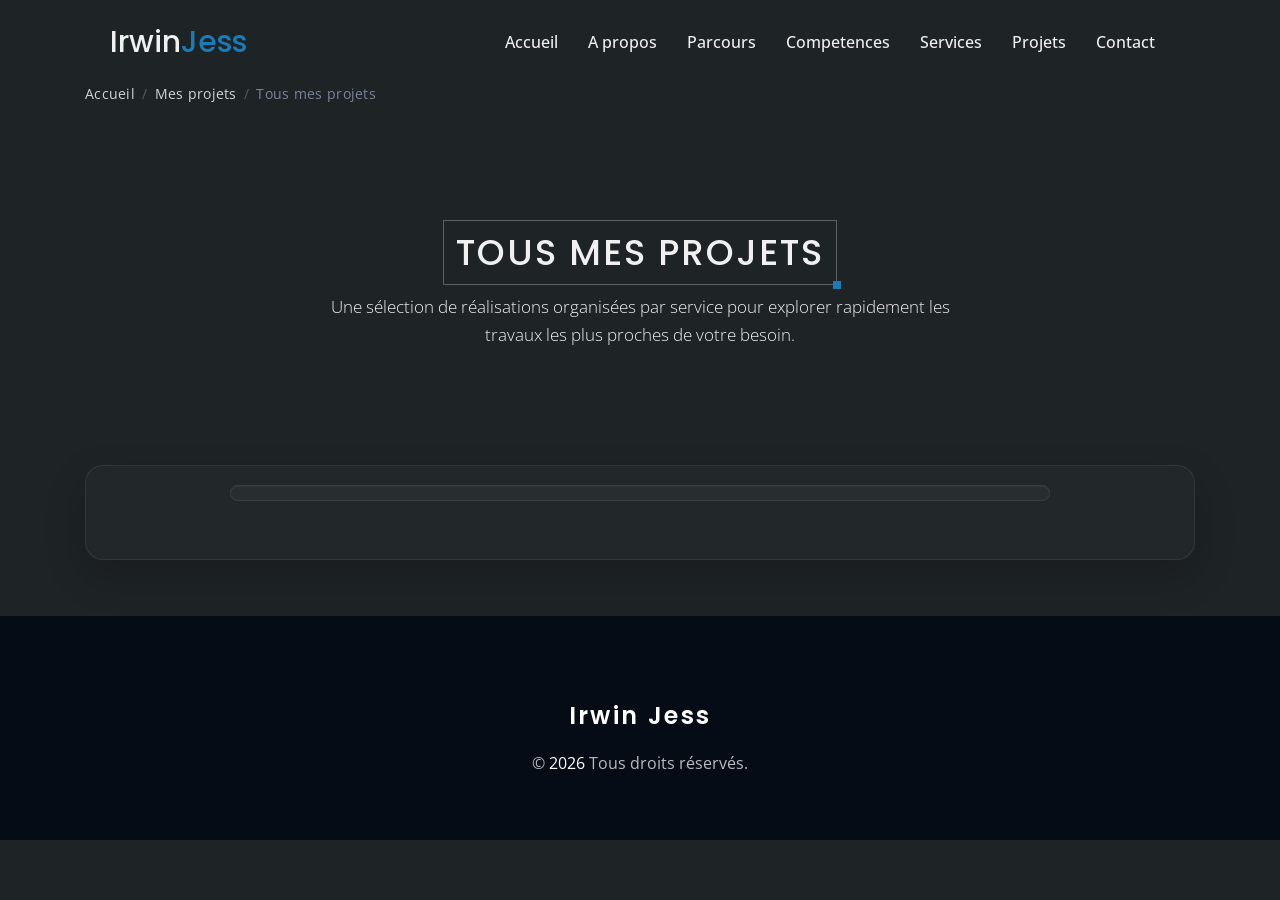
==== commit 2999a187: "Connecte le portfolio à l'API Django pour services, projets et contact. Remplace le contenu statique" ====
--- a/projects.html
+++ b/projects.html
@@ -59,7 +59,7 @@
         </div>
     </header>
 
-    <main class="projects-page">
+    <main class="projects-page" data-api-listing="true">
         <div class="container projects-page-wrap">
             <nav class="projects-breadcrumb" aria-label="Fil d'Ariane" data-aos="fade-down">
                 <a href="index.html">Accueil</a>
@@ -82,54 +82,10 @@
 
             <div class="projects-content-panel" data-aos="fade-up" data-aos-delay="80">
                 <div class="projects-toolbar">
-                    <div class="projects-filter" role="tablist" aria-label="Filtrer les projets par service">
-                        <button class="project-filter-btn active" type="button" data-filter="all" role="tab" aria-selected="true">Tous</button>
-                        <button class="project-filter-btn" type="button" data-filter="applications" role="tab" aria-selected="false">Applications sur mesure</button>
-                        <button class="project-filter-btn" type="button" data-filter="automation" role="tab" aria-selected="false">Automatisation</button>
-                    </div>
+                    <div class="projects-filter" id="projects-filter" role="tablist" aria-label="Filtrer les projets par service"></div>
                 </div>
 
-                <div class="projects-grid">
-                <article class="project-card" data-service="applications">
-                    <div class="project-card-media">
-                        <div class="youtube-preview" data-youtube-id="dQw4w9WgXcQ" aria-label="Aperçu vidéo Application sur mesure">
-                            <img src="https://img.youtube.com/vi/dQw4w9WgXcQ/hqdefault.jpg" alt="Aperçu Application sur mesure" class="youtube-thumb">
-                        </div>
-                        <span class="project-video-badge"><i class="fas fa-play"></i></span>
-                    </div>
-                    <div class="project-card-body">
-                        <span class="project-card-tag">Applications sur mesure</span>
-                        <h3 class="project-card-title">Application sur mesure</h3>
-                        <p class="project-card-text">Développement d'applications web, mobile et Windows adaptées à vos besoins.</p>
-                    </div>
-                </article>
-                <article class="project-card" data-service="automation">
-                    <div class="project-card-media">
-                        <div class="youtube-preview" data-youtube-id="OXjrMjVJ-5g" aria-label="Aperçu vidéo Automatisation">
-                            <img src="https://img.youtube.com/vi/OXjrMjVJ-5g/hqdefault.jpg" alt="Aperçu Automatisation" class="youtube-thumb">
-                        </div>
-                        <span class="project-video-badge"><i class="fas fa-play"></i></span>
-                    </div>
-                    <div class="project-card-body">
-                        <span class="project-card-tag">Automatisation</span>
-                        <h3 class="project-card-title">Automatisation</h3>
-                        <p class="project-card-text">Création de packages et scripts d'automatisation pour gagner en productivité.</p>
-                    </div>
-                </article>
-                <article class="project-card" data-service="automation">
-                    <div class="project-card-media">
-                        <div class="youtube-preview" data-youtube-id="OXjrMjVJ-5g" aria-label="Aperçu vidéo Script d'automatisation">
-                            <img src="https://img.youtube.com/vi/OXjrMjVJ-5g/hqdefault.jpg" alt="Aperçu Script d'automatisation" class="youtube-thumb">
-                        </div>
-                        <span class="project-video-badge"><i class="fas fa-play"></i></span>
-                    </div>
-                    <div class="project-card-body">
-                        <span class="project-card-tag">Automatisation</span>
-                        <h3 class="project-card-title">Script d'automatisation</h3>
-                        <p class="project-card-text">Automatisation de tâches répétitives pour gagner du temps au quotidien.</p>
-                    </div>
-                </article>
-                </div>
+                <div class="projects-grid" id="projects-grid" aria-live="polite"></div>
 
                 <div class="projects-empty">Aucun projet disponible pour ce service pour le moment.</div>
                 <div class="projects-pagination" aria-label="Pagination des projets"></div>
@@ -187,7 +143,15 @@
     <script src="./assets/js/portfolio/typed.min.js"></script>
     <script src="./assets/js/portfolio/particles.min.js"></script>
     <script src="./assets/js/portfolio/custom.js"></script>
+    <script src="./assets/js/api/config.js"></script>
+    <script src="./assets/js/api/http.js"></script>
+    <script src="./assets/js/api/services.api.js"></script>
+    <script src="./assets/js/api/projects.api.js"></script>
+    <script src="./assets/js/api/pagination.js"></script>
+    <script src="./assets/js/render/projects.render.js"></script>
+    <script src="./assets/js/render/services.render.js"></script>
     <script src="./assets/js/portfolio/projects.js"></script>
+    <script src="./assets/js/pages/projects-list.js"></script>
 </body>
 
 </html>
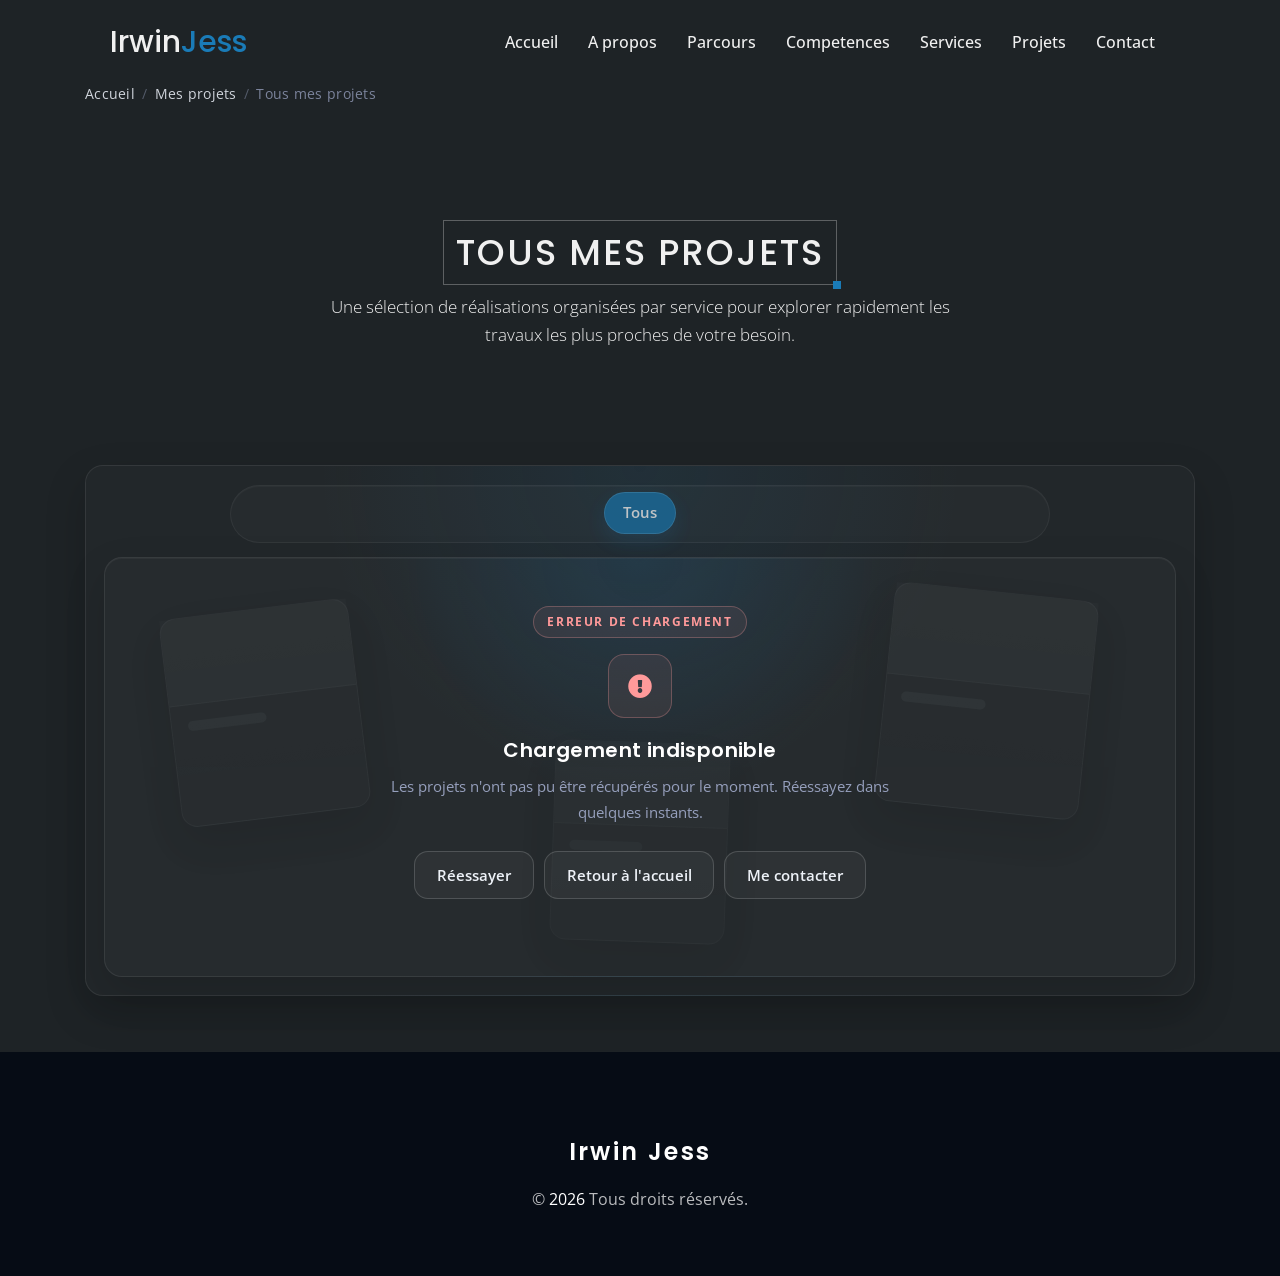
==== commit 3a6eebea: "Corrige l'ordre des scripts sur projects.html pour afficher l'état vide. Charge services.render.js a" ====
--- a/projects.html
+++ b/projects.html
@@ -87,7 +87,6 @@
 
                 <div class="projects-grid" id="projects-grid" aria-live="polite"></div>
 
-                <div class="projects-empty">Aucun projet disponible pour ce service pour le moment.</div>
                 <div class="projects-pagination" aria-label="Pagination des projets"></div>
             </div>
         </div>
@@ -148,8 +147,8 @@
     <script src="./assets/js/api/services.api.js"></script>
     <script src="./assets/js/api/projects.api.js"></script>
     <script src="./assets/js/api/pagination.js"></script>
+    <script src="./assets/js/render/services.render.js"></script>
     <script src="./assets/js/render/projects.render.js"></script>
-    <script src="./assets/js/render/services.render.js"></script>
     <script src="./assets/js/portfolio/projects.js"></script>
     <script src="./assets/js/pages/projects-list.js"></script>
 </body>
--- a/assets/css/portfolio/projects.css
+++ b/assets/css/portfolio/projects.css
@@ -512,16 +512,290 @@
 }
 
 .projects-empty {
+  grid-column: 1 / -1;
+  max-width: 640px;
+  margin: clamp(0.35rem, 2vw, 0.75rem) auto 0;
+  padding: clamp(2rem, 5vw, 2.85rem) clamp(1.35rem, 4vw, 2rem);
+  text-align: center;
+  border: 1px solid rgba(255, 255, 255, 0.08);
+  border-radius: 18px;
+  background:
+    radial-gradient(420px circle at 50% 0%, rgba(26, 123, 183, 0.12), transparent 58%),
+    rgba(255, 255, 255, 0.02);
+  box-shadow:
+    0 16px 40px rgba(0, 0, 0, 0.14),
+    inset 0 1px 0 rgba(255, 255, 255, 0.04);
+}
+
+.projects-empty__icon {
+  width: clamp(52px, 10vw, 64px);
+  height: clamp(52px, 10vw, 64px);
+  margin: 0 auto clamp(1rem, 2.5vw, 1.25rem);
+  display: flex;
+  align-items: center;
+  justify-content: center;
+  border-radius: 16px;
+  border: 1px solid rgba(79, 163, 209, 0.28);
+  background: rgba(26, 123, 183, 0.12);
+  color: var(--projects-accent);
+  font-size: clamp(1.25rem, 3vw, 1.5rem);
+}
+
+.projects-empty--error .projects-empty__icon {
+  border-color: rgba(255, 154, 154, 0.28);
+  background: rgba(255, 154, 154, 0.08);
+  color: #ff9a9a;
+}
+
+.projects-empty__title {
+  margin: 0 0 0.75rem;
+  font-family: "Poppins", sans-serif;
+  font-size: clamp(1.05rem, 2.8vw, 1.25rem);
+  font-weight: 600;
+  letter-spacing: 0.02em;
+  color: #ffffff;
+}
+
+.projects-empty__text {
+  margin: 0 auto clamp(1.35rem, 3vw, 1.65rem);
+  max-width: 34rem;
+  font-size: clamp(0.88rem, 2.1vw, 0.96rem);
+  line-height: 1.65;
+  color: rgba(160, 169, 201, 0.92);
+}
+
+.projects-empty__actions {
+  display: flex;
+  flex-wrap: wrap;
+  justify-content: center;
+  gap: 0.65rem;
+}
+
+.projects-empty__action {
+  display: inline-flex;
+  align-items: center;
+  justify-content: center;
+  min-height: 46px;
+  padding: 0.65rem 1.35rem;
+  border-radius: 14px;
+  border: 1px solid rgba(255, 255, 255, 0.16);
+  background: rgba(255, 255, 255, 0.04);
+  color: #eef2f8;
+  font-size: 0.92rem;
+  font-weight: 600;
+  text-decoration: none;
+  transition:
+    transform 0.32s var(--projects-ease),
+    border-color 0.32s var(--projects-ease),
+    background 0.32s var(--projects-ease),
+    box-shadow 0.32s var(--projects-ease);
+}
+
+.projects-empty__action--primary {
+  border-color: rgba(26, 123, 183, 0.45);
+  background: linear-gradient(135deg, var(--projects-accent-strong) 0%, #2f8fd8 100%);
+  color: #ffffff;
+  box-shadow: 0 14px 32px rgba(26, 123, 183, 0.24);
+}
+
+.projects-empty__action:hover,
+.projects-empty__action:focus-visible {
+  transform: translateY(-2px);
+  text-decoration: none;
+  color: #ffffff;
+  outline: none;
+}
+
+.projects-empty__action--primary:hover,
+.projects-empty__action--primary:focus-visible {
+  box-shadow: 0 18px 36px rgba(26, 123, 183, 0.32);
+}
+
+.projects-empty__action:not(.projects-empty__action--primary):hover,
+.projects-empty__action:not(.projects-empty__action--primary):focus-visible {
+  border-color: rgba(26, 123, 183, 0.45);
+  background: rgba(26, 123, 183, 0.14);
+}
+
+.projects-featured-grid .projects-empty {
+  width: 100%;
+}
+
+.projects-empty--listing {
+  position: relative;
+  grid-column: 1 / -1;
+  max-width: none;
+  min-height: clamp(320px, 42vw, 420px);
+  margin: 0;
+  padding: clamp(2.25rem, 5vw, 3rem) clamp(1.25rem, 4vw, 2rem);
+  overflow: hidden;
+  isolation: isolate;
+}
+
+.projects-empty__decor {
+  position: absolute;
+  inset: 0;
+  pointer-events: none;
+  z-index: 0;
+}
+
+.projects-empty__ghost {
+  position: absolute;
+  border-radius: 16px;
+  border: 1px solid rgba(255, 255, 255, 0.06);
+  background: linear-gradient(180deg, rgba(255, 255, 255, 0.04), rgba(255, 255, 255, 0.015));
+  box-shadow: 0 18px 40px rgba(0, 0, 0, 0.16);
+  opacity: 0.55;
+}
+
+.projects-empty__ghost::before {
+  content: "";
+  display: block;
+  height: 42%;
+  border-bottom: 1px solid rgba(255, 255, 255, 0.05);
+  background: rgba(255, 255, 255, 0.03);
+}
+
+.projects-empty__ghost::after {
+  content: "";
+  display: block;
+  width: 42%;
+  height: 10px;
+  margin: 1rem 1rem 0;
+  border-radius: 999px;
+  background: rgba(255, 255, 255, 0.06);
+}
+
+.projects-empty__ghost--1 {
+  width: clamp(140px, 22vw, 190px);
+  height: clamp(170px, 24vw, 210px);
+  top: 12%;
+  left: 6%;
+  transform: rotate(-7deg);
+}
+
+.projects-empty__ghost--2 {
+  width: clamp(150px, 24vw, 205px);
+  height: clamp(180px, 26vw, 220px);
+  top: 8%;
+  right: 8%;
+  transform: rotate(6deg);
+}
+
+.projects-empty__ghost--3 {
+  width: clamp(130px, 20vw, 175px);
+  height: clamp(160px, 22vw, 200px);
+  bottom: 8%;
+  left: 50%;
+  transform: translateX(-50%) rotate(2deg);
+  opacity: 0.35;
+}
+
+.projects-empty__content {
+  position: relative;
+  z-index: 1;
+  max-width: 640px;
+  margin: 0 auto;
+}
+
+.projects-empty__eyebrow {
+  display: inline-flex;
+  align-items: center;
+  margin-bottom: 1rem;
+  padding: 0.35rem 0.85rem;
+  border-radius: 999px;
+  border: 1px solid rgba(79, 163, 209, 0.28);
+  background: rgba(26, 123, 183, 0.12);
+  color: var(--projects-accent);
+  font-size: 0.72rem;
+  font-weight: 700;
+  letter-spacing: 0.14em;
+  text-transform: uppercase;
+}
+
+.projects-empty--error .projects-empty__eyebrow {
+  border-color: rgba(255, 154, 154, 0.28);
+  background: rgba(255, 154, 154, 0.08);
+  color: #ff9a9a;
+}
+
+.projects-empty__highlights {
+  display: grid;
+  grid-template-columns: repeat(3, minmax(0, 1fr));
+  gap: 0.65rem;
+  margin: 0 0 1.35rem;
+  padding: 0;
+  list-style: none;
+}
+
+.projects-empty__highlight {
+  display: flex;
+  flex-direction: column;
+  align-items: center;
+  gap: 0.45rem;
+  padding: 0.85rem 0.65rem;
+  border-radius: 14px;
+  border: 1px solid rgba(255, 255, 255, 0.07);
+  background: rgba(255, 255, 255, 0.025);
+  color: rgba(196, 204, 223, 0.92);
+  font-size: 0.78rem;
+  line-height: 1.45;
+  text-align: center;
+}
+
+.projects-empty__highlight i {
+  color: var(--projects-accent);
+  font-size: 1rem;
+}
+
+.projects-empty__tags {
+  display: flex;
+  flex-wrap: wrap;
+  justify-content: center;
+  gap: 0.5rem;
+  margin-bottom: 1.35rem;
+}
+
+.projects-empty__tag {
+  display: inline-flex;
+  align-items: center;
+  min-height: 34px;
+  padding: 0.35rem 0.85rem;
+  border-radius: 999px;
+  border: 1px solid rgba(255, 255, 255, 0.1);
+  background: rgba(255, 255, 255, 0.03);
+  color: rgba(232, 237, 245, 0.88);
+  font-size: 0.78rem;
+  font-weight: 600;
+}
+
+.projects-content-panel--empty {
+  background:
+    radial-gradient(520px circle at 50% 0%, rgba(26, 123, 183, 0.1), transparent 62%),
+    rgba(255, 255, 255, 0.02);
+}
+
+.projects-content-panel--empty .projects-grid {
+  min-height: clamp(320px, 42vw, 420px);
+}
+
+.projects-filter--muted {
+  opacity: 0.72;
+}
+
+@media (max-width: 767px) {
+  .projects-empty__highlights {
+    grid-template-columns: 1fr;
+  }
+
+  .projects-empty__ghost--1,
+  .projects-empty__ghost--2 {
+    opacity: 0.28;
+  }
+
+  .projects-empty__ghost--3 {
     display: none;
-    max-width: 620px;
-    margin: clamp(1rem, 3vw, 1.5rem) auto 0;
-    color: rgba(160, 169, 201, 0.92);
-    padding: clamp(1.5rem, 3vw, 2rem) 1.25rem;
-    text-align: center;
-    border: 1px solid rgba(255, 255, 255, 0.08);
-    border-radius: 16px;
-    background: rgba(255, 255, 255, 0.02);
-    box-shadow: inset 0 1px 0 rgba(255, 255, 255, 0.04);
+  }
 }
 
 .projects-pagination {
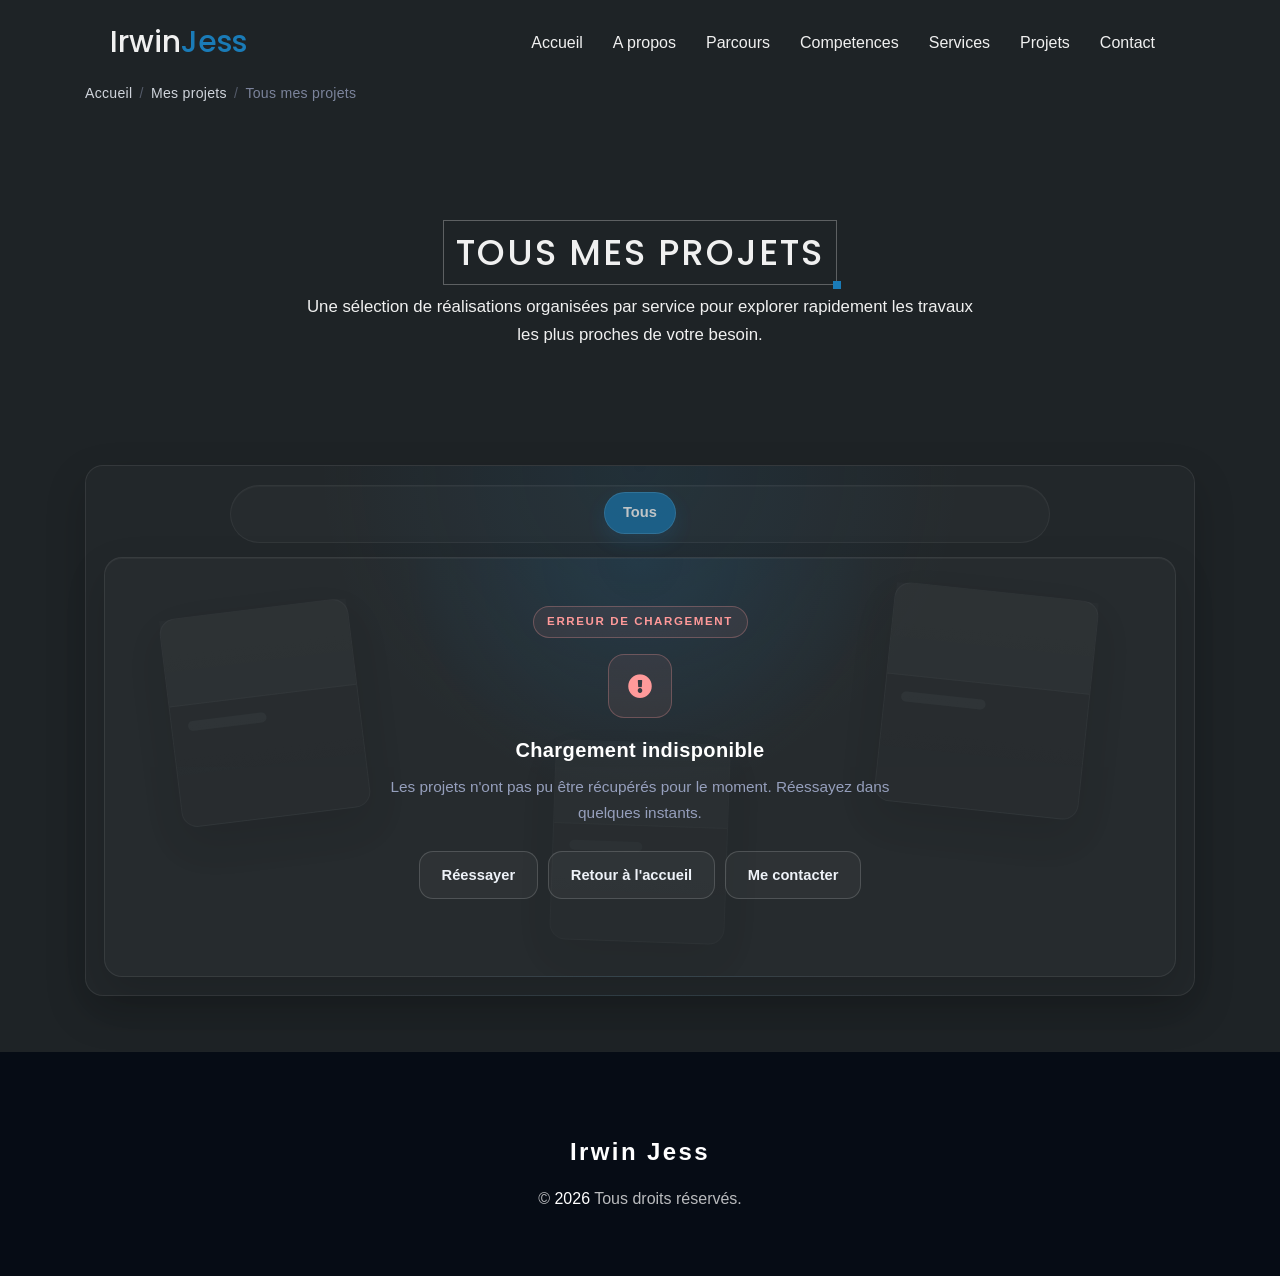
==== commit 4f13e15c: "Corrige la redirection par défaut vers l'accueil du portfolio. Le logo et les liens « Retour à l'acc" ====
--- a/projects.html
+++ b/projects.html
@@ -38,7 +38,7 @@
         <div class="header-ins">
             <div class="container">
                 <div class="site-logo">
-                    <a href="index.html" class="hoveroff" title="RectCV">Irwin<span>Jess</span></a>
+                    <a href="index.html#home" class="hoveroff" title="Irwin Portfolio">Irwin<span>Jess</span></a>
                 </div>
                 <button class="button-toggler navbar-toggler collapsed" type="button" data-target="#navigation"
                     data-toggle="collapse" aria-controls="navigation" aria-expanded="false">
@@ -62,7 +62,7 @@
     <main class="projects-page" data-api-listing="true">
         <div class="container projects-page-wrap">
             <nav class="projects-breadcrumb" aria-label="Fil d'Ariane" data-aos="fade-down">
-                <a href="index.html">Accueil</a>
+                <a href="index.html#home">Accueil</a>
                 <span class="breadcrumb-sep">/</span>
                 <a href="index.html#portfolio">Mes projets</a>
                 <span class="breadcrumb-sep">/</span>
